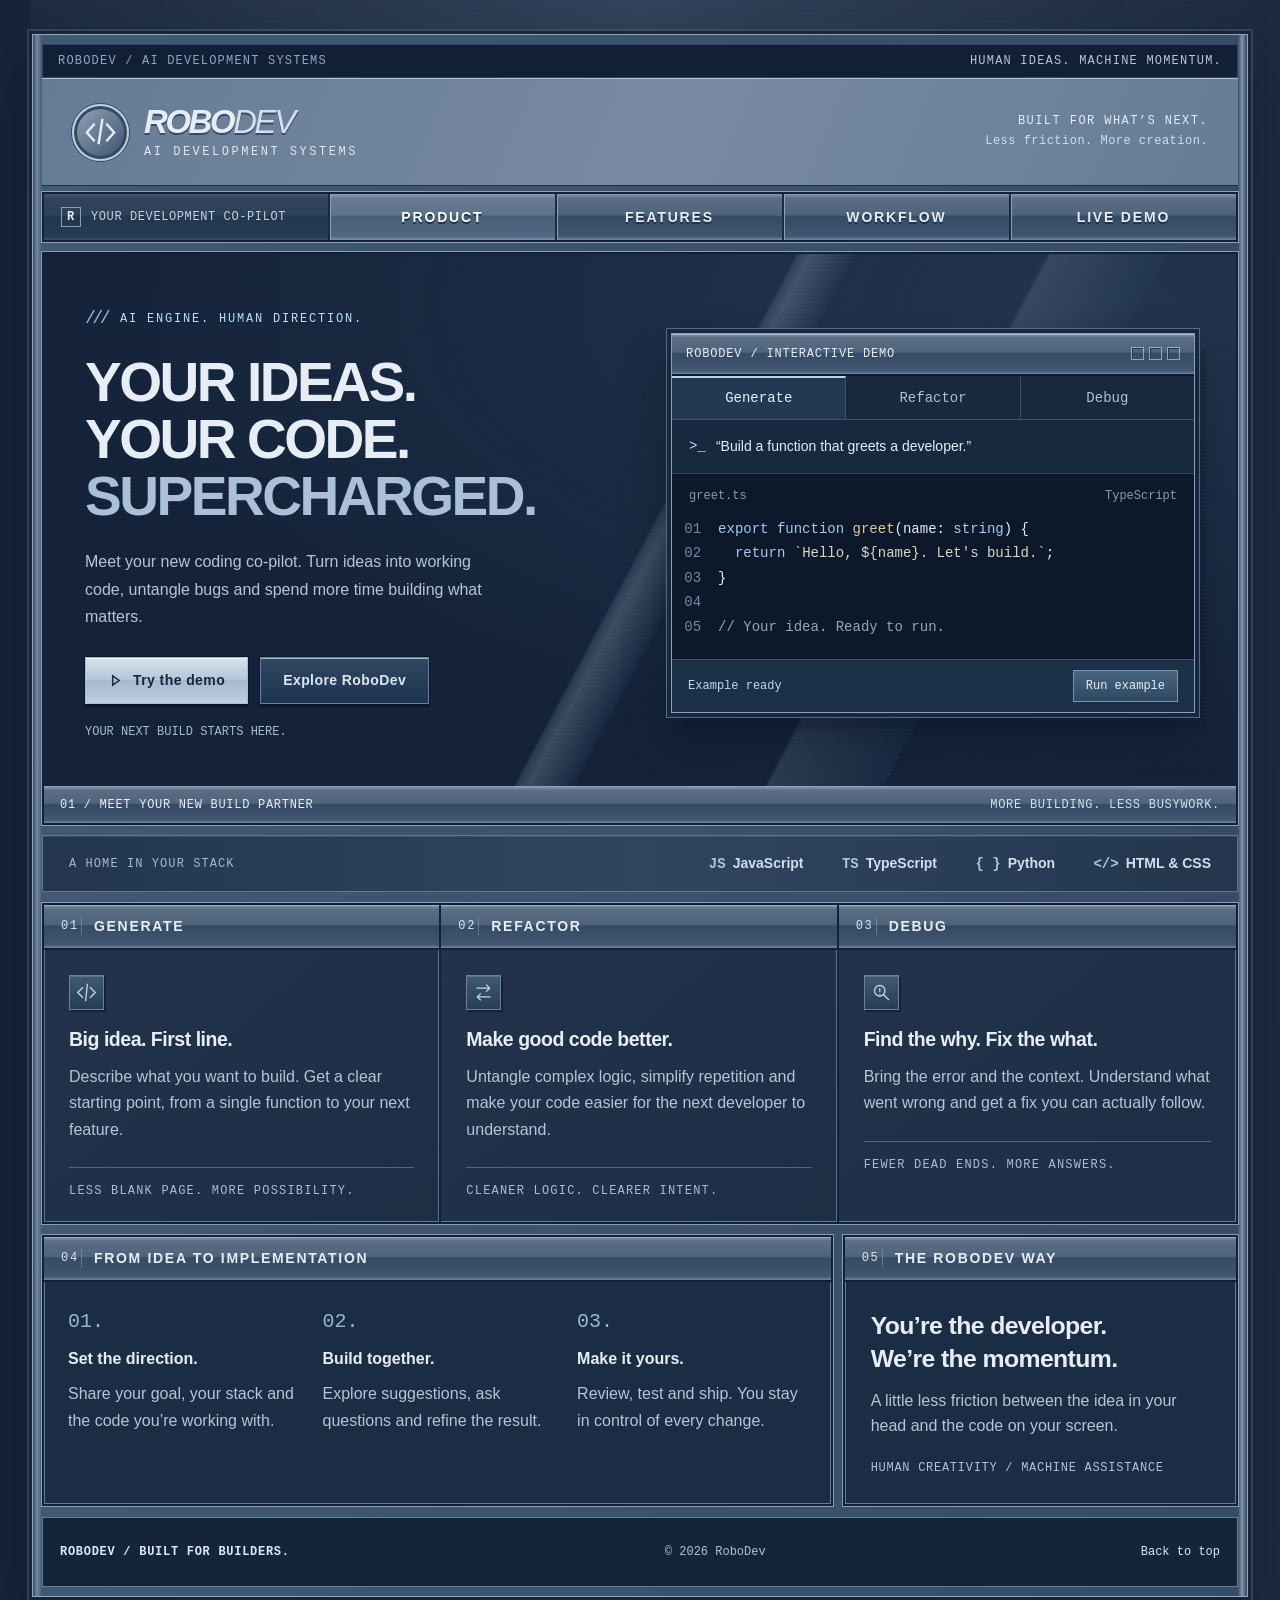
==== index.html @ 06adb88a "Publish RoboDev landing page" ====
<!doctype html>
<html lang="en">
<head>
  <meta charset="utf-8">
  <meta name="viewport" content="width=device-width, initial-scale=1">
  <meta name="theme-color" content="#17263b">
  <meta name="description" content="Meet RoboDev, your AI coding co-pilot. Turn ideas into code, untangle bugs and keep your next build moving.">
  <title>RoboDev — Built for what's next.</title>
  <link rel="icon" type="image/svg+xml" href="data:image/svg+xml,%3Csvg xmlns='http://www.w3.org/2000/svg' viewBox='0 0 32 32'%3E%3Crect width='32' height='32' rx='3' fill='%2317263b'/%3E%3Cpath d='M7 9h9a5 5 0 0 1 0 10H7zm9 10 8 8M7 9v18' fill='none' stroke='%23b7dcf2' stroke-width='3'/%3E%3C/svg%3E">
  <style>
    :root { color-scheme: dark; --ink:#e7edf5; --muted:#b6c5d5; --dim:#91a6bf; --navy:#17263b; --dark:#101d30; --ice:#b6e1f8; --line:#657b95; --metal:linear-gradient(180deg,#8495a9 0%,#596d84 10%,#4f637b 45%,#354b65 49%,#405671 92%,#73879e 100%); --mono:'Courier New',monospace; }
    * { box-sizing:border-box; }
    html { scroll-behavior:smooth; scroll-padding-top:1.5rem; }
    body { margin:0; background-color:#17253a; background-image:linear-gradient(90deg,transparent 0 31px,#6b7e9813 31px 32px),repeating-linear-gradient(0deg,#61759005 0 1px,transparent 1px 4px); color:var(--ink); font-family:Arial,Helvetica,sans-serif; font-size:1rem; line-height:1.6; }
    body::before { content:''; position:fixed; z-index:-1; inset:0; background:radial-gradient(ellipse at 50% 0%,#6b82a14a,transparent 70%); pointer-events:none; }
    a { color:inherit; text-decoration:none; }
    button { font:inherit; cursor:pointer; }
    button,a { -webkit-tap-highlight-color:transparent; }
    a:focus-visible,button:focus-visible { outline:3px solid var(--ice); outline-offset:4px; }
    ::selection { background:#b6e1f8; color:#102037; }
    .skip { position:absolute; top:-5rem; left:1rem; z-index:30; padding:.75rem 1.5rem; color:var(--dark); background:var(--ice); }
    .skip:focus { top:1rem; }
    .site { width:min(1320px,calc(100% - 64px)); margin:34px auto 32px; padding:9px; border:1px solid #93a5bb; background:linear-gradient(90deg,#344a65,#75879e 4px,#425974 9px,#354b66 calc(100% - 9px),#8494a9 calc(100% - 5px),#30455f); box-shadow:0 0 0 3px #0d192bb0,0 0 0 5px #445a7290,0 25px 70px #07122275; }
    .topline { display:flex; justify-content:space-between; gap:1rem; padding:7px 15px; background:#122037; border:1px solid #657b926e; font: .75rem/1.5 var(--mono); letter-spacing:.1em; color:var(--dim); text-transform:uppercase; }
    .topline span:last-child { color:#b6c5d5; }
    .masthead { min-height:108px; display:flex; align-items:center; justify-content:space-between; gap:2rem; padding:24px 30px; background:linear-gradient(112deg,#657b95,#788aa1 52%,#667d97); box-shadow:inset 0 1px #adc0d4,inset 0 -1px #1b304b; }
    .brand { display:flex; align-items:center; gap:15px; width:max-content; }
    .brand-emblem { width:57px; height:57px; padding:7px; border:2px solid #c0ccda; border-radius:50%; background:linear-gradient(135deg,#92a5ba,#3a506b); box-shadow:inset 0 0 0 3px #334a64,0 0 0 1px #334a64; }
    .brand-emblem svg { width:100%; height:100%; }
    .wordmark { font-size:2.05rem; font-weight:900; line-height:1; letter-spacing:-.07em; font-style:italic; text-shadow:0 2px #344d6c; }
    .wordmark span { color:#d4e1ec; font-weight:400; }
    .brand-sub { margin-top:8px; font:.75rem/1 var(--mono); letter-spacing:.21em; color:#e0e8f0; }
    .header-note { font:.75rem/1.65 var(--mono); text-align:right; color:#e3ebf5; letter-spacing:.12em; }
    .header-note span { display:block; color:#d1deeb; letter-spacing:.04em; }
    .nav { display:grid; grid-template-columns:1.25fr repeat(4,1fr); margin-top:6px; border:2px solid #122039; box-shadow:0 0 0 1px #8fa2b9; background:var(--metal); }
    .nav-label { padding:13px 17px; color:#c4d2e2; background:#172a4299; font:.75rem/1.5 var(--mono); letter-spacing:.05em; display:flex; align-items:center; gap:10px; }
    .nav-label b { border:1px solid #869eb8; width:20px; text-align:center; color:#e4edf7; }
    .nav a { display:flex; align-items:center; justify-content:center; padding:11px 15px; border-left:2px solid #192a43; box-shadow:inset 1px 0 #8e9fb3; font-size:.875rem; font-weight:700; letter-spacing:.13em; text-shadow:0 2px #1c314c; }
    .nav a:hover,.nav a[aria-current] { background:#b3cee126; color:#fff; }
    main { margin-top:10px; }
    .frame { border:2px solid #112139; box-shadow:0 0 0 1px #8b9db4,inset 0 0 0 1px #677d97; }
    .hero { position:relative; isolation:isolate; overflow:hidden; display:grid; grid-template-columns:1.05fr 1fr; gap:36px; align-items:center; min-height:485px; padding:51px 41px 45px; background:#132239; }
    .hero::before { content:''; position:absolute; inset:0; z-index:-2; background:linear-gradient(118deg,transparent 51%,#677c9640 51.2%,#a2b6cb45 52%,#314b6820 55%,transparent 55.2%),linear-gradient(118deg,transparent 68%,#7d92aa39 68.3%,#a7bacb25 69%,#273e5b40 76%,transparent 76.2%),radial-gradient(ellipse at 90% 10%,#506b893d,transparent 70%); }
    .hero::after { content:''; position:absolute; inset:0; z-index:-1; pointer-events:none; background:repeating-linear-gradient(0deg,#a0b8d006 0 1px,transparent 1px 4px); }
    .eyebrow { display:flex; align-items:center; gap:10px; margin:0 0 21px; color:var(--ice); font:.75rem/1.5 var(--mono); letter-spacing:.15em; }
    .slashes { font-size:1.15rem; color:#93b7d3; letter-spacing:-.2em; margin-right:3px; }
    h1 { font-size:clamp(2.65rem,4.3vw,4.05rem); line-height:1.04; letter-spacing:-.045em; font-weight:900; margin:0 0 23px; text-transform:uppercase; }
    h1 span { color:#a9c0d8; }
    .hero-copy > p:not(.eyebrow) { max-width:420px; margin:0 0 27px; color:var(--muted); line-height:1.7; }
    .actions { display:flex; flex-wrap:wrap; gap:12px; }
    .button { min-height:47px; padding:10px 22px; display:inline-flex; gap:10px; align-items:center; justify-content:center; font-size:.875rem; font-weight:700; letter-spacing:.03em; border:1px solid #a8bdd1; color:#15263b; background:linear-gradient(#d6e3ed,#b3c6d9 48%,#a4b9ce 49%,#bdd0e2); box-shadow:inset 0 1px #ffffff99,0 3px 0 #09172a,0 0 0 1px #08182b; transition:filter .15s,transform .15s; }
    .button:hover { filter:brightness(1.13); transform:translateY(-1px); }
    .button.secondary { background:linear-gradient(#304762,#1e3551); color:#dce6f0; border-color:#6883a3; }
    .button svg { width:15px; height:15px; }
    .hero-footnote { display:block; margin-top:19px; color:#a7bbcf; font:.75rem/1.5 var(--mono); }
    .demo-console { width:100%; min-width:0; position:relative; background:#0d192a; border:1px solid #8c9fb7; box-shadow:0 0 0 4px #17273d,0 0 0 5px #536b85,11px 16px 0 #0a182736,0 22px 42px #06122077; }
    .console-title { display:flex; justify-content:space-between; align-items:center; gap:10px; padding:11px 14px; border-bottom:2px solid #0c1a2c; box-shadow:inset 0 1px #a2b2c4; background:var(--metal); font:.75rem/1.5 var(--mono); letter-spacing:.07em; }
    .window-controls { display:flex; gap:5px; }
    .window-controls i { width:13px; height:13px; border:1px solid #cad6e6a0; box-shadow:inset 1px 1px #203853; }
    .demo-tabs { display:flex; border-bottom:1px solid #3b516c; }
    .demo-tabs button { flex:1; font:.875rem/1.5 var(--mono); color:#afc2d5; background:#18283d; padding:10px 9px; border:0; border-right:1px solid #3b516c; border-top:2px solid transparent; }
    .demo-tabs button:last-child { border-right:0; }
    .demo-tabs button[aria-selected='true'] { color:#e4f2ff; background:#223951; border-top-color:#b0d9ef; }
    .demo-tabs button:hover { background:#29435d; }
    .prompt { padding:16px 17px; border-bottom:1px solid #2d425d; display:flex; gap:10px; align-items:flex-start; background:#17293e; font-size:.875rem; line-height:1.5; }
    .prompt .prompt-symbol { font-family:var(--mono); color:var(--ice); flex-shrink:0; }
    .code-label { display:flex; align-items:center; justify-content:space-between; padding:13px 17px 0; color:#849bb4; font:.75rem/1.5 var(--mono); }
    .code { padding:12px 16px 17px 10px; margin:0; min-height:154px; font:.875rem/1.75 var(--mono); overflow:auto; tab-size:2; }
    .code-line { display:flex; gap:17px; white-space:pre; }
    .line-number { flex:0 0 19px; text-align:right; color:#7289a1; user-select:none; }
    .code-line code { font:inherit; }
    .token-key { color:#a2cdf0; }
    .token-string { color:#d4dac4; }
    .token-fn { color:#e1c69f; }
    .token-comment { color:#90a8bc; }
    .console-bottom { display:flex; align-items:center; justify-content:space-between; gap:12px; padding:10px 16px; border-top:1px solid #3c526e; background:#1c3048; }
    .demo-status { font:.75rem/1.5 var(--mono); color:#c2d7e7; }
    .run-button { flex-shrink:0; padding:6px 12px; border:1px solid #7894ac; background:linear-gradient(#4a6580,#2e4862); color:#e5eff7; font:.75rem/1.5 var(--mono); }
    .run-button:hover { background:#597891; }
    .run-button:disabled { cursor:wait; opacity:.65; }
    .hero-rail { display:flex; justify-content:space-between; gap:12px; padding:9px 16px; border-top:1px solid #8ca1b7; background:var(--metal); font:.75rem/1.5 var(--mono); letter-spacing:.06em; }
    .hero-rail span:last-child { color:#d2e0ec; }
    .tech-strip { padding:16px 26px; margin-top:10px; background:linear-gradient(90deg,#23364e,#30455f,#23364e); display:flex; align-items:center; justify-content:space-between; gap:20px; border:1px solid #61778f; box-shadow:inset 0 1px #8196ad30; }
    .tech-label { font:.75rem/1.5 var(--mono); color:#a4b9cd; letter-spacing:.09em; }
    .tech-list { list-style:none; margin:0; padding:0; display:flex; align-items:center; flex-wrap:wrap; gap:clamp(20px,3vw,47px); color:#d3deeb; font-size:.875rem; font-weight:700; }
    .tech-list span { color:#aec6db; font-family:var(--mono); margin-right:7px; }
    .features { display:grid; grid-template-columns:repeat(3,1fr); margin-top:11px; background:#1f3048; }
    .feature { border-right:2px solid #12223a; box-shadow:inset -1px 0 #617990; min-width:0; }
    .feature:last-child { border-right:0; box-shadow:none; }
    .panel-heading { margin:0; display:flex; align-items:center; gap:12px; padding:10px 17px; color:#e6edf5; background:var(--metal); border-bottom:2px solid #112038; box-shadow:inset 0 1px #9babc0; font-size:.875rem; font-weight:700; letter-spacing:.12em; }
    .panel-number { font:.75rem/1.5 var(--mono); color:#d9e7f4; width:21px; border-right:1px solid #91a8c17d; padding-right:7px; }
    .feature-body { padding:25px 25px 22px; background:linear-gradient(140deg,#3d546817,#07162912); }
    .feature-icon { width:35px; height:35px; display:flex; align-items:center; justify-content:center; color:#c1d8ed; border:1px solid #6b829b; background:linear-gradient(#415a74,#253d57); box-shadow:inset 0 1px #95adc34d,2px 2px 0 #122339; margin-bottom:16px; }
    .feature-icon svg { width:21px; height:21px; }
    h3 { font-size:1.22rem; line-height:1.35; letter-spacing:-.025em; margin:0 0 12px; }
    .feature p { margin:0; color:var(--muted); font-size:1rem; line-height:1.65; }
    .feature-tag { display:block; margin-top:24px; padding-top:14px; border-top:1px solid #4d657e; font:.75rem/1.5 var(--mono); letter-spacing:.1em; color:#a6bfd5; }
    .lower-grid { display:grid; grid-template-columns:2fr 1fr; gap:10px; margin-top:11px; }
    .workflow,.philosophy { background:#1b2d44; min-width:0; }
    .workflow-body { display:grid; grid-template-columns:repeat(3,1fr); padding:25px 24px; gap:25px; }
    .step-num { font:1.25rem/1.5 var(--mono); color:#99b6ce; display:block; margin-bottom:11px; }
    .workflow h3 { font-size:1rem; letter-spacing:0; }
    .workflow p { font-size:1rem; color:var(--muted); margin:0; line-height:1.65; }
    .philosophy-body { padding:27px 26px; }
    .philosophy h3 { font-size:1.55rem; font-weight:700; }
    .philosophy p { margin:0; color:var(--muted); }
    .philosophy small { display:block; font:.75rem/1.5 var(--mono); color:#aac5dc; margin-top:20px; letter-spacing:.06em; }
    footer { margin-top:11px; padding:18px 17px; background:#14253a; display:flex; align-items:center; justify-content:space-between; gap:16px; border:1px solid #637c98; font:.75rem/1.5 var(--mono); color:#aec0d4; }
    .footer-brand { color:#dfe8f2; font-weight:bold; letter-spacing:.06em; }
    footer a { color:#dce8f3; padding:7px 0; }
    footer a:hover { text-decoration:underline; }
    .site::selection { background:#b6e1f8; }
    @media(min-width:1600px) { .hero { min-height:520px; } }
    @media(max-width:1080px) { .site { width:calc(100% - 40px); margin-top:22px; } .hero { gap:25px; padding:41px 30px; } h1 { font-size:clamp(2.65rem,5vw,3.5rem); } .nav-label { font-size:.7rem; padding-inline:10px; } .feature-body { padding:22px 20px; } .tech-strip { padding-inline:20px; } .tech-list { gap:21px; } .workflow-body { gap:17px; padding-inline:20px; } }
    @media(max-width:800px) { .hero { grid-template-columns:1fr; gap:35px; padding:35px 27px; } h1 { font-size:clamp(2.65rem,7.5vw,4rem); } .hero-copy > p:not(.eyebrow) { max-width:560px; } .demo-console { max-width:620px; margin-inline:auto; } .hero-footnote { margin-top:16px; } .header-note { display:none; } .nav { grid-template-columns:repeat(4,1fr); } .nav-label { display:none; } .nav a:first-of-type { border-left:0; } .tech-strip { align-items:flex-start; flex-direction:column; gap:10px; } .tech-list { gap:17px 24px; } .features { grid-template-columns:1fr; } .feature { border-right:0; border-bottom:2px solid #0f2035; box-shadow:none; } .feature:last-child { border-bottom:0; } .feature-body { display:grid; grid-template-columns:42px 1fr; gap:0 17px; padding:24px; } .feature-icon { grid-row:1 / span 3; } .feature h3 { margin-top:3px; } .feature-tag { grid-column:2; margin-top:15px; } .lower-grid { grid-template-columns:1fr; } .philosophy-body { padding:25px; } .philosophy h3 { font-size:1.4rem; } }
    @media(max-width:480px) { .site { width:calc(100% - 20px); padding:5px; margin:12px auto; } .topline { font-size:.75rem; padding:7px 9px; letter-spacing:0; } .topline span:last-child { display:none; } .masthead { min-height:100px; padding:20px 17px; } .brand { gap:12px; } .brand-emblem { width:48px; height:48px; } .wordmark { font-size:1.85rem; } .brand-sub { font-size:.75rem; letter-spacing:.07em; } .nav a { padding:12px 4px; letter-spacing:.02em; font-size:.875rem; } .hero { padding:32px 19px 27px; gap:32px; } h1 { font-size:clamp(2rem,8.9vw,2.55rem); } .eyebrow { letter-spacing:.06em; margin-bottom:18px; } .hero-copy > p:not(.eyebrow) { margin-bottom:23px; } .actions { gap:9px; } .button { padding-inline:14px; } .console-title { padding:10px; letter-spacing:0; } .window-controls { display:none; } .prompt { padding:13px 11px; } .code { font-size:.8rem; padding-inline:6px; } .code-line { gap:10px; } .code-label { padding-inline:11px; } .console-bottom { padding:10px; gap:7px; } .run-button { padding:7px 9px; } .hero-rail { padding:8px 10px; letter-spacing:0; } .hero-rail span:last-child { display:none; } .tech-strip { padding:17px; } .tech-list { gap:12px 20px; } .feature-body { padding:21px 19px; } .workflow-body { grid-template-columns:1fr; gap:22px; padding:23px; } .step { display:grid; grid-template-columns:38px 1fr; gap:0 12px; } .step-num { grid-row:1 / span 2; margin:0; } .workflow h3 { margin-top:3px; margin-bottom:7px; } footer { padding:17px 12px; flex-wrap:wrap; gap:8px 16px; } footer .copyright { order:3; flex-basis:100%; } }
    @media(prefers-reduced-motion:reduce) { html { scroll-behavior:auto; } .button { transition:none; } }
  </style>
</head>
<body>
  <a class="skip" href="#main">Skip to content</a>
  <div class="site" id="top">
    <div class="topline"><span>RoboDev / AI Development Systems</span><span>Human ideas. Machine momentum.</span></div>
    <header>
      <div class="masthead">
        <a class="brand" href="#top" aria-label="RoboDev home">
          <span class="brand-emblem" aria-hidden="true"><svg viewBox="0 0 40 40" fill="none" stroke="#e3edf5" stroke-width="2.5"><path d="M14 11 6 20l8 9m12-18 8 9-8 9m-4-23-4 26"/></svg></span>
          <div><div class="wordmark">ROBO<span>DEV</span></div><div class="brand-sub">AI DEVELOPMENT SYSTEMS</div></div>
        </a>
        <div class="header-note">BUILT FOR WHAT’S NEXT.<span>Less friction. More creation.</span></div>
      </div>
      <nav class="nav" aria-label="Main navigation">
        <div class="nav-label"><b>R</b> YOUR DEVELOPMENT CO-PILOT</div>
        <a href="#product" aria-current="page">PRODUCT</a><a href="#features">FEATURES</a><a href="#workflow">WORKFLOW</a><a href="#demo">LIVE DEMO</a>
      </nav>
    </header>
    <main id="main">
      <section class="frame" id="product" aria-labelledby="hero-heading">
        <div class="hero">
          <div class="hero-copy">
            <p class="eyebrow"><span class="slashes" aria-hidden="true">///</span> AI ENGINE. HUMAN DIRECTION.</p>
            <h1 id="hero-heading">Your ideas.<br>Your code.<br><span>Supercharged.</span></h1>
            <p>Meet your new coding co-pilot. Turn ideas into working code, untangle bugs and spend more time building what matters.</p>
            <div class="actions">
              <a href="#demo" class="button" id="try-demo"><svg aria-hidden="true" viewBox="0 0 16 16" fill="none" stroke="currentColor" stroke-width="1.5"><path d="m5 3 7 5-7 5V3Z"/></svg>Try the demo</a>
              <a href="#features" class="button secondary">Explore RoboDev</a>
            </div>
            <small class="hero-footnote">YOUR NEXT BUILD STARTS HERE.</small>
          </div>
          <section class="demo-console" id="demo" aria-labelledby="demo-title">
            <div class="console-title"><span id="demo-title">ROBODEV / INTERACTIVE DEMO</span><span class="window-controls" aria-hidden="true"><i></i><i></i><i></i></span></div>
            <div class="demo-tabs" role="tablist" aria-label="Choose a coding example">
              <button type="button" role="tab" id="tab-generate" aria-controls="demo-panel" aria-selected="true" data-example="generate">Generate</button>
              <button type="button" role="tab" id="tab-refactor" aria-controls="demo-panel" aria-selected="false" tabindex="-1" data-example="refactor">Refactor</button>
              <button type="button" role="tab" id="tab-debug" aria-controls="demo-panel" aria-selected="false" tabindex="-1" data-example="debug">Debug</button>
            </div>
            <div id="demo-panel" role="tabpanel" aria-labelledby="tab-generate" tabindex="0">
              <div class="prompt"><span class="prompt-symbol" aria-hidden="true">&gt;_</span><span id="demo-prompt">“Build a function that greets a developer.”</span></div>
              <div class="code-label"><span id="demo-file">greet.ts</span><span>TypeScript</span></div>
              <div class="code" id="demo-code" aria-label="Example TypeScript code">
                <div class="code-line"><span class="line-number" aria-hidden="true">01</span><code><span class="token-key">export function</span> <span class="token-fn">greet</span>(name: <span class="token-key">string</span>) {</code></div>
                <div class="code-line"><span class="line-number" aria-hidden="true">02</span><code>  <span class="token-key">return</span> <span class="token-string">`Hello, ${name}. Let's build.`</span>;</code></div>
                <div class="code-line"><span class="line-number" aria-hidden="true">03</span><code>}</code></div>
                <div class="code-line"><span class="line-number" aria-hidden="true">04</span><code> </code></div>
                <div class="code-line"><span class="line-number" aria-hidden="true">05</span><code><span class="token-comment">// Your idea. Ready to run.</span></code></div>
              </div>
            </div>
            <div class="console-bottom"><span class="demo-status" id="demo-status" role="status" aria-live="polite">Example ready</span><button type="button" class="run-button" id="run-demo">Run example</button></div>
          </section>
        </div>
        <div class="hero-rail"><span>01 / MEET YOUR NEW BUILD PARTNER</span><span>MORE BUILDING. LESS BUSYWORK.</span></div>
      </section>
      <div class="tech-strip" aria-label="Developer ecosystem">
        <span class="tech-label">A HOME IN YOUR STACK</span>
        <ul class="tech-list"><li><span aria-hidden="true">JS</span>JavaScript</li><li><span aria-hidden="true">TS</span>TypeScript</li><li><span aria-hidden="true">{ }</span>Python</li><li><span aria-hidden="true">&lt;/&gt;</span>HTML &amp; CSS</li></ul>
      </div>
      <section class="features frame" id="features" aria-label="RoboDev features">
        <article class="feature">
          <h2 class="panel-heading"><span class="panel-number">01</span>GENERATE</h2>
          <div class="feature-body">
            <span class="feature-icon" aria-hidden="true"><svg viewBox="0 0 24 24" fill="none" stroke="currentColor" stroke-width="1.5"><path d="m8 6-6 6 6 6m8-12 6 6-6 6m-3-16-2 20"/></svg></span>
            <h3>Big idea. First line.</h3>
            <p>Describe what you want to build. Get a clear starting point, from a single function to your next feature.</p>
            <span class="feature-tag">LESS BLANK PAGE. MORE POSSIBILITY.</span>
          </div>
        </article>
        <article class="feature">
          <h2 class="panel-heading"><span class="panel-number">02</span>REFACTOR</h2>
          <div class="feature-body">
            <span class="feature-icon" aria-hidden="true"><svg viewBox="0 0 24 24" fill="none" stroke="currentColor" stroke-width="1.5"><path d="M4 7h15m-4-4 4 4-4 4M20 17H5m4-4-4 4 4 4"/></svg></span>
            <h3>Make good code better.</h3>
            <p>Untangle complex logic, simplify repetition and make your code easier for the next developer to understand.</p>
            <span class="feature-tag">CLEANER LOGIC. CLEARER INTENT.</span>
          </div>
        </article>
        <article class="feature">
          <h2 class="panel-heading"><span class="panel-number">03</span>DEBUG</h2>
          <div class="feature-body">
            <span class="feature-icon" aria-hidden="true"><svg viewBox="0 0 24 24" fill="none" stroke="currentColor" stroke-width="1.5"><circle cx="10" cy="10" r="6"/><path d="m14.5 14.5 6 6M10 7v4m0 2v1"/></svg></span>
            <h3>Find the why. Fix the what.</h3>
            <p>Bring the error and the context. Understand what went wrong and get a fix you can actually follow.</p>
            <span class="feature-tag">FEWER DEAD ENDS. MORE ANSWERS.</span>
          </div>
        </article>
      </section>
      <div class="lower-grid">
        <section class="workflow frame" id="workflow" aria-labelledby="workflow-heading">
          <h2 class="panel-heading" id="workflow-heading"><span class="panel-number">04</span>FROM IDEA TO IMPLEMENTATION</h2>
          <div class="workflow-body">
            <div class="step"><span class="step-num">01.</span><h3>Set the direction.</h3><p>Share your goal, your stack and the code you’re working with.</p></div>
            <div class="step"><span class="step-num">02.</span><h3>Build together.</h3><p>Explore suggestions, ask questions and refine the result.</p></div>
            <div class="step"><span class="step-num">03.</span><h3>Make it yours.</h3><p>Review, test and ship. You stay in control of every change.</p></div>
          </div>
        </section>
        <aside class="philosophy frame" aria-labelledby="philosophy-heading">
          <h2 class="panel-heading" id="philosophy-heading"><span class="panel-number">05</span>THE ROBODEV WAY</h2>
          <div class="philosophy-body"><h3>You’re the developer.<br>We’re the momentum.</h3><p>A little less friction between the idea in your head and the code on your screen.</p><small>HUMAN CREATIVITY / MACHINE ASSISTANCE</small></div>
        </aside>
      </div>
    </main>
    <footer><span class="footer-brand">ROBODEV / BUILT FOR BUILDERS.</span><span class="copyright">© <span id="year">2026</span> RoboDev</span><a href="#top">Back to top</a></footer>
  </div>
  <script>
    (() => {
      const examples = {
        generate: {
          prompt: '“Build a function that greets a developer.”', file: 'greet.ts',
          lines: [
            [['key','export function '],['fn','greet'],['','(name: '],['key','string'],['',') {']],
            [['','  '],['key','return '],['string',"`Hello, ${name}. Let's build.`"],['',';']],
            [['','}']], [['',' ']], [['comment','// Your idea. Ready to run.']]
          ],
          run: () => {
            const greet = name => `Hello, ${name}. Let's build.`;
            return greet('developer');
          }
        },
        refactor: {
          prompt: '“Simplify this loop that doubles every number.”', file: 'double.ts',
          lines: [
            [['comment','// A loop, made simpler.']],
            [['key','export const '],['fn','double'],['',' = (nums: '],['key','number'],['','[]) =>']],
            [['','  nums.'],['fn','map'],['','(num => num * 2);']],
            [['',' ']], [['comment','// Same result. Clearer intent.']]
          ],
          run: () => {
            const double = nums => nums.map(num => num * 2);
            return 'double([1, 2, 3]) → [' + double([1, 2, 3]).join(', ') + ']';
          }
        },
        debug: {
          prompt: '“Stop this function crashing on a missing name.”', file: 'welcome.ts',
          lines: [
            [['key','export function '],['fn','welcome'],['','(name?: '],['key','string'],['',') {']],
            [['','  '],['key','const '],['','safeName = name?.'],['fn','trim'],['','() || '],['string',"'developer'"],['',';']],
            [['','  '],['key','return '],['string','`Welcome, ${safeName}!`'],['',';']],
            [['','}']], [['comment','// Missing name? A useful fallback.']]
          ],
          run: () => {
            const welcome = name => {
              const safeName = name?.trim() || 'developer';
              return `Welcome, ${safeName}!`;
            };
            return 'welcome(undefined) → ' + welcome(undefined);
          }
        }
      };
      const tabs = [...document.querySelectorAll('[role="tab"]')];
      const code = document.getElementById('demo-code');
      const status = document.getElementById('demo-status');
      const run = document.getElementById('run-demo');
      let current = 'generate';
      let runTimer;
      function showExample(key) {
        current = key;
        clearTimeout(runTimer);
        run.disabled = false;
        run.textContent = 'Run example';
        const example = examples[key];
        tabs.forEach(tab => {
          const active = tab.dataset.example === key;
          tab.setAttribute('aria-selected', String(active));
          tab.tabIndex = active ? 0 : -1;
        });
        document.getElementById('demo-panel').setAttribute('aria-labelledby', 'tab-' + key);
        document.getElementById('demo-prompt').textContent = example.prompt;
        document.getElementById('demo-file').textContent = example.file;
        code.replaceChildren(...example.lines.map((tokens, index) => {
          const line = document.createElement('div');
          line.className = 'code-line';
          const number = document.createElement('span');
          number.className = 'line-number';
          number.setAttribute('aria-hidden', 'true');
          number.textContent = String(index + 1).padStart(2, '0');
          const content = document.createElement('code');
          tokens.forEach(([type, value]) => {
            const token = document.createElement('span');
            if (type) token.className = 'token-' + type;
            token.textContent = value;
            content.append(token);
          });
          line.append(number, content);
          return line;
        }));
        status.textContent = 'Example ready';
      }
      tabs.forEach((tab, index) => {
        tab.addEventListener('click', () => showExample(tab.dataset.example));
        tab.addEventListener('keydown', event => {
          let target;
          if (event.key === 'ArrowRight') target = (index + 1) % tabs.length;
          if (event.key === 'ArrowLeft') target = (index - 1 + tabs.length) % tabs.length;
          if (event.key === 'Home') target = 0;
          if (event.key === 'End') target = tabs.length - 1;
          if (target === undefined) return;
          event.preventDefault();
          tabs[target].focus();
          showExample(tabs[target].dataset.example);
        });
      });
      run.addEventListener('click', () => {
        run.disabled = true;
        run.textContent = 'Running…';
        status.textContent = 'Running local example…';
        runTimer = setTimeout(() => {
          status.textContent = examples[current].run();
          run.disabled = false;
          run.textContent = 'Run again';
        }, 400);
      });
      document.getElementById('try-demo').addEventListener('click', () => {
        const reducedMotion = window.matchMedia('(prefers-reduced-motion: reduce)').matches;
        setTimeout(() => tabs.find(tab => tab.dataset.example === current).focus({preventScroll:true}), reducedMotion ? 0 : 450);
      });
      document.getElementById('year').textContent = new Date().getFullYear();
    })();
  </script>
</body>
</html>
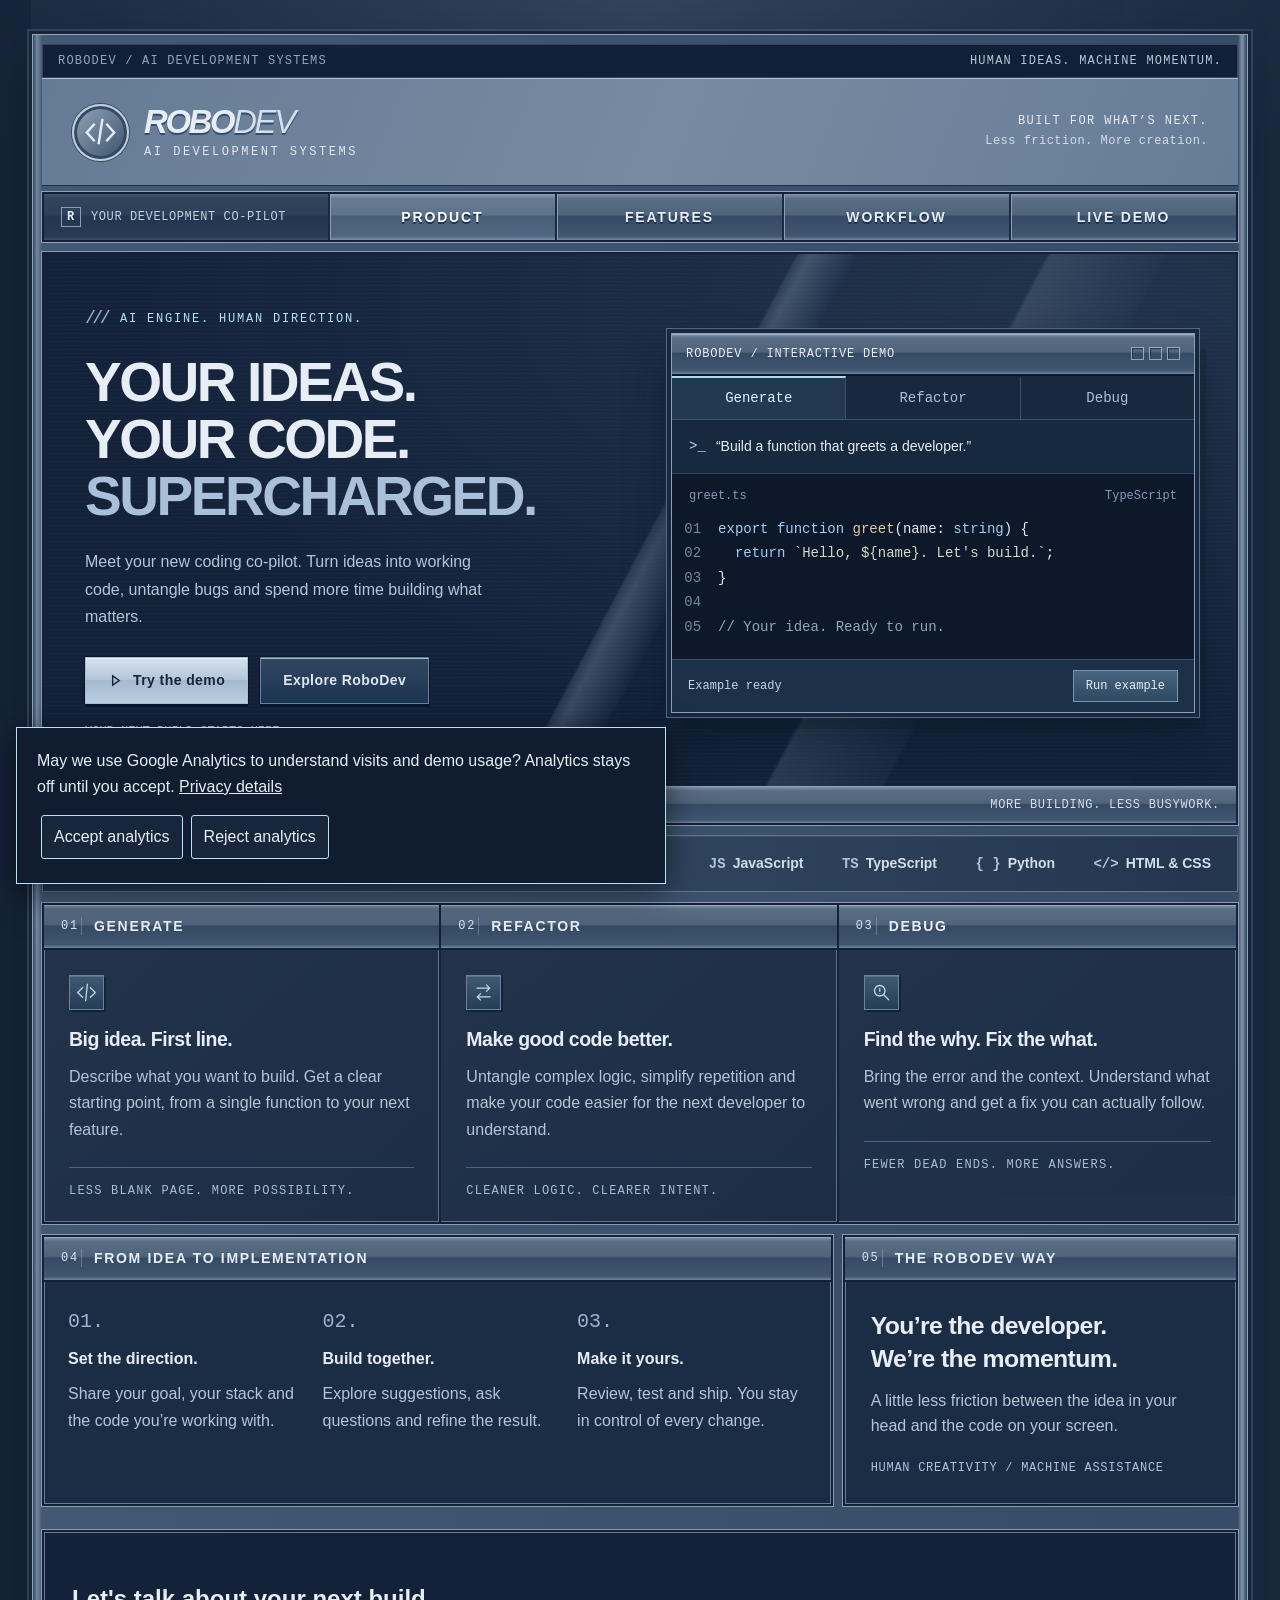
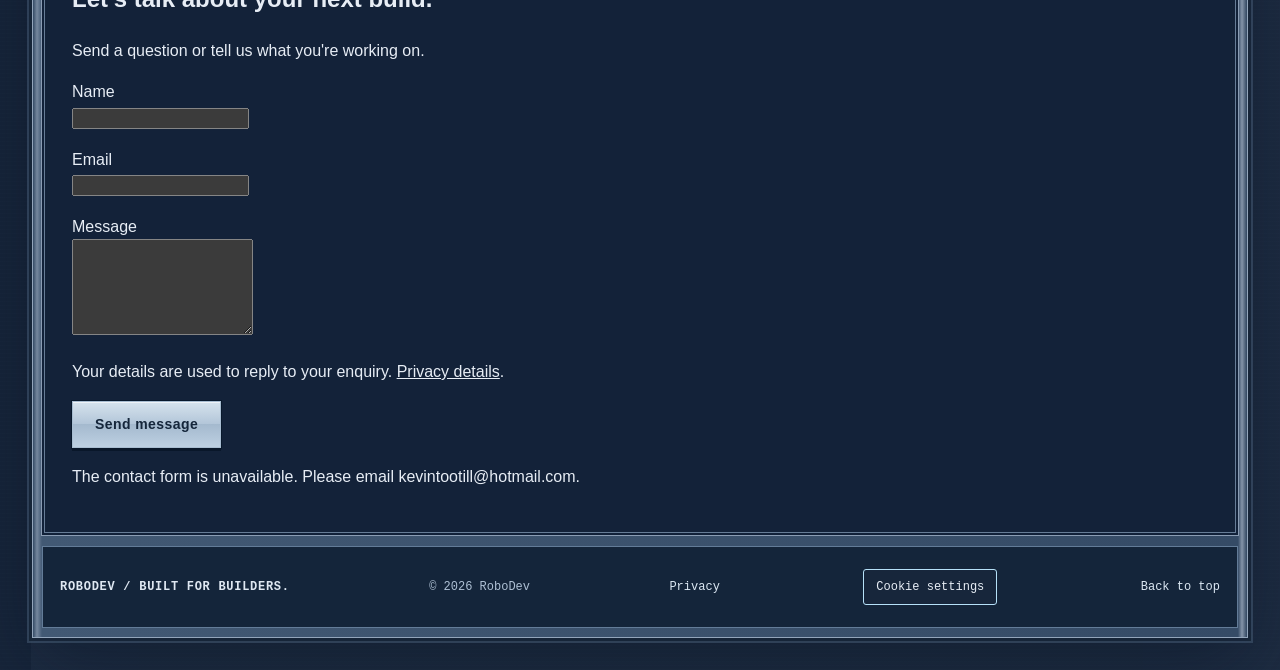
==== commit 3e43668d: "Migrate to SiteGround with deployment, analytics, SEO and contact form" ====
--- a/index.html
+++ b/index.html
@@ -1,11 +1,27 @@
 <!doctype html>
-<html lang="en">
+<html lang="en-GB">
 <head>
   <meta charset="utf-8">
   <meta name="viewport" content="width=device-width, initial-scale=1">
   <meta name="theme-color" content="#17263b">
   <meta name="description" content="Meet RoboDev, your AI coding co-pilot. Turn ideas into code, untangle bugs and keep your next build moving.">
-  <title>RoboDev — Built for what's next.</title>
+  <title>RoboDev | AI Coding Co-pilot — Generate, Refactor &amp; Debug</title>
+  <link rel="canonical" href="https://robodev.online/">
+  <meta name="robots" content="index, follow, max-image-preview:large">
+  <meta property="og:type" content="website">
+  <meta property="og:site_name" content="RoboDev">
+  <meta property="og:locale" content="en_GB">
+  <meta property="og:url" content="https://robodev.online/">
+  <meta property="og:title" content="RoboDev | Your AI Coding Co-pilot">
+  <meta property="og:description" content="Turn ideas into working code, simplify complex logic and understand bugs. Explore RoboDev's interactive coding demo.">
+  <meta name="twitter:card" content="summary">
+  <meta name="twitter:title" content="RoboDev | Your AI Coding Co-pilot">
+  <meta name="twitter:description" content="Generate, refactor and debug. Turn your next idea into code with RoboDev.">
+  <script type="application/ld+json">
+  {"@context":"https://schema.org","@type":"WebSite","@id":"https://robodev.online/#website","url":"https://robodev.online/","name":"RoboDev","description":"AI coding co-pilot with an interactive demo for generating, refactoring and debugging code.","inLanguage":"en-GB"}
+  </script>
+  <script src="/analytics.js" defer></script>
+  <script src="/contact.js" defer></script>
   <link rel="icon" type="image/svg+xml" href="data:image/svg+xml,%3Csvg xmlns='http://www.w3.org/2000/svg' viewBox='0 0 32 32'%3E%3Crect width='32' height='32' rx='3' fill='%2317263b'/%3E%3Cpath d='M7 9h9a5 5 0 0 1 0 10H7zm9 10 8 8M7 9v18' fill='none' stroke='%23b7dcf2' stroke-width='3'/%3E%3C/svg%3E">
   <style>
     :root { color-scheme: dark; --ink:#e7edf5; --muted:#b6c5d5; --dim:#91a6bf; --navy:#17263b; --dark:#101d30; --ice:#b6e1f8; --line:#657b95; --metal:linear-gradient(180deg,#8495a9 0%,#596d84 10%,#4f637b 45%,#354b65 49%,#405671 92%,#73879e 100%); --mono:'Courier New',monospace; }
@@ -217,8 +233,23 @@
           <div class="philosophy-body"><h3>You’re the developer.<br>We’re the momentum.</h3><p>A little less friction between the idea in your head and the code on your screen.</p><small>HUMAN CREATIVITY / MACHINE ASSISTANCE</small></div>
         </aside>
       </div>
+      <section class="frame" id="contact" aria-labelledby="contact-heading" style="margin-top:24px;padding:28px;background:#132239">
+        <h2 id="contact-heading">Let's talk about your next build.</h2>
+        <p>Send a question or tell us what you're working on.</p>
+        <form id="contact-form" action="/contact.php" method="post">
+          <p><label for="contact-name">Name</label><br><input id="contact-name" name="name" autocomplete="name" maxlength="100" required></p>
+          <p><label for="contact-email">Email</label><br><input id="contact-email" name="email" type="email" autocomplete="email" maxlength="254" required></p>
+          <p><label for="contact-message">Message</label><br><textarea id="contact-message" name="message" rows="6" minlength="10" maxlength="5000" required></textarea></p>
+          <div style="position:absolute;left:-10000px" aria-hidden="true"><label for="contact-website">Leave this field empty</label><input id="contact-website" name="website" tabindex="-1" autocomplete="off"></div>
+          <input type="hidden" name="csrf" id="contact-csrf">
+          <p>Your details are used to reply to your enquiry. <a href="/privacy.html" style="text-decoration:underline">Privacy details</a>.</p>
+          <button class="button" type="submit" id="contact-submit" disabled>Send message</button>
+          <p id="contact-status" role="status" aria-live="polite">Loading contact form…</p>
+          <noscript><p>Please enable JavaScript to submit this form, or email <a href="mailto:kevintootill@hotmail.com">kevintootill@hotmail.com</a>.</p></noscript>
+        </form>
+      </section>
     </main>
-    <footer><span class="footer-brand">ROBODEV / BUILT FOR BUILDERS.</span><span class="copyright">© <span id="year">2026</span> RoboDev</span><a href="#top">Back to top</a></footer>
+    <footer><span class="footer-brand">ROBODEV / BUILT FOR BUILDERS.</span><span class="copyright">© <span id="year">2026</span> RoboDev</span><a href="/privacy.html">Privacy</a><button type="button" id="cookie-settings">Cookie settings</button><a href="#top">Back to top</a></footer>
   </div>
   <script>
     (() => {
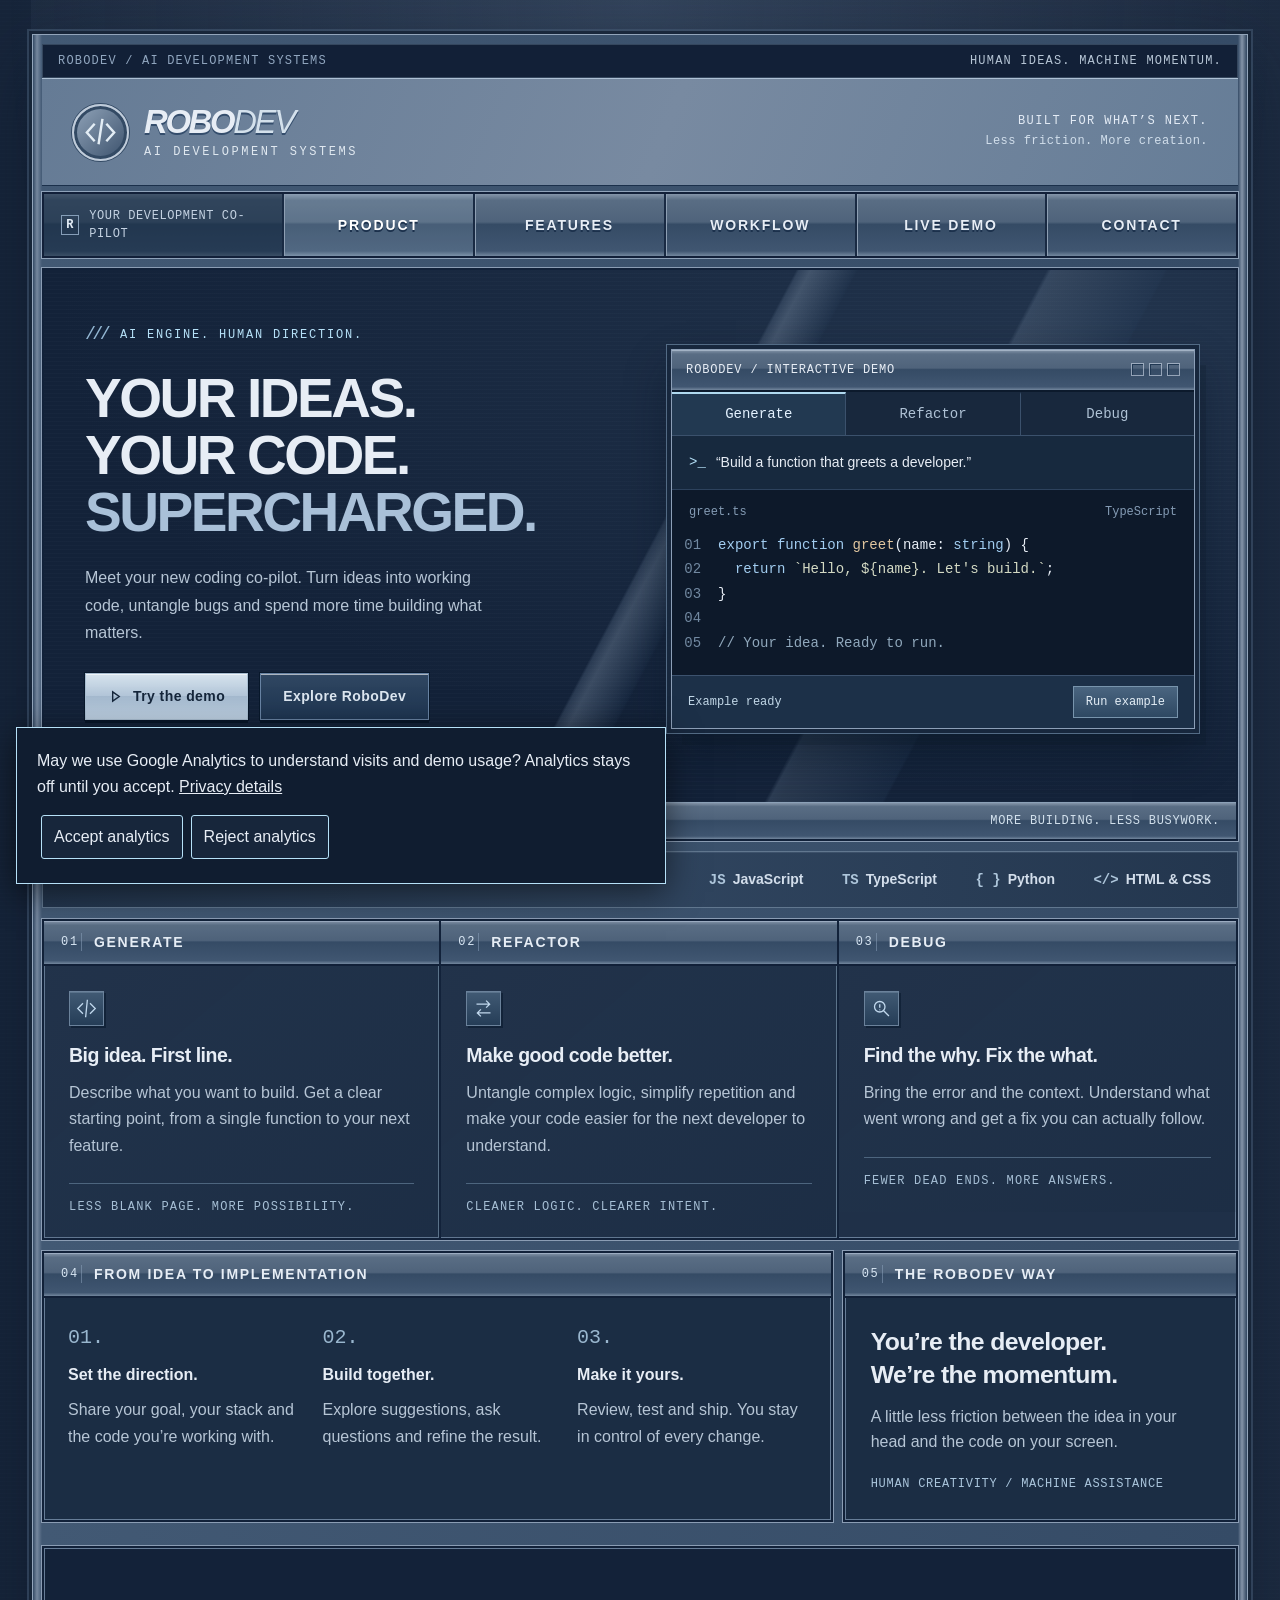
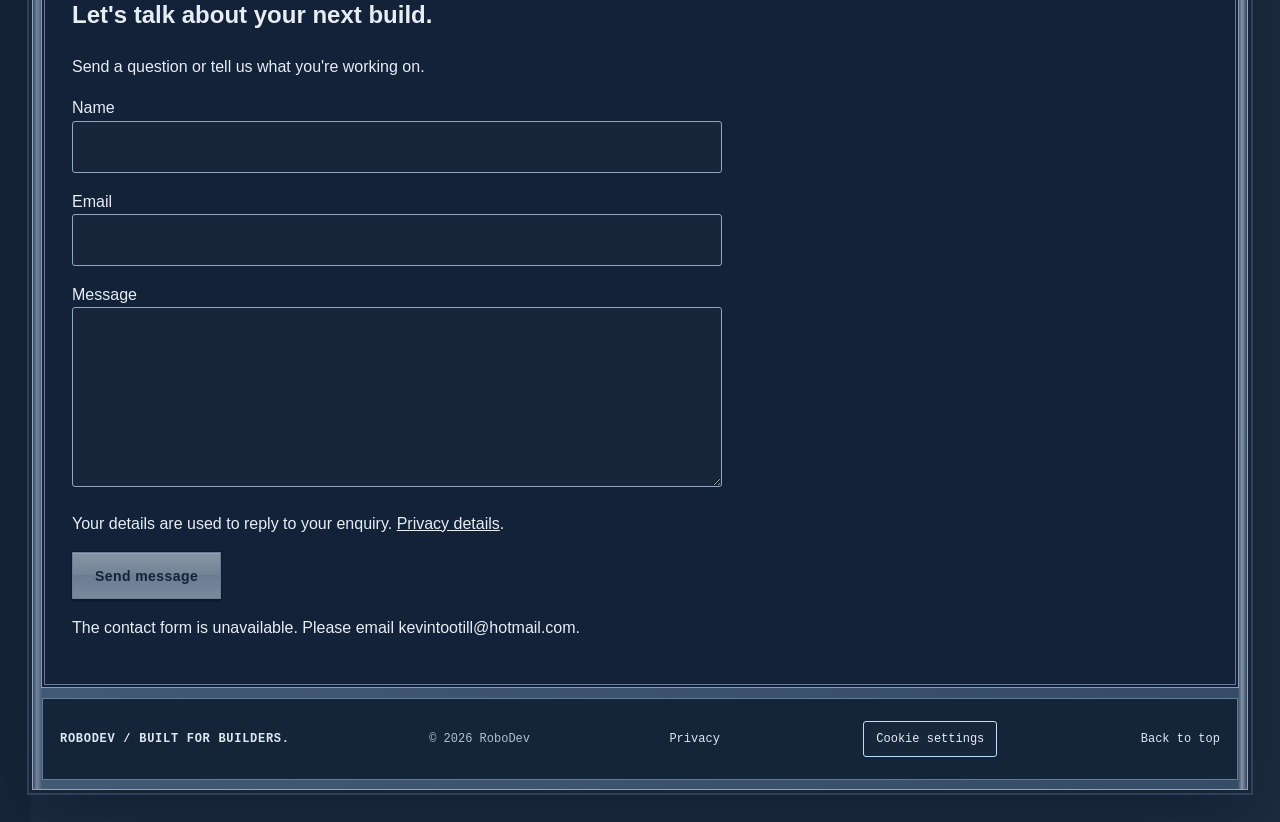
==== commit e23c01e5: "Enforce canonical HTTPS and finish contact navigation" ====
--- a/index.html
+++ b/index.html
@@ -48,7 +48,10 @@
     .brand-sub { margin-top:8px; font:.75rem/1 var(--mono); letter-spacing:.21em; color:#e0e8f0; }
     .header-note { font:.75rem/1.65 var(--mono); text-align:right; color:#e3ebf5; letter-spacing:.12em; }
     .header-note span { display:block; color:#d1deeb; letter-spacing:.04em; }
-    .nav { display:grid; grid-template-columns:1.25fr repeat(4,1fr); margin-top:6px; border:2px solid #122039; box-shadow:0 0 0 1px #8fa2b9; background:var(--metal); }
+    .nav { display:grid; grid-template-columns:1.25fr repeat(5,1fr); margin-top:6px; border:2px solid #122039; box-shadow:0 0 0 1px #8fa2b9; background:var(--metal); }
+    #contact input:not([type="hidden"]),#contact textarea { width:100%;max-width:650px;padding:12px;background:#17263b;color:var(--ink);border:1px solid #91a6bf;border-radius:3px;font:inherit; }
+    #contact a { text-decoration:underline; }
+    #contact button:disabled { opacity:.6;cursor:wait; }
     .nav-label { padding:13px 17px; color:#c4d2e2; background:#172a4299; font:.75rem/1.5 var(--mono); letter-spacing:.05em; display:flex; align-items:center; gap:10px; }
     .nav-label b { border:1px solid #869eb8; width:20px; text-align:center; color:#e4edf7; }
     .nav a { display:flex; align-items:center; justify-content:center; padding:11px 15px; border-left:2px solid #192a43; box-shadow:inset 1px 0 #8e9fb3; font-size:.875rem; font-weight:700; letter-spacing:.13em; text-shadow:0 2px #1c314c; }
@@ -147,7 +150,7 @@
       </div>
       <nav class="nav" aria-label="Main navigation">
         <div class="nav-label"><b>R</b> YOUR DEVELOPMENT CO-PILOT</div>
-        <a href="#product" aria-current="page">PRODUCT</a><a href="#features">FEATURES</a><a href="#workflow">WORKFLOW</a><a href="#demo">LIVE DEMO</a>
+        <a href="#product" aria-current="page">PRODUCT</a><a href="#features">FEATURES</a><a href="#workflow">WORKFLOW</a><a href="#demo">LIVE DEMO</a><a href="#contact">CONTACT</a>
       </nav>
     </header>
     <main id="main">
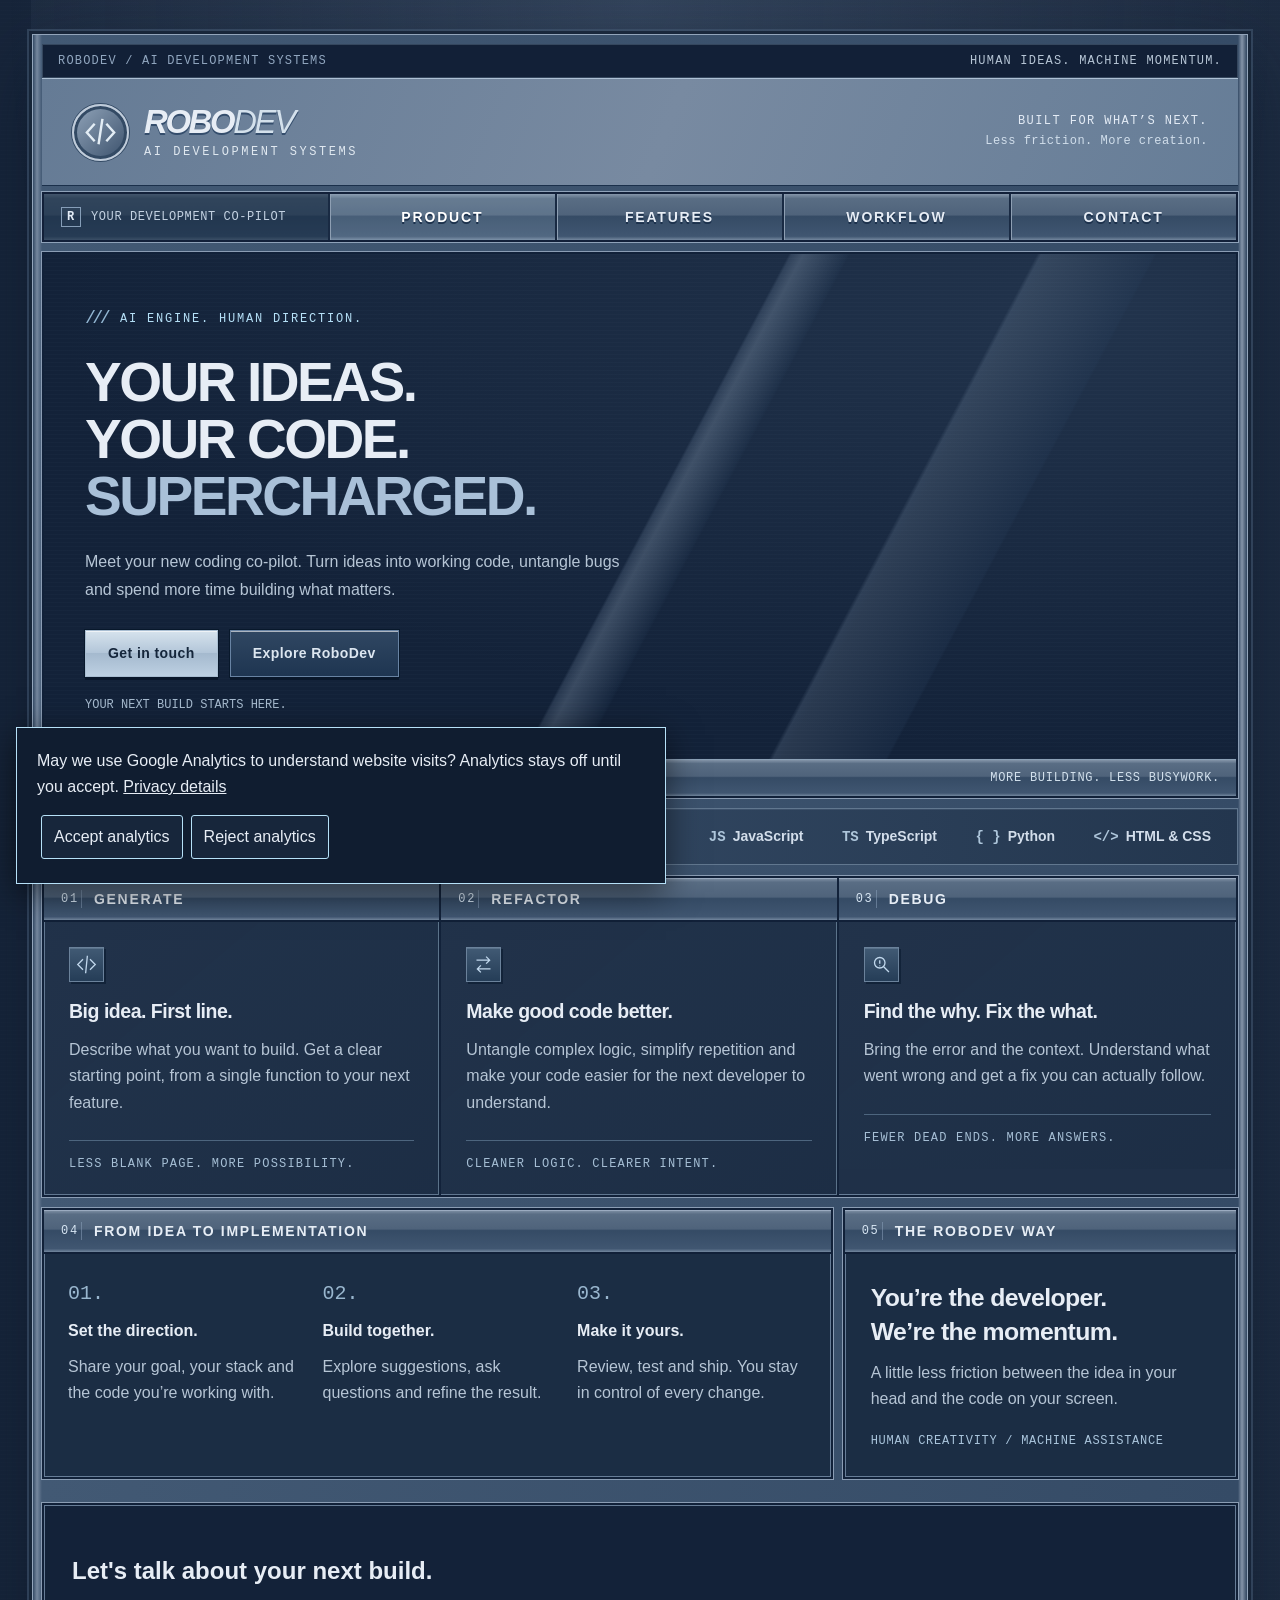
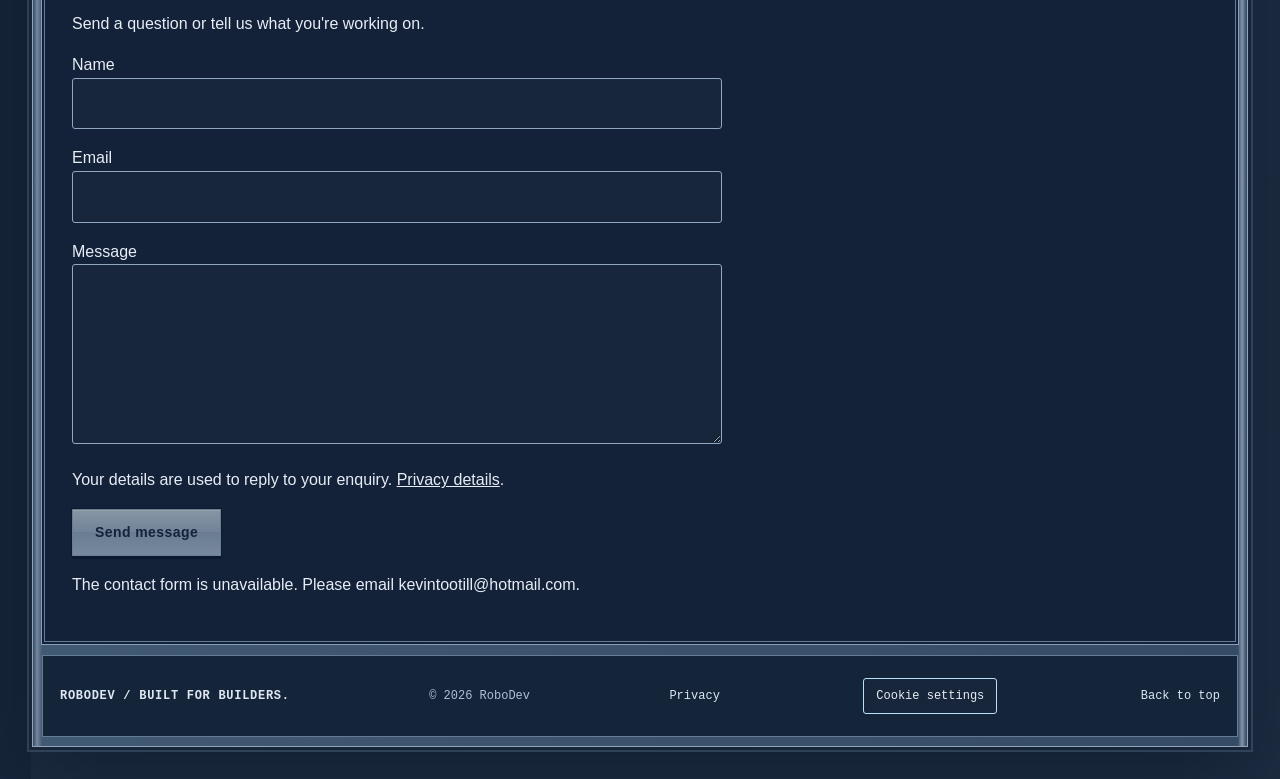
==== commit 36f9679f: "Remove live demo and focus the homepage on enquiries" ====
--- a/index.html
+++ b/index.html
@@ -13,12 +13,12 @@
   <meta property="og:locale" content="en_GB">
   <meta property="og:url" content="https://robodev.online/">
   <meta property="og:title" content="RoboDev | Your AI Coding Co-pilot">
-  <meta property="og:description" content="Turn ideas into working code, simplify complex logic and understand bugs. Explore RoboDev's interactive coding demo.">
+  <meta property="og:description" content="Turn ideas into working code, simplify complex logic and understand bugs. Get in touch about your next build.">
   <meta name="twitter:card" content="summary">
   <meta name="twitter:title" content="RoboDev | Your AI Coding Co-pilot">
   <meta name="twitter:description" content="Generate, refactor and debug. Turn your next idea into code with RoboDev.">
   <script type="application/ld+json">
-  {"@context":"https://schema.org","@type":"WebSite","@id":"https://robodev.online/#website","url":"https://robodev.online/","name":"RoboDev","description":"AI coding co-pilot with an interactive demo for generating, refactoring and debugging code.","inLanguage":"en-GB"}
+  {"@context":"https://schema.org","@type":"WebSite","@id":"https://robodev.online/#website","url":"https://robodev.online/","name":"RoboDev","description":"AI coding co-pilot for generating, refactoring and debugging code.","inLanguage":"en-GB"}
   </script>
   <script src="/analytics.js" defer></script>
   <script src="/contact.js" defer></script>
@@ -48,7 +48,7 @@
     .brand-sub { margin-top:8px; font:.75rem/1 var(--mono); letter-spacing:.21em; color:#e0e8f0; }
     .header-note { font:.75rem/1.65 var(--mono); text-align:right; color:#e3ebf5; letter-spacing:.12em; }
     .header-note span { display:block; color:#d1deeb; letter-spacing:.04em; }
-    .nav { display:grid; grid-template-columns:1.25fr repeat(5,1fr); margin-top:6px; border:2px solid #122039; box-shadow:0 0 0 1px #8fa2b9; background:var(--metal); }
+    .nav { display:grid; grid-template-columns:1.25fr repeat(4,1fr); margin-top:6px; border:2px solid #122039; box-shadow:0 0 0 1px #8fa2b9; background:var(--metal); }
     #contact input:not([type="hidden"]),#contact textarea { width:100%;max-width:650px;padding:12px;background:#17263b;color:var(--ink);border:1px solid #91a6bf;border-radius:3px;font:inherit; }
     #contact a { text-decoration:underline; }
     #contact button:disabled { opacity:.6;cursor:wait; }
@@ -58,45 +58,20 @@
     .nav a:hover,.nav a[aria-current] { background:#b3cee126; color:#fff; }
     main { margin-top:10px; }
     .frame { border:2px solid #112139; box-shadow:0 0 0 1px #8b9db4,inset 0 0 0 1px #677d97; }
-    .hero { position:relative; isolation:isolate; overflow:hidden; display:grid; grid-template-columns:1.05fr 1fr; gap:36px; align-items:center; min-height:485px; padding:51px 41px 45px; background:#132239; }
+    .hero { position:relative; isolation:isolate; overflow:hidden; display:grid; grid-template-columns:1fr; gap:36px; align-items:center; min-height:485px; padding:51px 41px 45px; background:#132239; }
     .hero::before { content:''; position:absolute; inset:0; z-index:-2; background:linear-gradient(118deg,transparent 51%,#677c9640 51.2%,#a2b6cb45 52%,#314b6820 55%,transparent 55.2%),linear-gradient(118deg,transparent 68%,#7d92aa39 68.3%,#a7bacb25 69%,#273e5b40 76%,transparent 76.2%),radial-gradient(ellipse at 90% 10%,#506b893d,transparent 70%); }
     .hero::after { content:''; position:absolute; inset:0; z-index:-1; pointer-events:none; background:repeating-linear-gradient(0deg,#a0b8d006 0 1px,transparent 1px 4px); }
     .eyebrow { display:flex; align-items:center; gap:10px; margin:0 0 21px; color:var(--ice); font:.75rem/1.5 var(--mono); letter-spacing:.15em; }
     .slashes { font-size:1.15rem; color:#93b7d3; letter-spacing:-.2em; margin-right:3px; }
     h1 { font-size:clamp(2.65rem,4.3vw,4.05rem); line-height:1.04; letter-spacing:-.045em; font-weight:900; margin:0 0 23px; text-transform:uppercase; }
     h1 span { color:#a9c0d8; }
-    .hero-copy > p:not(.eyebrow) { max-width:420px; margin:0 0 27px; color:var(--muted); line-height:1.7; }
+    .hero-copy > p:not(.eyebrow) { max-width:560px; margin:0 0 27px; color:var(--muted); line-height:1.7; }
     .actions { display:flex; flex-wrap:wrap; gap:12px; }
     .button { min-height:47px; padding:10px 22px; display:inline-flex; gap:10px; align-items:center; justify-content:center; font-size:.875rem; font-weight:700; letter-spacing:.03em; border:1px solid #a8bdd1; color:#15263b; background:linear-gradient(#d6e3ed,#b3c6d9 48%,#a4b9ce 49%,#bdd0e2); box-shadow:inset 0 1px #ffffff99,0 3px 0 #09172a,0 0 0 1px #08182b; transition:filter .15s,transform .15s; }
     .button:hover { filter:brightness(1.13); transform:translateY(-1px); }
     .button.secondary { background:linear-gradient(#304762,#1e3551); color:#dce6f0; border-color:#6883a3; }
     .button svg { width:15px; height:15px; }
     .hero-footnote { display:block; margin-top:19px; color:#a7bbcf; font:.75rem/1.5 var(--mono); }
-    .demo-console { width:100%; min-width:0; position:relative; background:#0d192a; border:1px solid #8c9fb7; box-shadow:0 0 0 4px #17273d,0 0 0 5px #536b85,11px 16px 0 #0a182736,0 22px 42px #06122077; }
-    .console-title { display:flex; justify-content:space-between; align-items:center; gap:10px; padding:11px 14px; border-bottom:2px solid #0c1a2c; box-shadow:inset 0 1px #a2b2c4; background:var(--metal); font:.75rem/1.5 var(--mono); letter-spacing:.07em; }
-    .window-controls { display:flex; gap:5px; }
-    .window-controls i { width:13px; height:13px; border:1px solid #cad6e6a0; box-shadow:inset 1px 1px #203853; }
-    .demo-tabs { display:flex; border-bottom:1px solid #3b516c; }
-    .demo-tabs button { flex:1; font:.875rem/1.5 var(--mono); color:#afc2d5; background:#18283d; padding:10px 9px; border:0; border-right:1px solid #3b516c; border-top:2px solid transparent; }
-    .demo-tabs button:last-child { border-right:0; }
-    .demo-tabs button[aria-selected='true'] { color:#e4f2ff; background:#223951; border-top-color:#b0d9ef; }
-    .demo-tabs button:hover { background:#29435d; }
-    .prompt { padding:16px 17px; border-bottom:1px solid #2d425d; display:flex; gap:10px; align-items:flex-start; background:#17293e; font-size:.875rem; line-height:1.5; }
-    .prompt .prompt-symbol { font-family:var(--mono); color:var(--ice); flex-shrink:0; }
-    .code-label { display:flex; align-items:center; justify-content:space-between; padding:13px 17px 0; color:#849bb4; font:.75rem/1.5 var(--mono); }
-    .code { padding:12px 16px 17px 10px; margin:0; min-height:154px; font:.875rem/1.75 var(--mono); overflow:auto; tab-size:2; }
-    .code-line { display:flex; gap:17px; white-space:pre; }
-    .line-number { flex:0 0 19px; text-align:right; color:#7289a1; user-select:none; }
-    .code-line code { font:inherit; }
-    .token-key { color:#a2cdf0; }
-    .token-string { color:#d4dac4; }
-    .token-fn { color:#e1c69f; }
-    .token-comment { color:#90a8bc; }
-    .console-bottom { display:flex; align-items:center; justify-content:space-between; gap:12px; padding:10px 16px; border-top:1px solid #3c526e; background:#1c3048; }
-    .demo-status { font:.75rem/1.5 var(--mono); color:#c2d7e7; }
-    .run-button { flex-shrink:0; padding:6px 12px; border:1px solid #7894ac; background:linear-gradient(#4a6580,#2e4862); color:#e5eff7; font:.75rem/1.5 var(--mono); }
-    .run-button:hover { background:#597891; }
-    .run-button:disabled { cursor:wait; opacity:.65; }
     .hero-rail { display:flex; justify-content:space-between; gap:12px; padding:9px 16px; border-top:1px solid #8ca1b7; background:var(--metal); font:.75rem/1.5 var(--mono); letter-spacing:.06em; }
     .hero-rail span:last-child { color:#d2e0ec; }
     .tech-strip { padding:16px 26px; margin-top:10px; background:linear-gradient(90deg,#23364e,#30455f,#23364e); display:flex; align-items:center; justify-content:space-between; gap:20px; border:1px solid #61778f; box-shadow:inset 0 1px #8196ad30; }
@@ -131,8 +106,8 @@
     .site::selection { background:#b6e1f8; }
     @media(min-width:1600px) { .hero { min-height:520px; } }
     @media(max-width:1080px) { .site { width:calc(100% - 40px); margin-top:22px; } .hero { gap:25px; padding:41px 30px; } h1 { font-size:clamp(2.65rem,5vw,3.5rem); } .nav-label { font-size:.7rem; padding-inline:10px; } .feature-body { padding:22px 20px; } .tech-strip { padding-inline:20px; } .tech-list { gap:21px; } .workflow-body { gap:17px; padding-inline:20px; } }
-    @media(max-width:800px) { .hero { grid-template-columns:1fr; gap:35px; padding:35px 27px; } h1 { font-size:clamp(2.65rem,7.5vw,4rem); } .hero-copy > p:not(.eyebrow) { max-width:560px; } .demo-console { max-width:620px; margin-inline:auto; } .hero-footnote { margin-top:16px; } .header-note { display:none; } .nav { grid-template-columns:repeat(4,1fr); } .nav-label { display:none; } .nav a:first-of-type { border-left:0; } .tech-strip { align-items:flex-start; flex-direction:column; gap:10px; } .tech-list { gap:17px 24px; } .features { grid-template-columns:1fr; } .feature { border-right:0; border-bottom:2px solid #0f2035; box-shadow:none; } .feature:last-child { border-bottom:0; } .feature-body { display:grid; grid-template-columns:42px 1fr; gap:0 17px; padding:24px; } .feature-icon { grid-row:1 / span 3; } .feature h3 { margin-top:3px; } .feature-tag { grid-column:2; margin-top:15px; } .lower-grid { grid-template-columns:1fr; } .philosophy-body { padding:25px; } .philosophy h3 { font-size:1.4rem; } }
-    @media(max-width:480px) { .site { width:calc(100% - 20px); padding:5px; margin:12px auto; } .topline { font-size:.75rem; padding:7px 9px; letter-spacing:0; } .topline span:last-child { display:none; } .masthead { min-height:100px; padding:20px 17px; } .brand { gap:12px; } .brand-emblem { width:48px; height:48px; } .wordmark { font-size:1.85rem; } .brand-sub { font-size:.75rem; letter-spacing:.07em; } .nav a { padding:12px 4px; letter-spacing:.02em; font-size:.875rem; } .hero { padding:32px 19px 27px; gap:32px; } h1 { font-size:clamp(2rem,8.9vw,2.55rem); } .eyebrow { letter-spacing:.06em; margin-bottom:18px; } .hero-copy > p:not(.eyebrow) { margin-bottom:23px; } .actions { gap:9px; } .button { padding-inline:14px; } .console-title { padding:10px; letter-spacing:0; } .window-controls { display:none; } .prompt { padding:13px 11px; } .code { font-size:.8rem; padding-inline:6px; } .code-line { gap:10px; } .code-label { padding-inline:11px; } .console-bottom { padding:10px; gap:7px; } .run-button { padding:7px 9px; } .hero-rail { padding:8px 10px; letter-spacing:0; } .hero-rail span:last-child { display:none; } .tech-strip { padding:17px; } .tech-list { gap:12px 20px; } .feature-body { padding:21px 19px; } .workflow-body { grid-template-columns:1fr; gap:22px; padding:23px; } .step { display:grid; grid-template-columns:38px 1fr; gap:0 12px; } .step-num { grid-row:1 / span 2; margin:0; } .workflow h3 { margin-top:3px; margin-bottom:7px; } footer { padding:17px 12px; flex-wrap:wrap; gap:8px 16px; } footer .copyright { order:3; flex-basis:100%; } }
+    @media(max-width:800px) { .hero { grid-template-columns:1fr; gap:35px; padding:35px 27px; } h1 { font-size:clamp(2.65rem,7.5vw,4rem); } .hero-copy > p:not(.eyebrow) { max-width:560px; } .hero-footnote { margin-top:16px; } .header-note { display:none; } .nav { grid-template-columns:repeat(4,1fr); } .nav-label { display:none; } .nav a:first-of-type { border-left:0; } .tech-strip { align-items:flex-start; flex-direction:column; gap:10px; } .tech-list { gap:17px 24px; } .features { grid-template-columns:1fr; } .feature { border-right:0; border-bottom:2px solid #0f2035; box-shadow:none; } .feature:last-child { border-bottom:0; } .feature-body { display:grid; grid-template-columns:42px 1fr; gap:0 17px; padding:24px; } .feature-icon { grid-row:1 / span 3; } .feature h3 { margin-top:3px; } .feature-tag { grid-column:2; margin-top:15px; } .lower-grid { grid-template-columns:1fr; } .philosophy-body { padding:25px; } .philosophy h3 { font-size:1.4rem; } }
+    @media(max-width:480px) { .site { width:calc(100% - 20px); padding:5px; margin:12px auto; } .topline { font-size:.75rem; padding:7px 9px; letter-spacing:0; } .topline span:last-child { display:none; } .masthead { min-height:100px; padding:20px 17px; } .brand { gap:12px; } .brand-emblem { width:48px; height:48px; } .wordmark { font-size:1.85rem; } .brand-sub { font-size:.75rem; letter-spacing:.07em; } .nav a { padding:12px 4px; letter-spacing:.02em; font-size:.875rem; } .hero { padding:32px 19px 27px; gap:32px; } h1 { font-size:clamp(2rem,8.9vw,2.55rem); } .eyebrow { letter-spacing:.06em; margin-bottom:18px; } .hero-copy > p:not(.eyebrow) { margin-bottom:23px; } .actions { gap:9px; } .button { padding-inline:14px; } .hero-rail { padding:8px 10px; letter-spacing:0; } .hero-rail span:last-child { display:none; } .tech-strip { padding:17px; } .tech-list { gap:12px 20px; } .feature-body { padding:21px 19px; } .workflow-body { grid-template-columns:1fr; gap:22px; padding:23px; } .step { display:grid; grid-template-columns:38px 1fr; gap:0 12px; } .step-num { grid-row:1 / span 2; margin:0; } .workflow h3 { margin-top:3px; margin-bottom:7px; } footer { padding:17px 12px; flex-wrap:wrap; gap:8px 16px; } footer .copyright { order:3; flex-basis:100%; } }
     @media(prefers-reduced-motion:reduce) { html { scroll-behavior:auto; } .button { transition:none; } }
   </style>
 </head>
@@ -150,7 +125,7 @@
       </div>
       <nav class="nav" aria-label="Main navigation">
         <div class="nav-label"><b>R</b> YOUR DEVELOPMENT CO-PILOT</div>
-        <a href="#product" aria-current="page">PRODUCT</a><a href="#features">FEATURES</a><a href="#workflow">WORKFLOW</a><a href="#demo">LIVE DEMO</a><a href="#contact">CONTACT</a>
+        <a href="#product" aria-current="page">PRODUCT</a><a href="#features">FEATURES</a><a href="#workflow">WORKFLOW</a><a href="#contact">CONTACT</a>
       </nav>
     </header>
     <main id="main">
@@ -161,31 +136,11 @@
             <h1 id="hero-heading">Your ideas.<br>Your code.<br><span>Supercharged.</span></h1>
             <p>Meet your new coding co-pilot. Turn ideas into working code, untangle bugs and spend more time building what matters.</p>
             <div class="actions">
-              <a href="#demo" class="button" id="try-demo"><svg aria-hidden="true" viewBox="0 0 16 16" fill="none" stroke="currentColor" stroke-width="1.5"><path d="m5 3 7 5-7 5V3Z"/></svg>Try the demo</a>
+              <a href="#contact" class="button">Get in touch</a>
               <a href="#features" class="button secondary">Explore RoboDev</a>
             </div>
             <small class="hero-footnote">YOUR NEXT BUILD STARTS HERE.</small>
           </div>
-          <section class="demo-console" id="demo" aria-labelledby="demo-title">
-            <div class="console-title"><span id="demo-title">ROBODEV / INTERACTIVE DEMO</span><span class="window-controls" aria-hidden="true"><i></i><i></i><i></i></span></div>
-            <div class="demo-tabs" role="tablist" aria-label="Choose a coding example">
-              <button type="button" role="tab" id="tab-generate" aria-controls="demo-panel" aria-selected="true" data-example="generate">Generate</button>
-              <button type="button" role="tab" id="tab-refactor" aria-controls="demo-panel" aria-selected="false" tabindex="-1" data-example="refactor">Refactor</button>
-              <button type="button" role="tab" id="tab-debug" aria-controls="demo-panel" aria-selected="false" tabindex="-1" data-example="debug">Debug</button>
-            </div>
-            <div id="demo-panel" role="tabpanel" aria-labelledby="tab-generate" tabindex="0">
-              <div class="prompt"><span class="prompt-symbol" aria-hidden="true">&gt;_</span><span id="demo-prompt">“Build a function that greets a developer.”</span></div>
-              <div class="code-label"><span id="demo-file">greet.ts</span><span>TypeScript</span></div>
-              <div class="code" id="demo-code" aria-label="Example TypeScript code">
-                <div class="code-line"><span class="line-number" aria-hidden="true">01</span><code><span class="token-key">export function</span> <span class="token-fn">greet</span>(name: <span class="token-key">string</span>) {</code></div>
-                <div class="code-line"><span class="line-number" aria-hidden="true">02</span><code>  <span class="token-key">return</span> <span class="token-string">`Hello, ${name}. Let's build.`</span>;</code></div>
-                <div class="code-line"><span class="line-number" aria-hidden="true">03</span><code>}</code></div>
-                <div class="code-line"><span class="line-number" aria-hidden="true">04</span><code> </code></div>
-                <div class="code-line"><span class="line-number" aria-hidden="true">05</span><code><span class="token-comment">// Your idea. Ready to run.</span></code></div>
-              </div>
-            </div>
-            <div class="console-bottom"><span class="demo-status" id="demo-status" role="status" aria-live="polite">Example ready</span><button type="button" class="run-button" id="run-demo">Run example</button></div>
-          </section>
         </div>
         <div class="hero-rail"><span>01 / MEET YOUR NEW BUILD PARTNER</span><span>MORE BUILDING. LESS BUSYWORK.</span></div>
       </section>
@@ -254,120 +209,6 @@
     </main>
     <footer><span class="footer-brand">ROBODEV / BUILT FOR BUILDERS.</span><span class="copyright">© <span id="year">2026</span> RoboDev</span><a href="/privacy.html">Privacy</a><button type="button" id="cookie-settings">Cookie settings</button><a href="#top">Back to top</a></footer>
   </div>
-  <script>
-    (() => {
-      const examples = {
-        generate: {
-          prompt: '“Build a function that greets a developer.”', file: 'greet.ts',
-          lines: [
-            [['key','export function '],['fn','greet'],['','(name: '],['key','string'],['',') {']],
-            [['','  '],['key','return '],['string',"`Hello, ${name}. Let's build.`"],['',';']],
-            [['','}']], [['',' ']], [['comment','// Your idea. Ready to run.']]
-          ],
-          run: () => {
-            const greet = name => `Hello, ${name}. Let's build.`;
-            return greet('developer');
-          }
-        },
-        refactor: {
-          prompt: '“Simplify this loop that doubles every number.”', file: 'double.ts',
-          lines: [
-            [['comment','// A loop, made simpler.']],
-            [['key','export const '],['fn','double'],['',' = (nums: '],['key','number'],['','[]) =>']],
-            [['','  nums.'],['fn','map'],['','(num => num * 2);']],
-            [['',' ']], [['comment','// Same result. Clearer intent.']]
-          ],
-          run: () => {
-            const double = nums => nums.map(num => num * 2);
-            return 'double([1, 2, 3]) → [' + double([1, 2, 3]).join(', ') + ']';
-          }
-        },
-        debug: {
-          prompt: '“Stop this function crashing on a missing name.”', file: 'welcome.ts',
-          lines: [
-            [['key','export function '],['fn','welcome'],['','(name?: '],['key','string'],['',') {']],
-            [['','  '],['key','const '],['','safeName = name?.'],['fn','trim'],['','() || '],['string',"'developer'"],['',';']],
-            [['','  '],['key','return '],['string','`Welcome, ${safeName}!`'],['',';']],
-            [['','}']], [['comment','// Missing name? A useful fallback.']]
-          ],
-          run: () => {
-            const welcome = name => {
-              const safeName = name?.trim() || 'developer';
-              return `Welcome, ${safeName}!`;
-            };
-            return 'welcome(undefined) → ' + welcome(undefined);
-          }
-        }
-      };
-      const tabs = [...document.querySelectorAll('[role="tab"]')];
-      const code = document.getElementById('demo-code');
-      const status = document.getElementById('demo-status');
-      const run = document.getElementById('run-demo');
-      let current = 'generate';
-      let runTimer;
-      function showExample(key) {
-        current = key;
-        clearTimeout(runTimer);
-        run.disabled = false;
-        run.textContent = 'Run example';
-        const example = examples[key];
-        tabs.forEach(tab => {
-          const active = tab.dataset.example === key;
-          tab.setAttribute('aria-selected', String(active));
-          tab.tabIndex = active ? 0 : -1;
-        });
-        document.getElementById('demo-panel').setAttribute('aria-labelledby', 'tab-' + key);
-        document.getElementById('demo-prompt').textContent = example.prompt;
-        document.getElementById('demo-file').textContent = example.file;
-        code.replaceChildren(...example.lines.map((tokens, index) => {
-          const line = document.createElement('div');
-          line.className = 'code-line';
-          const number = document.createElement('span');
-          number.className = 'line-number';
-          number.setAttribute('aria-hidden', 'true');
-          number.textContent = String(index + 1).padStart(2, '0');
-          const content = document.createElement('code');
-          tokens.forEach(([type, value]) => {
-            const token = document.createElement('span');
-            if (type) token.className = 'token-' + type;
-            token.textContent = value;
-            content.append(token);
-          });
-          line.append(number, content);
-          return line;
-        }));
-        status.textContent = 'Example ready';
-      }
-      tabs.forEach((tab, index) => {
-        tab.addEventListener('click', () => showExample(tab.dataset.example));
-        tab.addEventListener('keydown', event => {
-          let target;
-          if (event.key === 'ArrowRight') target = (index + 1) % tabs.length;
-          if (event.key === 'ArrowLeft') target = (index - 1 + tabs.length) % tabs.length;
-          if (event.key === 'Home') target = 0;
-          if (event.key === 'End') target = tabs.length - 1;
-          if (target === undefined) return;
-          event.preventDefault();
-          tabs[target].focus();
-          showExample(tabs[target].dataset.example);
-        });
-      });
-      run.addEventListener('click', () => {
-        run.disabled = true;
-        run.textContent = 'Running…';
-        status.textContent = 'Running local example…';
-        runTimer = setTimeout(() => {
-          status.textContent = examples[current].run();
-          run.disabled = false;
-          run.textContent = 'Run again';
-        }, 400);
-      });
-      document.getElementById('try-demo').addEventListener('click', () => {
-        const reducedMotion = window.matchMedia('(prefers-reduced-motion: reduce)').matches;
-        setTimeout(() => tabs.find(tab => tab.dataset.example === current).focus({preventScroll:true}), reducedMotion ? 0 : 450);
-      });
-      document.getElementById('year').textContent = new Date().getFullYear();
-    })();
-  </script>
+  <script>document.getElementById("year").textContent = new Date().getFullYear();</script>
 </body>
 </html>
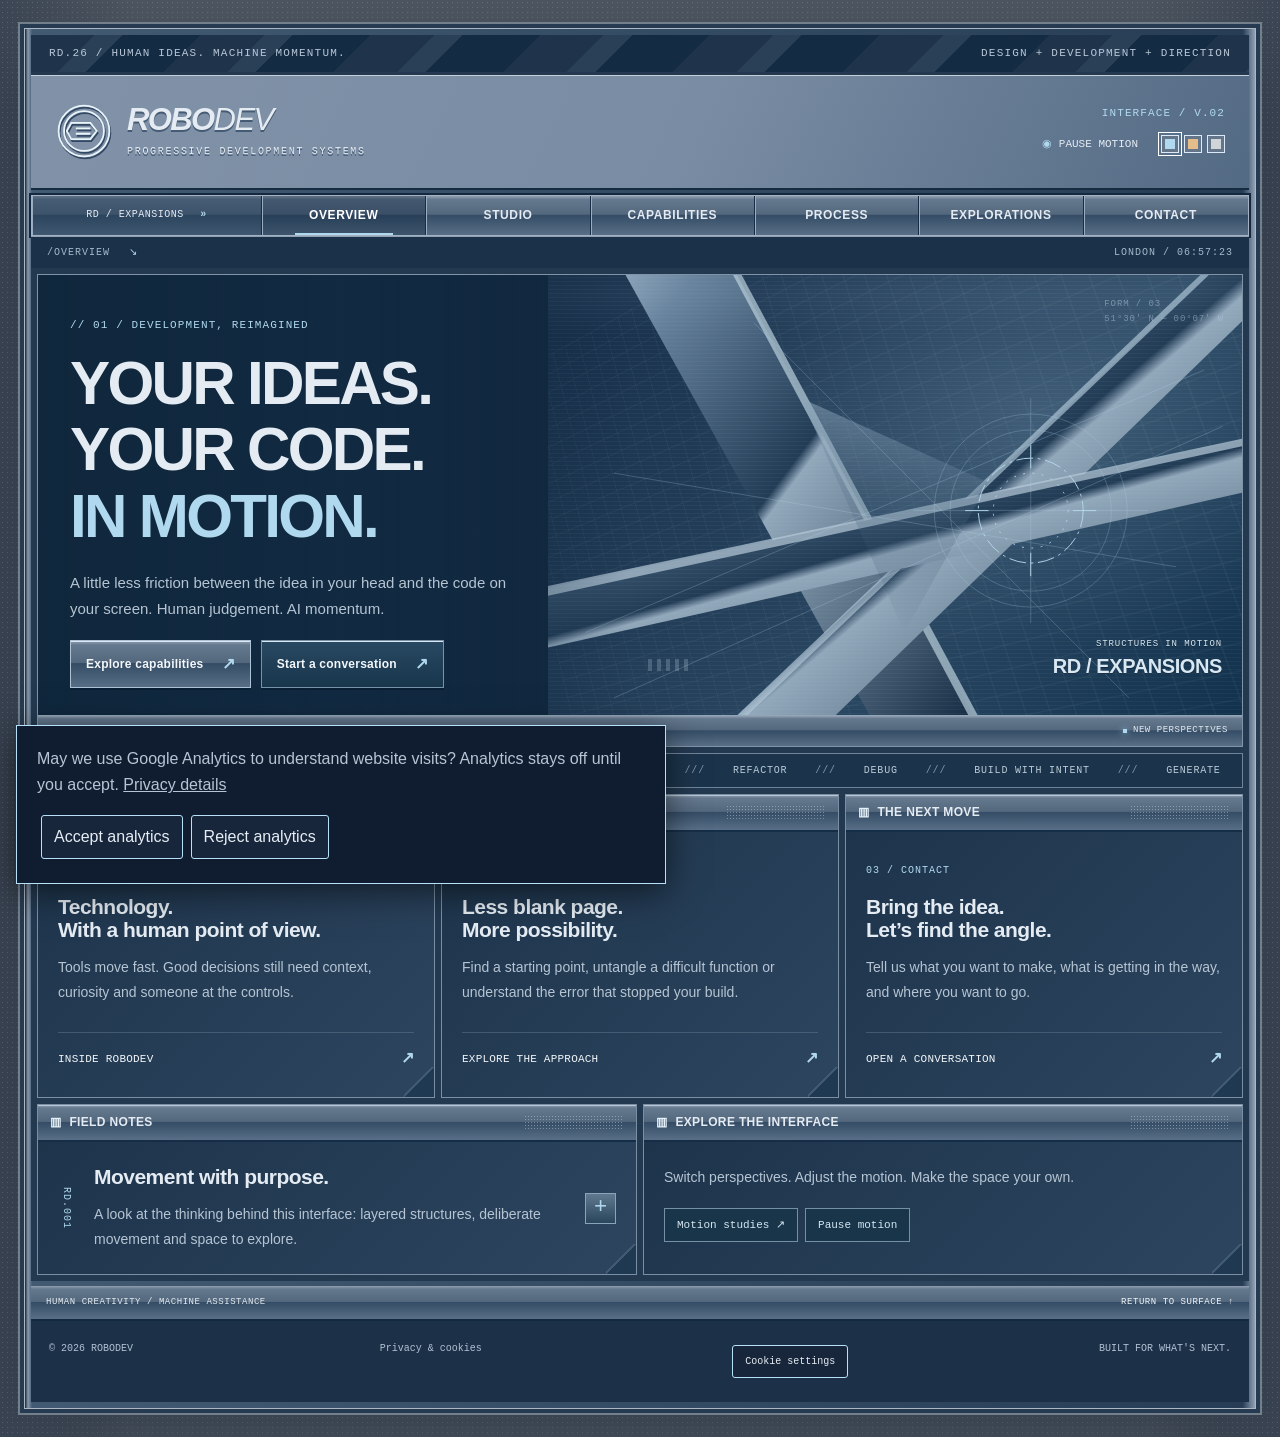
==== commit eb251dfc: "Expand RoboDev with angular multi-page motion interface" ====
--- a/index.html
+++ b/index.html
@@ -1,214 +1 @@
-<!doctype html>
-<html lang="en-GB">
-<head>
-  <meta charset="utf-8">
-  <meta name="viewport" content="width=device-width, initial-scale=1">
-  <meta name="theme-color" content="#17263b">
-  <meta name="description" content="Meet RoboDev, your AI coding co-pilot. Turn ideas into code, untangle bugs and keep your next build moving.">
-  <title>RoboDev | AI Coding Co-pilot — Generate, Refactor &amp; Debug</title>
-  <link rel="canonical" href="https://robodev.online/">
-  <meta name="robots" content="index, follow, max-image-preview:large">
-  <meta property="og:type" content="website">
-  <meta property="og:site_name" content="RoboDev">
-  <meta property="og:locale" content="en_GB">
-  <meta property="og:url" content="https://robodev.online/">
-  <meta property="og:title" content="RoboDev | Your AI Coding Co-pilot">
-  <meta property="og:description" content="Turn ideas into working code, simplify complex logic and understand bugs. Get in touch about your next build.">
-  <meta name="twitter:card" content="summary">
-  <meta name="twitter:title" content="RoboDev | Your AI Coding Co-pilot">
-  <meta name="twitter:description" content="Generate, refactor and debug. Turn your next idea into code with RoboDev.">
-  <script type="application/ld+json">
-  {"@context":"https://schema.org","@type":"WebSite","@id":"https://robodev.online/#website","url":"https://robodev.online/","name":"RoboDev","description":"AI coding co-pilot for generating, refactoring and debugging code.","inLanguage":"en-GB"}
-  </script>
-  <script src="/analytics.js" defer></script>
-  <script src="/contact.js" defer></script>
-  <link rel="icon" type="image/svg+xml" href="data:image/svg+xml,%3Csvg xmlns='http://www.w3.org/2000/svg' viewBox='0 0 32 32'%3E%3Crect width='32' height='32' rx='3' fill='%2317263b'/%3E%3Cpath d='M7 9h9a5 5 0 0 1 0 10H7zm9 10 8 8M7 9v18' fill='none' stroke='%23b7dcf2' stroke-width='3'/%3E%3C/svg%3E">
-  <style>
-    :root { color-scheme: dark; --ink:#e7edf5; --muted:#b6c5d5; --dim:#91a6bf; --navy:#17263b; --dark:#101d30; --ice:#b6e1f8; --line:#657b95; --metal:linear-gradient(180deg,#8495a9 0%,#596d84 10%,#4f637b 45%,#354b65 49%,#405671 92%,#73879e 100%); --mono:'Courier New',monospace; }
-    * { box-sizing:border-box; }
-    html { scroll-behavior:smooth; scroll-padding-top:1.5rem; }
-    body { margin:0; background-color:#17253a; background-image:linear-gradient(90deg,transparent 0 31px,#6b7e9813 31px 32px),repeating-linear-gradient(0deg,#61759005 0 1px,transparent 1px 4px); color:var(--ink); font-family:Arial,Helvetica,sans-serif; font-size:1rem; line-height:1.6; }
-    body::before { content:''; position:fixed; z-index:-1; inset:0; background:radial-gradient(ellipse at 50% 0%,#6b82a14a,transparent 70%); pointer-events:none; }
-    a { color:inherit; text-decoration:none; }
-    button { font:inherit; cursor:pointer; }
-    button,a { -webkit-tap-highlight-color:transparent; }
-    a:focus-visible,button:focus-visible { outline:3px solid var(--ice); outline-offset:4px; }
-    ::selection { background:#b6e1f8; color:#102037; }
-    .skip { position:absolute; top:-5rem; left:1rem; z-index:30; padding:.75rem 1.5rem; color:var(--dark); background:var(--ice); }
-    .skip:focus { top:1rem; }
-    .site { width:min(1320px,calc(100% - 64px)); margin:34px auto 32px; padding:9px; border:1px solid #93a5bb; background:linear-gradient(90deg,#344a65,#75879e 4px,#425974 9px,#354b66 calc(100% - 9px),#8494a9 calc(100% - 5px),#30455f); box-shadow:0 0 0 3px #0d192bb0,0 0 0 5px #445a7290,0 25px 70px #07122275; }
-    .topline { display:flex; justify-content:space-between; gap:1rem; padding:7px 15px; background:#122037; border:1px solid #657b926e; font: .75rem/1.5 var(--mono); letter-spacing:.1em; color:var(--dim); text-transform:uppercase; }
-    .topline span:last-child { color:#b6c5d5; }
-    .masthead { min-height:108px; display:flex; align-items:center; justify-content:space-between; gap:2rem; padding:24px 30px; background:linear-gradient(112deg,#657b95,#788aa1 52%,#667d97); box-shadow:inset 0 1px #adc0d4,inset 0 -1px #1b304b; }
-    .brand { display:flex; align-items:center; gap:15px; width:max-content; }
-    .brand-emblem { width:57px; height:57px; padding:7px; border:2px solid #c0ccda; border-radius:50%; background:linear-gradient(135deg,#92a5ba,#3a506b); box-shadow:inset 0 0 0 3px #334a64,0 0 0 1px #334a64; }
-    .brand-emblem svg { width:100%; height:100%; }
-    .wordmark { font-size:2.05rem; font-weight:900; line-height:1; letter-spacing:-.07em; font-style:italic; text-shadow:0 2px #344d6c; }
-    .wordmark span { color:#d4e1ec; font-weight:400; }
-    .brand-sub { margin-top:8px; font:.75rem/1 var(--mono); letter-spacing:.21em; color:#e0e8f0; }
-    .header-note { font:.75rem/1.65 var(--mono); text-align:right; color:#e3ebf5; letter-spacing:.12em; }
-    .header-note span { display:block; color:#d1deeb; letter-spacing:.04em; }
-    .nav { display:grid; grid-template-columns:1.25fr repeat(4,1fr); margin-top:6px; border:2px solid #122039; box-shadow:0 0 0 1px #8fa2b9; background:var(--metal); }
-    #contact input:not([type="hidden"]),#contact textarea { width:100%;max-width:650px;padding:12px;background:#17263b;color:var(--ink);border:1px solid #91a6bf;border-radius:3px;font:inherit; }
-    #contact a { text-decoration:underline; }
-    #contact button:disabled { opacity:.6;cursor:wait; }
-    .nav-label { padding:13px 17px; color:#c4d2e2; background:#172a4299; font:.75rem/1.5 var(--mono); letter-spacing:.05em; display:flex; align-items:center; gap:10px; }
-    .nav-label b { border:1px solid #869eb8; width:20px; text-align:center; color:#e4edf7; }
-    .nav a { display:flex; align-items:center; justify-content:center; padding:11px 15px; border-left:2px solid #192a43; box-shadow:inset 1px 0 #8e9fb3; font-size:.875rem; font-weight:700; letter-spacing:.13em; text-shadow:0 2px #1c314c; }
-    .nav a:hover,.nav a[aria-current] { background:#b3cee126; color:#fff; }
-    main { margin-top:10px; }
-    .frame { border:2px solid #112139; box-shadow:0 0 0 1px #8b9db4,inset 0 0 0 1px #677d97; }
-    .hero { position:relative; isolation:isolate; overflow:hidden; display:grid; grid-template-columns:1fr; gap:36px; align-items:center; min-height:485px; padding:51px 41px 45px; background:#132239; }
-    .hero::before { content:''; position:absolute; inset:0; z-index:-2; background:linear-gradient(118deg,transparent 51%,#677c9640 51.2%,#a2b6cb45 52%,#314b6820 55%,transparent 55.2%),linear-gradient(118deg,transparent 68%,#7d92aa39 68.3%,#a7bacb25 69%,#273e5b40 76%,transparent 76.2%),radial-gradient(ellipse at 90% 10%,#506b893d,transparent 70%); }
-    .hero::after { content:''; position:absolute; inset:0; z-index:-1; pointer-events:none; background:repeating-linear-gradient(0deg,#a0b8d006 0 1px,transparent 1px 4px); }
-    .eyebrow { display:flex; align-items:center; gap:10px; margin:0 0 21px; color:var(--ice); font:.75rem/1.5 var(--mono); letter-spacing:.15em; }
-    .slashes { font-size:1.15rem; color:#93b7d3; letter-spacing:-.2em; margin-right:3px; }
-    h1 { font-size:clamp(2.65rem,4.3vw,4.05rem); line-height:1.04; letter-spacing:-.045em; font-weight:900; margin:0 0 23px; text-transform:uppercase; }
-    h1 span { color:#a9c0d8; }
-    .hero-copy > p:not(.eyebrow) { max-width:560px; margin:0 0 27px; color:var(--muted); line-height:1.7; }
-    .actions { display:flex; flex-wrap:wrap; gap:12px; }
-    .button { min-height:47px; padding:10px 22px; display:inline-flex; gap:10px; align-items:center; justify-content:center; font-size:.875rem; font-weight:700; letter-spacing:.03em; border:1px solid #a8bdd1; color:#15263b; background:linear-gradient(#d6e3ed,#b3c6d9 48%,#a4b9ce 49%,#bdd0e2); box-shadow:inset 0 1px #ffffff99,0 3px 0 #09172a,0 0 0 1px #08182b; transition:filter .15s,transform .15s; }
-    .button:hover { filter:brightness(1.13); transform:translateY(-1px); }
-    .button.secondary { background:linear-gradient(#304762,#1e3551); color:#dce6f0; border-color:#6883a3; }
-    .button svg { width:15px; height:15px; }
-    .hero-footnote { display:block; margin-top:19px; color:#a7bbcf; font:.75rem/1.5 var(--mono); }
-    .hero-rail { display:flex; justify-content:space-between; gap:12px; padding:9px 16px; border-top:1px solid #8ca1b7; background:var(--metal); font:.75rem/1.5 var(--mono); letter-spacing:.06em; }
-    .hero-rail span:last-child { color:#d2e0ec; }
-    .tech-strip { padding:16px 26px; margin-top:10px; background:linear-gradient(90deg,#23364e,#30455f,#23364e); display:flex; align-items:center; justify-content:space-between; gap:20px; border:1px solid #61778f; box-shadow:inset 0 1px #8196ad30; }
-    .tech-label { font:.75rem/1.5 var(--mono); color:#a4b9cd; letter-spacing:.09em; }
-    .tech-list { list-style:none; margin:0; padding:0; display:flex; align-items:center; flex-wrap:wrap; gap:clamp(20px,3vw,47px); color:#d3deeb; font-size:.875rem; font-weight:700; }
-    .tech-list span { color:#aec6db; font-family:var(--mono); margin-right:7px; }
-    .features { display:grid; grid-template-columns:repeat(3,1fr); margin-top:11px; background:#1f3048; }
-    .feature { border-right:2px solid #12223a; box-shadow:inset -1px 0 #617990; min-width:0; }
-    .feature:last-child { border-right:0; box-shadow:none; }
-    .panel-heading { margin:0; display:flex; align-items:center; gap:12px; padding:10px 17px; color:#e6edf5; background:var(--metal); border-bottom:2px solid #112038; box-shadow:inset 0 1px #9babc0; font-size:.875rem; font-weight:700; letter-spacing:.12em; }
-    .panel-number { font:.75rem/1.5 var(--mono); color:#d9e7f4; width:21px; border-right:1px solid #91a8c17d; padding-right:7px; }
-    .feature-body { padding:25px 25px 22px; background:linear-gradient(140deg,#3d546817,#07162912); }
-    .feature-icon { width:35px; height:35px; display:flex; align-items:center; justify-content:center; color:#c1d8ed; border:1px solid #6b829b; background:linear-gradient(#415a74,#253d57); box-shadow:inset 0 1px #95adc34d,2px 2px 0 #122339; margin-bottom:16px; }
-    .feature-icon svg { width:21px; height:21px; }
-    h3 { font-size:1.22rem; line-height:1.35; letter-spacing:-.025em; margin:0 0 12px; }
-    .feature p { margin:0; color:var(--muted); font-size:1rem; line-height:1.65; }
-    .feature-tag { display:block; margin-top:24px; padding-top:14px; border-top:1px solid #4d657e; font:.75rem/1.5 var(--mono); letter-spacing:.1em; color:#a6bfd5; }
-    .lower-grid { display:grid; grid-template-columns:2fr 1fr; gap:10px; margin-top:11px; }
-    .workflow,.philosophy { background:#1b2d44; min-width:0; }
-    .workflow-body { display:grid; grid-template-columns:repeat(3,1fr); padding:25px 24px; gap:25px; }
-    .step-num { font:1.25rem/1.5 var(--mono); color:#99b6ce; display:block; margin-bottom:11px; }
-    .workflow h3 { font-size:1rem; letter-spacing:0; }
-    .workflow p { font-size:1rem; color:var(--muted); margin:0; line-height:1.65; }
-    .philosophy-body { padding:27px 26px; }
-    .philosophy h3 { font-size:1.55rem; font-weight:700; }
-    .philosophy p { margin:0; color:var(--muted); }
-    .philosophy small { display:block; font:.75rem/1.5 var(--mono); color:#aac5dc; margin-top:20px; letter-spacing:.06em; }
-    footer { margin-top:11px; padding:18px 17px; background:#14253a; display:flex; align-items:center; justify-content:space-between; gap:16px; border:1px solid #637c98; font:.75rem/1.5 var(--mono); color:#aec0d4; }
-    .footer-brand { color:#dfe8f2; font-weight:bold; letter-spacing:.06em; }
-    footer a { color:#dce8f3; padding:7px 0; }
-    footer a:hover { text-decoration:underline; }
-    .site::selection { background:#b6e1f8; }
-    @media(min-width:1600px) { .hero { min-height:520px; } }
-    @media(max-width:1080px) { .site { width:calc(100% - 40px); margin-top:22px; } .hero { gap:25px; padding:41px 30px; } h1 { font-size:clamp(2.65rem,5vw,3.5rem); } .nav-label { font-size:.7rem; padding-inline:10px; } .feature-body { padding:22px 20px; } .tech-strip { padding-inline:20px; } .tech-list { gap:21px; } .workflow-body { gap:17px; padding-inline:20px; } }
-    @media(max-width:800px) { .hero { grid-template-columns:1fr; gap:35px; padding:35px 27px; } h1 { font-size:clamp(2.65rem,7.5vw,4rem); } .hero-copy > p:not(.eyebrow) { max-width:560px; } .hero-footnote { margin-top:16px; } .header-note { display:none; } .nav { grid-template-columns:repeat(4,1fr); } .nav-label { display:none; } .nav a:first-of-type { border-left:0; } .tech-strip { align-items:flex-start; flex-direction:column; gap:10px; } .tech-list { gap:17px 24px; } .features { grid-template-columns:1fr; } .feature { border-right:0; border-bottom:2px solid #0f2035; box-shadow:none; } .feature:last-child { border-bottom:0; } .feature-body { display:grid; grid-template-columns:42px 1fr; gap:0 17px; padding:24px; } .feature-icon { grid-row:1 / span 3; } .feature h3 { margin-top:3px; } .feature-tag { grid-column:2; margin-top:15px; } .lower-grid { grid-template-columns:1fr; } .philosophy-body { padding:25px; } .philosophy h3 { font-size:1.4rem; } }
-    @media(max-width:480px) { .site { width:calc(100% - 20px); padding:5px; margin:12px auto; } .topline { font-size:.75rem; padding:7px 9px; letter-spacing:0; } .topline span:last-child { display:none; } .masthead { min-height:100px; padding:20px 17px; } .brand { gap:12px; } .brand-emblem { width:48px; height:48px; } .wordmark { font-size:1.85rem; } .brand-sub { font-size:.75rem; letter-spacing:.07em; } .nav a { padding:12px 4px; letter-spacing:.02em; font-size:.875rem; } .hero { padding:32px 19px 27px; gap:32px; } h1 { font-size:clamp(2rem,8.9vw,2.55rem); } .eyebrow { letter-spacing:.06em; margin-bottom:18px; } .hero-copy > p:not(.eyebrow) { margin-bottom:23px; } .actions { gap:9px; } .button { padding-inline:14px; } .hero-rail { padding:8px 10px; letter-spacing:0; } .hero-rail span:last-child { display:none; } .tech-strip { padding:17px; } .tech-list { gap:12px 20px; } .feature-body { padding:21px 19px; } .workflow-body { grid-template-columns:1fr; gap:22px; padding:23px; } .step { display:grid; grid-template-columns:38px 1fr; gap:0 12px; } .step-num { grid-row:1 / span 2; margin:0; } .workflow h3 { margin-top:3px; margin-bottom:7px; } footer { padding:17px 12px; flex-wrap:wrap; gap:8px 16px; } footer .copyright { order:3; flex-basis:100%; } }
-    @media(prefers-reduced-motion:reduce) { html { scroll-behavior:auto; } .button { transition:none; } }
-  </style>
-</head>
-<body>
-  <a class="skip" href="#main">Skip to content</a>
-  <div class="site" id="top">
-    <div class="topline"><span>RoboDev / AI Development Systems</span><span>Human ideas. Machine momentum.</span></div>
-    <header>
-      <div class="masthead">
-        <a class="brand" href="#top" aria-label="RoboDev home">
-          <span class="brand-emblem" aria-hidden="true"><svg viewBox="0 0 40 40" fill="none" stroke="#e3edf5" stroke-width="2.5"><path d="M14 11 6 20l8 9m12-18 8 9-8 9m-4-23-4 26"/></svg></span>
-          <div><div class="wordmark">ROBO<span>DEV</span></div><div class="brand-sub">AI DEVELOPMENT SYSTEMS</div></div>
-        </a>
-        <div class="header-note">BUILT FOR WHAT’S NEXT.<span>Less friction. More creation.</span></div>
-      </div>
-      <nav class="nav" aria-label="Main navigation">
-        <div class="nav-label"><b>R</b> YOUR DEVELOPMENT CO-PILOT</div>
-        <a href="#product" aria-current="page">PRODUCT</a><a href="#features">FEATURES</a><a href="#workflow">WORKFLOW</a><a href="#contact">CONTACT</a>
-      </nav>
-    </header>
-    <main id="main">
-      <section class="frame" id="product" aria-labelledby="hero-heading">
-        <div class="hero">
-          <div class="hero-copy">
-            <p class="eyebrow"><span class="slashes" aria-hidden="true">///</span> AI ENGINE. HUMAN DIRECTION.</p>
-            <h1 id="hero-heading">Your ideas.<br>Your code.<br><span>Supercharged.</span></h1>
-            <p>Meet your new coding co-pilot. Turn ideas into working code, untangle bugs and spend more time building what matters.</p>
-            <div class="actions">
-              <a href="#contact" class="button">Get in touch</a>
-              <a href="#features" class="button secondary">Explore RoboDev</a>
-            </div>
-            <small class="hero-footnote">YOUR NEXT BUILD STARTS HERE.</small>
-          </div>
-        </div>
-        <div class="hero-rail"><span>01 / MEET YOUR NEW BUILD PARTNER</span><span>MORE BUILDING. LESS BUSYWORK.</span></div>
-      </section>
-      <div class="tech-strip" aria-label="Developer ecosystem">
-        <span class="tech-label">A HOME IN YOUR STACK</span>
-        <ul class="tech-list"><li><span aria-hidden="true">JS</span>JavaScript</li><li><span aria-hidden="true">TS</span>TypeScript</li><li><span aria-hidden="true">{ }</span>Python</li><li><span aria-hidden="true">&lt;/&gt;</span>HTML &amp; CSS</li></ul>
-      </div>
-      <section class="features frame" id="features" aria-label="RoboDev features">
-        <article class="feature">
-          <h2 class="panel-heading"><span class="panel-number">01</span>GENERATE</h2>
-          <div class="feature-body">
-            <span class="feature-icon" aria-hidden="true"><svg viewBox="0 0 24 24" fill="none" stroke="currentColor" stroke-width="1.5"><path d="m8 6-6 6 6 6m8-12 6 6-6 6m-3-16-2 20"/></svg></span>
-            <h3>Big idea. First line.</h3>
-            <p>Describe what you want to build. Get a clear starting point, from a single function to your next feature.</p>
-            <span class="feature-tag">LESS BLANK PAGE. MORE POSSIBILITY.</span>
-          </div>
-        </article>
-        <article class="feature">
-          <h2 class="panel-heading"><span class="panel-number">02</span>REFACTOR</h2>
-          <div class="feature-body">
-            <span class="feature-icon" aria-hidden="true"><svg viewBox="0 0 24 24" fill="none" stroke="currentColor" stroke-width="1.5"><path d="M4 7h15m-4-4 4 4-4 4M20 17H5m4-4-4 4 4 4"/></svg></span>
-            <h3>Make good code better.</h3>
-            <p>Untangle complex logic, simplify repetition and make your code easier for the next developer to understand.</p>
-            <span class="feature-tag">CLEANER LOGIC. CLEARER INTENT.</span>
-          </div>
-        </article>
-        <article class="feature">
-          <h2 class="panel-heading"><span class="panel-number">03</span>DEBUG</h2>
-          <div class="feature-body">
-            <span class="feature-icon" aria-hidden="true"><svg viewBox="0 0 24 24" fill="none" stroke="currentColor" stroke-width="1.5"><circle cx="10" cy="10" r="6"/><path d="m14.5 14.5 6 6M10 7v4m0 2v1"/></svg></span>
-            <h3>Find the why. Fix the what.</h3>
-            <p>Bring the error and the context. Understand what went wrong and get a fix you can actually follow.</p>
-            <span class="feature-tag">FEWER DEAD ENDS. MORE ANSWERS.</span>
-          </div>
-        </article>
-      </section>
-      <div class="lower-grid">
-        <section class="workflow frame" id="workflow" aria-labelledby="workflow-heading">
-          <h2 class="panel-heading" id="workflow-heading"><span class="panel-number">04</span>FROM IDEA TO IMPLEMENTATION</h2>
-          <div class="workflow-body">
-            <div class="step"><span class="step-num">01.</span><h3>Set the direction.</h3><p>Share your goal, your stack and the code you’re working with.</p></div>
-            <div class="step"><span class="step-num">02.</span><h3>Build together.</h3><p>Explore suggestions, ask questions and refine the result.</p></div>
-            <div class="step"><span class="step-num">03.</span><h3>Make it yours.</h3><p>Review, test and ship. You stay in control of every change.</p></div>
-          </div>
-        </section>
-        <aside class="philosophy frame" aria-labelledby="philosophy-heading">
-          <h2 class="panel-heading" id="philosophy-heading"><span class="panel-number">05</span>THE ROBODEV WAY</h2>
-          <div class="philosophy-body"><h3>You’re the developer.<br>We’re the momentum.</h3><p>A little less friction between the idea in your head and the code on your screen.</p><small>HUMAN CREATIVITY / MACHINE ASSISTANCE</small></div>
-        </aside>
-      </div>
-      <section class="frame" id="contact" aria-labelledby="contact-heading" style="margin-top:24px;padding:28px;background:#132239">
-        <h2 id="contact-heading">Let's talk about your next build.</h2>
-        <p>Send a question or tell us what you're working on.</p>
-        <form id="contact-form" action="/contact.php" method="post">
-          <p><label for="contact-name">Name</label><br><input id="contact-name" name="name" autocomplete="name" maxlength="100" required></p>
-          <p><label for="contact-email">Email</label><br><input id="contact-email" name="email" type="email" autocomplete="email" maxlength="254" required></p>
-          <p><label for="contact-message">Message</label><br><textarea id="contact-message" name="message" rows="6" minlength="10" maxlength="5000" required></textarea></p>
-          <div style="position:absolute;left:-10000px" aria-hidden="true"><label for="contact-website">Leave this field empty</label><input id="contact-website" name="website" tabindex="-1" autocomplete="off"></div>
-          <input type="hidden" name="csrf" id="contact-csrf">
-          <p>Your details are used to reply to your enquiry. <a href="/privacy.html" style="text-decoration:underline">Privacy details</a>.</p>
-          <button class="button" type="submit" id="contact-submit" disabled>Send message</button>
-          <p id="contact-status" role="status" aria-live="polite">Loading contact form…</p>
-          <noscript><p>Please enable JavaScript to submit this form, or email <a href="mailto:kevintootill@hotmail.com">kevintootill@hotmail.com</a>.</p></noscript>
-        </form>
-      </section>
-    </main>
-    <footer><span class="footer-brand">ROBODEV / BUILT FOR BUILDERS.</span><span class="copyright">© <span id="year">2026</span> RoboDev</span><a href="/privacy.html">Privacy</a><button type="button" id="cookie-settings">Cookie settings</button><a href="#top">Back to top</a></footer>
-  </div>
-  <script>document.getElementById("year").textContent = new Date().getFullYear();</script>
-</body>
-</html>
+<!doctype html><html lang="en-GB"><head><meta charset="utf-8"><meta name="viewport" content="width=device-width, initial-scale=1"><meta name="theme-color" content="#26374b"><title>RoboDev — Human ideas. Machine momentum.</title><meta name="description" content="RoboDev brings human direction and AI-assisted development together. Explore the studio, capabilities and approach to your next build."><link rel="canonical" href="https://robodev.online/"><meta name="robots" content="index, follow"><meta property="og:type" content="website"><meta property="og:site_name" content="RoboDev"><meta property="og:locale" content="en_GB"><meta property="og:url" content="https://robodev.online/"><meta property="og:title" content="RoboDev — Human ideas. Machine momentum."><meta property="og:description" content="RoboDev brings human direction and AI-assisted development together. Explore the studio, capabilities and approach to your next build."><meta name="twitter:card" content="summary"><meta name="twitter:title" content="RoboDev — Human ideas. Machine momentum."><meta name="twitter:description" content="RoboDev brings human direction and AI-assisted development together. Explore the studio, capabilities and approach to your next build."><link rel="icon" href="/favicon.svg" type="image/svg+xml"><link rel="stylesheet" href="/site.css"><script src="/site.js" defer></script><script src="/analytics.js" defer></script><script type="application/ld+json">{"@context":"https://schema.org","@type":"WebSite","name":"RoboDev — Human ideas. Machine momentum.","url":"https://robodev.online/","description":"RoboDev brings human direction and AI-assisted development together. Explore the studio, capabilities and approach to your next build.","inLanguage":"en-GB"}</script></head><body><a class="skip" href="#main">Skip to content</a><div class="page-progress" aria-hidden="true"></div><div class="shell" id="top"><div class="top-strip"><span>RD.26 / HUMAN IDEAS. MACHINE MOMENTUM.</span><span>DESIGN + DEVELOPMENT + DIRECTION</span></div><header><a class="brand" href="/" aria-label="RoboDev home"><svg viewBox="0 0 64 64" aria-hidden="true"><circle cx="32" cy="32" r="28"/><circle cx="32" cy="32" r="22"/><path d="M18 23h21l7 9-7 9H18l-5-9zM23 29h16M23 35h16"/></svg><span class="wordmark">ROBO<span>DEV</span><small>PROGRESSIVE DEVELOPMENT SYSTEMS</small></span></a><div class="header-controls"><span class="index">INTERFACE / V.02</span><button data-motion-toggle aria-pressed="false" class="motion-control">Pause motion</button><div class="palette" role="group" aria-label="Interface accent"><button data-palette="ice" aria-label="Ice blue accent" aria-pressed="true"></button><button data-palette="amber" aria-label="Amber accent" aria-pressed="false"></button><button data-palette="steel" aria-label="Steel accent" aria-pressed="false"></button></div></div></header><nav class="navigation" aria-label="Main navigation"><span class="nav-id">RD / EXPANSIONS <b>»</b></span><a href="/" aria-current="page">Overview</a><a href="/studio.html" >Studio</a><a href="/capabilities.html" >Capabilities</a><a href="/process.html" >Process</a><a href="/explorations.html" >Explorations</a><a href="/contact.html" >Contact</a></nav><div class="section-strip"><span>/OVERVIEW <span class="strip-arrow">↘</span></span><span class="live-clock" aria-label="Current London time"></span></div><main id="main"><section class="hero reveal"><div class="hero-copy"><div class="eyebrow">01 / DEVELOPMENT, REIMAGINED</div><h1>Your ideas.<br>Your code.<br><em>In motion.</em></h1><p>A little less friction between the idea in your head and the code on your screen. Human judgement. AI momentum.</p><div class="hero-actions"><a class="action " href="/capabilities.html"><span>Explore capabilities</span><b aria-hidden="true">↗</b></a><a class="action secondary" href="/contact.html"><span>Start a conversation</span><b aria-hidden="true">↗</b></a></div></div><div class="machine " aria-hidden="true"><div class="machine-grid"></div><svg class="structure" viewBox="0 0 800 440"><defs><linearGradient id="beam-overview" x2="1" y2="1"><stop stop-color="#abc2d6"/><stop offset=".18" stop-color="#66819b"/><stop offset=".49" stop-color="#223c56"/><stop offset=".51" stop-color="#91a7ba"/><stop offset="1" stop-color="#0d243c"/></linearGradient><linearGradient id="void-overview" x2="0" y2="1"><stop stop-color="#8ca6bb" stop-opacity=".55"/><stop offset="1" stop-color="#112d48" stop-opacity="0"/></linearGradient></defs><g class="beam beam-one"><path d="M80-90 200-90 495 460 385 460Z" fill="url(#beam-overview)"/><path d="M196-90 205-90 500 460 490 460Z" fill="#bacfdb" opacity=".7"/></g><g class="beam beam-two"><path d="M765-60 820-30 335 440 230 440Z" fill="url(#beam-overview)"/><path d="M756-60 765-60 241 440 230 440Z" fill="#bfd4e3" opacity=".6"/></g><g class="beam beam-three"><path d="M-100 330 890 120 910 170-100 395Z" fill="url(#beam-overview)"/><path d="M-100 328 890 118 892 125-100 339Z" fill="#b7cbd9" opacity=".7"/></g><path d="M300 100 500 190 410 350Z" fill="url(#void-overview)"/><g class="wire" fill="none" stroke="#b5d7eb" stroke-width=".8"><path d="M70 350 730 70M100 420 750 130M250 20 650 420M100 180 700 280"/><circle cx="545" cy="220" r="103"/><circle cx="545" cy="220" r="86"/><path d="M420 220h250M545 100v240"/></g><g class="rotor" transform="translate(545 220)"><g fill="none" stroke="#b6d9ec"><circle r="56" stroke-dasharray="18 5 3 5"/><circle r="40" stroke-dasharray="2 8"/><path d="M-70 0h25M45 0h25M0-70v25M0 45v25"/></g></g></svg><div class="scanline"></div><div class="art-coordinate">FORM / 03<br>51°30′ N — 00°07′ W</div><div class="art-caption"><span>STRUCTURES IN MOTION</span><b>RD / EXPANSIONS</b></div><div class="art-bars"><i></i><i></i><i></i><i></i><i></i></div></div><div class="hero-bottom"><span>HUMAN DIRECTION / MACHINE ASSISTANCE</span><span class="signal"><i></i> NEW PERSPECTIVES</span></div></section><div class="ticker" aria-hidden="true"><div><span>GENERATE</span> /// <span>REFACTOR</span> /// <span>DEBUG</span> /// <span>BUILD WITH INTENT</span> /// <span>GENERATE</span> /// <span>REFACTOR</span> /// <span>DEBUG</span> /// <span>BUILD WITH INTENT</span> /// <span>GENERATE</span> /// <span>REFACTOR</span> /// <span>DEBUG</span> /// <span>BUILD WITH INTENT</span> /// <span>GENERATE</span> /// <span>REFACTOR</span> /// <span>DEBUG</span> /// <span>BUILD WITH INTENT</span> /// </div></div><div class="columns three"><section class="panel reveal "><h2 class="panel-title"><span class="panel-mark">▥</span>The direction<span class="grip" aria-hidden="true"></span></h2><div class="panel-content"><span class="index">01 / STUDIO</span><h3>Technology.<br>With a human point of view.</h3><p>Tools move fast. Good decisions still need context, curiosity and someone at the controls.</p><a class="action text-action" href="/studio.html"><span>Inside RoboDev</span><b aria-hidden="true">↗</b></a></div></section><section class="panel reveal "><h2 class="panel-title"><span class="panel-mark">▥</span>The systems<span class="grip" aria-hidden="true"></span></h2><div class="panel-content"><span class="index">02 / CAPABILITIES</span><h3>Less blank page.<br>More possibility.</h3><p>Find a starting point, untangle a difficult function or understand the error that stopped your build.</p><a class="action text-action" href="/capabilities.html"><span>Explore the approach</span><b aria-hidden="true">↗</b></a></div></section><section class="panel reveal "><h2 class="panel-title"><span class="panel-mark">▥</span>The next move<span class="grip" aria-hidden="true"></span></h2><div class="panel-content"><span class="index">03 / CONTACT</span><h3>Bring the idea.<br>Let’s find the angle.</h3><p>Tell us what you want to make, what is getting in the way, and where you want to go.</p><a class="action text-action" href="/contact.html"><span>Open a conversation</span><b aria-hidden="true">↗</b></a></div></section></div><div class="columns two"><section class="panel reveal "><h2 class="panel-title"><span class="panel-mark">▥</span>Field notes<span class="grip" aria-hidden="true"></span></h2><div class="panel-content"><div class="note-row"><span class="index">RD.001</span><div><h3>Movement with purpose.</h3><p>A look at the thinking behind this interface: layered structures, deliberate movement and space to explore.</p></div><button class="square" data-open-notes aria-label="Open field notes">+</button></div></div></section><section class="panel reveal "><h2 class="panel-title"><span class="panel-mark">▥</span>Explore the interface<span class="grip" aria-hidden="true"></span></h2><div class="panel-content"><p>Switch perspectives. Adjust the motion. Make the space your own.</p><div class="chips"><a href="/explorations.html">Motion studies ↗</a><button data-motion-toggle aria-pressed="false">Pause motion</button></div></div></section></div></main><div class="utility-strip"><span>HUMAN CREATIVITY / MACHINE ASSISTANCE</span><a href="#top">RETURN TO SURFACE ↑</a></div><footer><span>© <span id="year">2026</span> ROBODEV</span><a href="/privacy.html">Privacy & cookies</a><button type="button" id="cookie-settings">Cookie settings</button><span>BUILT FOR WHAT'S NEXT.</span></footer></div><dialog id="field-notes"><div class="panel-title">▥ / Field notes<button class="square" data-close-notes aria-label="Close field notes">×</button></div><div class="panel-content"><span class="index">RD.001 / MOVEMENT WITH PURPOSE</span><h2>A space worth exploring.</h2><p>Angular frames give the interface its structure. Gradients catch the light. Movement reveals the layers between them.</p><p>Every control changes something real: a new page, a different composition, a clearer explanation. You decide the pace.</p><a class="action" href="/explorations.html">Open the studies ↗</a></div></dialog></body></html>
--- a/site.css
+++ b/site.css
@@ -0,0 +1,9 @@
+@view-transition{navigation:auto}
+:root{color-scheme:dark;--ink:#e4ebf2;--muted:#b6c5d3;--accent:#b0d9ef;--line:#718398;--deep:#11283f;--metal:linear-gradient(180deg,#91a0b1 0%,#64788e 9%,#53677d 47%,#344c65 49%,#586f87 100%);--mono:'Courier New',monospace;--pace:1;--motion-duration:32s}
+*{box-sizing:border-box}html{scroll-behavior:smooth;scroll-padding-top:24px}body{margin:0;background:#4e5660;background-image:radial-gradient(#a4afb04d .7px,transparent .7px),linear-gradient(90deg,#1a283d55,transparent 10%,transparent 90%,#1a283d55);background-size:5px 5px,100% 100%;color:var(--ink);font:16px/1.65 Arial,Helvetica,sans-serif}a{color:inherit;text-decoration:none}button,input,textarea{font:inherit}button{cursor:pointer}button,a,input,textarea,summary{touch-action:manipulation}button{color:inherit}button:disabled{opacity:.55;cursor:wait}a:focus-visible,button:focus-visible,input:focus-visible,textarea:focus-visible,summary:focus-visible{outline:2px solid var(--accent);outline-offset:4px}::selection{background:var(--accent);color:#13283c}button{border-radius:0}.skip{position:absolute;left:20px;top:-100px;z-index:100;background:#d5e4ef;color:#14273a;padding:12px}.skip:focus{top:10px}.shell{width:min(1280px,calc(100% - 48px));margin:28px auto;padding:6px;background:linear-gradient(90deg,#172638,#8a9aac 3px,#425b73 7px,#263d55 99%,#92a2b5);border:1px solid #acb7c1;box-shadow:0 0 0 4px #263b51,0 0 0 6px #737f8b,0 30px 70px #0c1a2b66}.top-strip{min-height:38px;padding:10px 18px;display:flex;justify-content:space-between;gap:16px;background:repeating-linear-gradient(135deg,#1f344b 0 45px,#2a4057 45px 65px,#142b44 65px 120px);font:11px/1.5 var(--mono);color:#b8c7d7;letter-spacing:.11em;border-bottom:3px solid #243950}header{padding:22px 24px;display:flex;align-items:center;justify-content:space-between;background:linear-gradient(115deg,#8192a8,#798ca3 54%,#536a84);border-bottom:2px solid #142b40;box-shadow:inset 0 1px #c5d0db;min-height:115px}.brand{display:flex;gap:14px;align-items:center}.brand svg{width:58px;height:58px;fill:none;stroke:#e9f3fa;stroke-width:2;filter:drop-shadow(1px 2px 0 #334963)}.wordmark{font-size:31px;font-weight:900;font-style:italic;line-height:1;letter-spacing:-1.6px;text-shadow:0 2px #445b73}.wordmark>span{font-weight:400}.wordmark small{display:block;font:10px/1.5 var(--mono);letter-spacing:.17em;margin-top:9px}.header-controls{display:grid;grid-template-columns:auto auto;gap:8px 18px;justify-items:end;align-items:center}.header-controls .index{grid-column:1/-1}.index,.eyebrow{font:11px/1.6 var(--mono);letter-spacing:.1em;color:var(--accent)}.motion-control{border:0;background:transparent;text-transform:uppercase;font:11px/1.5 var(--mono);padding:5px}.motion-control:before{content:'◉';margin-right:7px;color:var(--accent)}.palette{display:flex;gap:5px}.palette button{width:18px;height:18px;border:1px solid #dce9f6;box-shadow:inset 0 0 0 3px #64758a;background:#b0d9ef}.palette button[data-palette=amber]{background:#e4bd8a}.palette button[data-palette=steel]{background:#d0d5da}.palette button[aria-pressed=true]{outline:1px solid #fff;outline-offset:2px}.navigation{display:grid;grid-template-columns:1.4fr repeat(6,1fr);margin-top:5px;background:var(--metal);border:1px solid #a4b1c0;box-shadow:0 0 0 2px #142840}.navigation a,.nav-id{position:relative;padding:10px 8px;text-align:center;font:700 12px/1.6 'Arial Narrow',Arial,sans-serif;text-transform:uppercase;letter-spacing:.05em;border-right:1px solid #172d45;box-shadow:inset 1px 0 #9aadc1;transition:background .25s,color .25s;overflow:hidden}.nav-id{font:10px/1.8 var(--mono);background:#243d5777;white-space:nowrap}.nav-id b{color:var(--accent);margin-left:10px}.navigation a:last-child{border:0}.navigation a:before{content:'';position:absolute;inset:auto 20% 0;height:2px;background:var(--accent);transform:scaleX(0);transition:transform .3s}.navigation a:hover:before,.navigation a[aria-current]:before{transform:scaleX(1)}.navigation a:hover,.navigation a[aria-current]{background:#142b4566;color:#fff}.section-strip{display:flex;justify-content:space-between;align-items:center;padding:8px 16px;background:#1a3149;border-top:1px solid #8fa2b3;font:10px/1.5 var(--mono);letter-spacing:.1em;color:#a4b9ca}.strip-arrow{margin-left:12px;color:var(--accent)}main{background:#23394f;padding:6px}.hero{position:relative;display:grid;grid-template-columns:1fr 1.04fr;overflow:hidden;border:1px solid #8194a7;background:#11283f;min-height:405px;isolation:isolate}.hero-copy{position:relative;z-index:2;padding:42px 32px 58px;background:linear-gradient(90deg,#10273cf5,#122b42c9,transparent);pointer-events:auto}.eyebrow{margin-bottom:17px}.eyebrow:before{content:'// ';color:var(--accent)}h1,h2,h3{font-family:'Arial Narrow',Arial,sans-serif;line-height:1.1}h1{font-size:clamp(36px,4.7vw,62px);letter-spacing:-.045em;margin:0 0 20px;font-weight:800;text-transform:uppercase}h1 em{font-style:normal;color:var(--accent)}h3{font-size:22px;letter-spacing:-.025em;margin:14px 0}p{margin:0 0 18px;color:var(--muted)}.hero-copy>p{max-width:440px;font-size:15px;line-height:1.75}.hero-actions{display:flex;flex-wrap:wrap;gap:10px}.action{display:inline-flex;align-items:center;justify-content:space-between;gap:18px;padding:10px 15px;min-height:42px;border:1px solid #aec2d5;background:var(--metal);color:#f3f7fa;font:700 12px/1.6 Arial,sans-serif;letter-spacing:.02em;box-shadow:inset 0 1px #dbe7f3,0 2px #081f34;position:relative;transition:filter .25s,transform .25s}.action b{color:var(--accent);font-size:16px}.action:hover{filter:brightness(1.2);transform:translateY(-2px)}.action.secondary{background:linear-gradient(#294862,#18374d);border-color:#7892a8}.text-action{background:none;box-shadow:none;border:0;border-top:1px solid #71889b66;padding:12px 0 0;width:100%;text-transform:uppercase;font:11px/1.8 var(--mono);margin-top:10px}.hero-bottom{position:absolute;left:0;right:0;bottom:0;z-index:3;display:flex;justify-content:space-between;background:var(--metal);border-top:1px solid #91a7b8;padding:8px 14px;font:9px/1.5 var(--mono);letter-spacing:.06em}.signal{display:flex;align-items:center;gap:6px}.signal i{width:4px;height:4px;background:var(--accent);box-shadow:0 0 7px var(--accent);animation:glow 4s ease-in-out infinite}.machine{position:relative;min-width:0;overflow:hidden;background:radial-gradient(ellipse at 70% 30%,#809eb744,transparent 50%),linear-gradient(130deg,#172e49,#2a4762 60%,#10304b);--px:0px;--py:0px}.hero>.machine{margin-left:-80px;width:calc(100% + 80px)}.machine:after{content:'';position:absolute;inset:0;background:repeating-linear-gradient(0deg,#b9d6e60c 0 1px,transparent 1px 4px);pointer-events:none}.machine-grid{position:absolute;inset:-20%;background-image:linear-gradient(#b5d4e314 1px,transparent 1px),linear-gradient(90deg,#b5d4e314 1px,transparent 1px);background-size:22px 22px;transform:perspective(600px) rotateY(-20deg) rotateZ(-18deg) translate(var(--px),var(--py));opacity:.7}.structure{position:absolute;inset:0;width:100%;height:100%;object-fit:cover;transform:translate(var(--px),var(--py)) scale(1.08);transition:transform .65s ease-out;overflow:visible}.beam-one{animation:beam-drift calc(var(--motion-duration) * .55) ease-in-out infinite alternate}.beam-two{animation:beam-drift calc(var(--motion-duration) * .7) ease-in-out infinite alternate-reverse}.beam-three{animation:beam-drift calc(var(--motion-duration) * .8) ease-in-out infinite alternate}.rotor>g{animation:rotate var(--motion-duration) linear infinite;transform-origin:0 0}.wire{opacity:.32;animation:glow 12s ease-in-out infinite alternate}.scanline{position:absolute;top:-5%;left:0;right:0;height:18%;background:linear-gradient(transparent,#b9d8ea0e,transparent);animation:scan 12s linear infinite;pointer-events:none}.art-coordinate{position:absolute;top:22px;right:18px;color:#aec9db88;font:9px/1.7 var(--mono);letter-spacing:.1em}.art-caption{position:absolute;right:20px;bottom:65px;text-align:right;color:#d9e8f2;text-shadow:0 1px #122a40}.art-caption span{display:block;font:9px/1.8 var(--mono);letter-spacing:.1em}.art-caption b{font:800 20px/1.3 'Arial Narrow',Arial,sans-serif;letter-spacing:-.02em}.art-bars{position:absolute;left:100px;bottom:75px;display:flex;align-items:end;gap:5px;height:30px}.art-bars i{width:4px;height:40%;background:#afc8d744;animation:bar 3.5s ease-in-out infinite alternate}.art-bars i:nth-child(2){animation-delay:-1s}.art-bars i:nth-child(3){animation-delay:-2s}.art-bars i:nth-child(4){animation-delay:-.7s}.art-bars i:nth-child(5){animation-delay:-1.8s}.ticker{overflow:hidden;padding:8px 0;border:1px solid #6f8499;background:#1c344b;margin:6px 0;font:10px/1.7 var(--mono);letter-spacing:.08em;color:#7b98ae}.ticker>div{display:flex;width:max-content;gap:28px;animation:marquee 60s linear infinite}.ticker span{color:#bacbd8}.columns{display:grid;gap:6px;margin-top:6px}.three{grid-template-columns:repeat(3,1fr)}.two{grid-template-columns:repeat(2,1fr)}.panel{min-width:0;border:1px solid #7b8fa4;background:linear-gradient(135deg,#1c334a,#2d455f);margin-top:6px;position:relative}.columns>.panel{margin:0}.panel:after{content:'';position:absolute;bottom:0;right:0;width:30px;height:30px;background:linear-gradient(135deg,transparent 45%,#7b94aa44 46% 50%,#112c4377 51%);pointer-events:none}.panel-title{margin:0;padding:9px 12px;background:var(--metal);border-bottom:2px solid #152e47;display:flex;align-items:center;gap:8px;text-transform:uppercase;font:700 12px/1.4 'Arial Narrow',Arial,sans-serif;letter-spacing:.03em;box-shadow:inset 0 1px #b7c6d4}.panel-mark{color:#e6f3fa}.grip{margin-left:auto;height:15px;width:35%;max-width:100px;background-image:radial-gradient(#c7d6e177 .7px,transparent .7px);background-size:3px 3px}.panel-content{padding:23px 20px}.panel-content p{font-size:14px;line-height:1.75}.panel-content h3{font-size:21px}.panel .index{font-size:10px}.note-row{display:flex;align-items:center;gap:20px}.note-row>.index{writing-mode:vertical-rl;white-space:nowrap}.note-row h3{margin-top:0}.note-row p{margin-bottom:0}.square{margin-left:auto;flex-shrink:0;width:31px;height:31px;border:1px solid #8aa4b9;background:linear-gradient(#60798e,#29465d);color:var(--accent);font:22px/1 var(--mono);transition:transform .3s}.square:hover{transform:rotate(90deg)}.chips{display:flex;gap:7px;flex-wrap:wrap}.chips a,.chips button{padding:8px 12px;border:1px solid #7590a4;background:#18354a;color:#d6e7f1;font:11px/1.5 var(--mono)}.chips a:hover,.chips button:hover{background:#365c76}.utility-strip{padding:9px 15px;margin-top:5px;background:var(--metal);display:flex;justify-content:space-between;font:9px/1.7 var(--mono);letter-spacing:.06em}.utility-strip a{color:#f1f7fb}footer{background:#1c3048;border-top:2px solid #112941;padding:20px 18px;display:flex;gap:16px;justify-content:space-between;font:10px/1.5 var(--mono);color:#b0c1d2}footer button{background:none;border:0;font:inherit;padding:0}footer a:hover,footer button:hover{text-decoration:underline}.page-intro{padding:36px 30px;border:1px solid #6c8196;background:repeating-linear-gradient(120deg,transparent 0 90px,#718fa112 90px 125px,transparent 125px 220px),linear-gradient(120deg,#152c42,#35516e)}.page-intro p{max-width:680px}.accordion details{border-bottom:1px solid #7690a566}.accordion details:last-child{border:0}summary{cursor:pointer;list-style:none;padding:15px 0;color:var(--ink);font:12px/1.7 var(--mono);display:flex;justify-content:space-between;gap:15px}summary::-webkit-details-marker{display:none}summary span{color:var(--accent);font-size:19px;transition:transform .3s}details[open]>summary span{transform:rotate(45deg)}details p{padding-top:4px;animation:panel-enter .4s ease-out}.tab-bar{display:flex;border-bottom:1px solid #6b879d}.tab-bar button{flex:1;padding:17px 8px;border:0;border-right:1px solid #6b879d;background:#18344b;color:#a9bece;font:12px/1.6 var(--mono)}.tab-bar button[aria-selected=true]{background:linear-gradient(120deg,#3b5c78,#284862);color:#fff;box-shadow:inset 0 3px var(--accent)}.tab-bar button:hover{color:#fff;background:#36566f}.capability-panel{position:relative;display:grid;grid-template-columns:180px 1fr;gap:25px;padding:38px;overflow:hidden;animation:panel-enter .45s ease-out;min-height:310px}.capability-panel[hidden]{display:none}.giant-number{font:900 150px/.9 'Arial Narrow',Arial,sans-serif;letter-spacing:-.1em;color:#7190a342;text-shadow:2px 2px #132c43}.capability-panel h2{font-size:30px;margin:5px 0 16px}.capability-panel p{max-width:650px}ul{padding-left:20px;color:var(--muted);font-size:14px}li{padding:4px 0}li::marker{color:var(--accent)}.stack-list{display:flex;gap:12px;flex-wrap:wrap}.stack-list span{padding:10px 18px;border:1px solid #68849d;background:linear-gradient(135deg,#57728b33,#192f4755);clip-path:polygon(0 0,calc(100% - 12px) 0,100% 12px,100% 100%,12px 100%,0 calc(100% - 12px));font:12px/1.6 var(--mono)}.fine{font:11px/1.7 var(--mono)!important;color:#adc0cf;margin-top:16px}.process-track{display:grid;grid-template-columns:repeat(4,1fr);margin-top:6px;border:1px solid #7b90a5;background:var(--metal)}.process-track a{padding:18px 16px;display:flex;gap:14px;align-items:center;border-right:1px solid #19364e;text-transform:uppercase;font:12px/1.6 var(--mono);transition:background .3s}.process-track a:hover{background:#0c2a4455}.process-track a span{font-size:22px;color:var(--accent)}.process-track a b{margin-left:auto}.stage{position:relative;padding-left:65px}.stage-number{position:absolute;left:0;top:0;font:40px/1 var(--mono);color:#91b5cf99}.stage h3{margin-top:0}.stage details{border-top:1px solid #7893aa66}.study-layout{display:grid;grid-template-columns:1fr 260px}.study-stage{position:relative;min-height:430px;overflow:hidden;border-right:1px solid #66829a}.study-art{height:430px;transition:background 1s}.study-controls{padding:25px 20px;background:linear-gradient(140deg,#375772,#19364d)}.study-label{position:absolute;left:20px;bottom:18px;font:10px/1.6 var(--mono);background:#122c40bb;border:1px solid #7c96aa;padding:8px 12px;z-index:2}.study-buttons{display:grid;gap:8px;margin-bottom:28px}.study-buttons button{padding:13px 10px;background:#213f57;border:1px solid #6c8ca5;text-align:left;display:flex;justify-content:space-between;font:11px/1.6 var(--mono)}.study-buttons button[aria-pressed=true]{border-color:var(--accent);background:var(--metal)}.range-label{display:flex;justify-content:space-between;gap:10px;font:11px/1.6 var(--mono);margin-bottom:10px}.study-controls input{accent-color:var(--accent);width:100%}.study-controls .action{width:100%;font-size:11px}.study-art[data-study=orbit] .beam{opacity:.15;transition:opacity 1s}.study-art[data-study=orbit] .structure{transform:translate(calc(var(--px) - 50px),var(--py)) scale(1.4)}.study-art[data-study=orbit] .wire{opacity:.8}.study-art[data-study=signal]{background:repeating-linear-gradient(145deg,#112d44 0 20px,#476d85 21px 23px,#142e46 24px 45px)}.study-art[data-study=signal] .beam{opacity:.35}.study-art[data-study=signal] .scanline{background:linear-gradient(transparent,#bddbed33,transparent)}.contact-columns{grid-template-columns:1.65fr 1fr}.form-grid{display:grid;grid-template-columns:1fr 1fr;gap:18px}form label{display:block;margin-bottom:20px;text-transform:uppercase;font:11px/1.6 var(--mono);letter-spacing:.08em}form input,form textarea{display:block;margin-top:8px;width:100%;border:1px solid #6c89a1;background:#112a41;box-shadow:inset 0 2px 7px #0003;color:#edf5fa;padding:13px;font:15px/1.6 Arial,sans-serif;letter-spacing:0;text-transform:none}form textarea{resize:vertical}form input:focus,form textarea:focus{background:#18374e;border-color:var(--accent)}.honeypot{position:absolute;left:-10000px}#contact-status{font:12px/1.6 var(--mono);margin:18px 0 0}.connection-art{height:100px;display:grid;place-items:center;background:repeating-linear-gradient(130deg,#4e779030 0 5px,transparent 5px 35px);border:1px solid #6c879d;margin-bottom:20px;clip-path:polygon(0 0,calc(100% - 22px) 0,100% 22px,100% 100%,22px 100%,0 calc(100% - 22px))}.connection-art svg{width:74px;fill:none;stroke:var(--accent);stroke-width:1}.email-link{display:block;font:12px/1.7 var(--mono);overflow-wrap:anywhere;color:var(--accent);margin-top:25px}.legal{max-width:900px;margin:6px auto}.legal h1{font-size:36px}.legal h2{font-size:22px;margin-top:30px}.legal a{text-decoration:underline}.legal p{font-size:15px}.legal .panel-content{padding:30px}.reveal{animation:panel-enter .75s both}.js-motion .reveal:not(.is-visible){opacity:0;transform:translateY(15px)}.js-motion .reveal{animation:none;transition:opacity .7s ease,transform .7s ease}.js-motion .reveal.is-visible{opacity:1;transform:none}.page-progress{position:fixed;top:0;left:0;height:2px;width:100%;background:var(--accent);z-index:100;transform-origin:left;animation:load-strip .7s both;pointer-events:none}dialog{padding:0;max-width:560px;width:calc(100% - 36px);background:#213d55;border:1px solid #b3c6d5;color:var(--ink);box-shadow:0 0 0 4px #223f57,20px 30px 100px #06172aa6}dialog[open]{animation:panel-enter .35s ease-out}dialog::backdrop{background:#091e33b3;backdrop-filter:blur(4px)}dialog .panel-title{justify-content:space-between}dialog h2{font-size:30px}dialog .square{font-size:20px}dialog .panel-content{padding:28px}html[data-paused=true] *,html[data-paused=true] *:before,html[data-paused=true] *:after{animation-play-state:paused!important;scroll-behavior:auto!important}html[data-paused=true] .page-progress{display:none}html[data-paused=true] .reveal{opacity:1!important;transform:none!important;transition:none!important}html[data-paused=true] .structure{transform:none;transition:none}
+@keyframes rotate{to{transform:rotate(360deg)}}@keyframes beam-drift{to{transform:translate(12px,-7px)}}@keyframes scan{to{transform:translateY(650%)}}@keyframes glow{50%{opacity:.15}}@keyframes bar{to{height:95%}}@keyframes marquee{to{transform:translateX(-50%)}}@keyframes panel-enter{from{opacity:0;transform:translateY(14px)}to{opacity:1;transform:none}}@keyframes load-strip{0%{transform:scaleX(0)}70%{transform:scaleX(1)}100%{opacity:0}}::view-transition-old(root){animation:old-page .2s ease-in both}::view-transition-new(root){animation:panel-enter .4s ease-out both}@keyframes old-page{to{opacity:0;transform:translateY(-6px)}}
+@media(min-width:1400px){.hero{min-height:460px}.hero-copy{padding-top:50px}}
+@media(max-width:1050px){.navigation{grid-template-columns:repeat(6,1fr)}.nav-id{display:none}.hero-copy{padding:34px 24px 58px}h1{font-size:42px}.hero-actions .action{font-size:11px;padding:9px 11px}.header-controls .index{font-size:9px}.three .panel-content{padding:20px 15px}.hero-bottom{font-size:8px}.art-caption b{font-size:17px}.art-coordinate{font-size:8px}.study-layout{grid-template-columns:1fr 240px}}
+@media(max-width:760px){.shell{width:calc(100% - 26px);margin:16px auto}.top-strip{font-size:8px}.top-strip>span:last-child{display:none}header{padding:19px 16px;min-height:95px}.brand svg{width:43px}.wordmark{font-size:25px}.wordmark small{font-size:8px;letter-spacing:.05em}.header-controls{gap:7px}.header-controls>.index{display:none}.palette{display:none}.motion-control{font-size:9px}.navigation{grid-template-columns:repeat(3,1fr)}.navigation a{font-size:11px;border-bottom:1px solid #19364e}.hero{display:block;min-height:480px}.hero-copy{padding:36px 25px 170px;max-width:620px;min-height:480px;background:linear-gradient(90deg,#112940f5,#122b42c7 70%,transparent)}.hero>.machine{position:absolute;inset:0;margin:0;width:100%;z-index:-1;opacity:.75}.structure{width:135%;left:12%;height:100%}.art-caption{bottom:53px}.art-bars{left:28px;bottom:63px}.art-coordinate{display:none}h1{font-size:46px}.hero-copy>p{max-width:400px}.hero-actions{max-width:370px}.hero-bottom{font-size:8px;padding:8px}.hero-bottom>span:first-child{max-width:200px}.three{grid-template-columns:1fr}.two{grid-template-columns:1fr}.three .panel-content{padding:23px}.note-row{gap:14px}.utility-strip{font-size:8px}.utility-strip>span{max-width:170px}footer{flex-wrap:wrap;font-size:9px;gap:14px}footer>span:last-child{display:none}.capability-panel{grid-template-columns:80px 1fr;padding:25px 20px;gap:20px}.giant-number{font-size:80px}.capability-panel h2{font-size:25px}.tab-bar button{font-size:10px;padding:14px 5px}.process-track{grid-template-columns:1fr 1fr}.process-track a{font-size:10px;padding:12px}.stage{padding-left:55px}.page-intro{padding:30px 24px}.page-intro h1{font-size:39px}.study-layout{grid-template-columns:1fr}.study-stage{min-height:320px;border-right:0;border-bottom:1px solid #7692a9}.study-art{height:320px}.study-controls{padding:22px}.study-buttons{grid-template-columns:repeat(3,1fr);gap:5px;margin-bottom:20px}.study-buttons button{font-size:9px;padding:10px 7px}.study-buttons b{display:none}.study-controls .action{width:auto}.study-art .structure{width:100%;left:0}.study-art[data-study=orbit] .structure{transform:translate(calc(var(--px) - 40px),var(--py)) scale(1.4)}.contact-columns{grid-template-columns:1fr}.form-grid{grid-template-columns:1fr;gap:0}.legal h1{font-size:30px}.legal .panel-content{padding:22px}}
+@media(prefers-reduced-motion:reduce){html{scroll-behavior:auto}*,*:before,*:after{animation:none!important;transition:none!important}.page-progress{display:none}.reveal{opacity:1!important;transform:none!important}.structure{transform:none!important}::view-transition-old(root),::view-transition-new(root){animation:none!important}}
+@media(max-width:420px){h1,.page-intro h1{font-size:30px;overflow-wrap:anywhere}.page-intro{padding:30px 20px}}
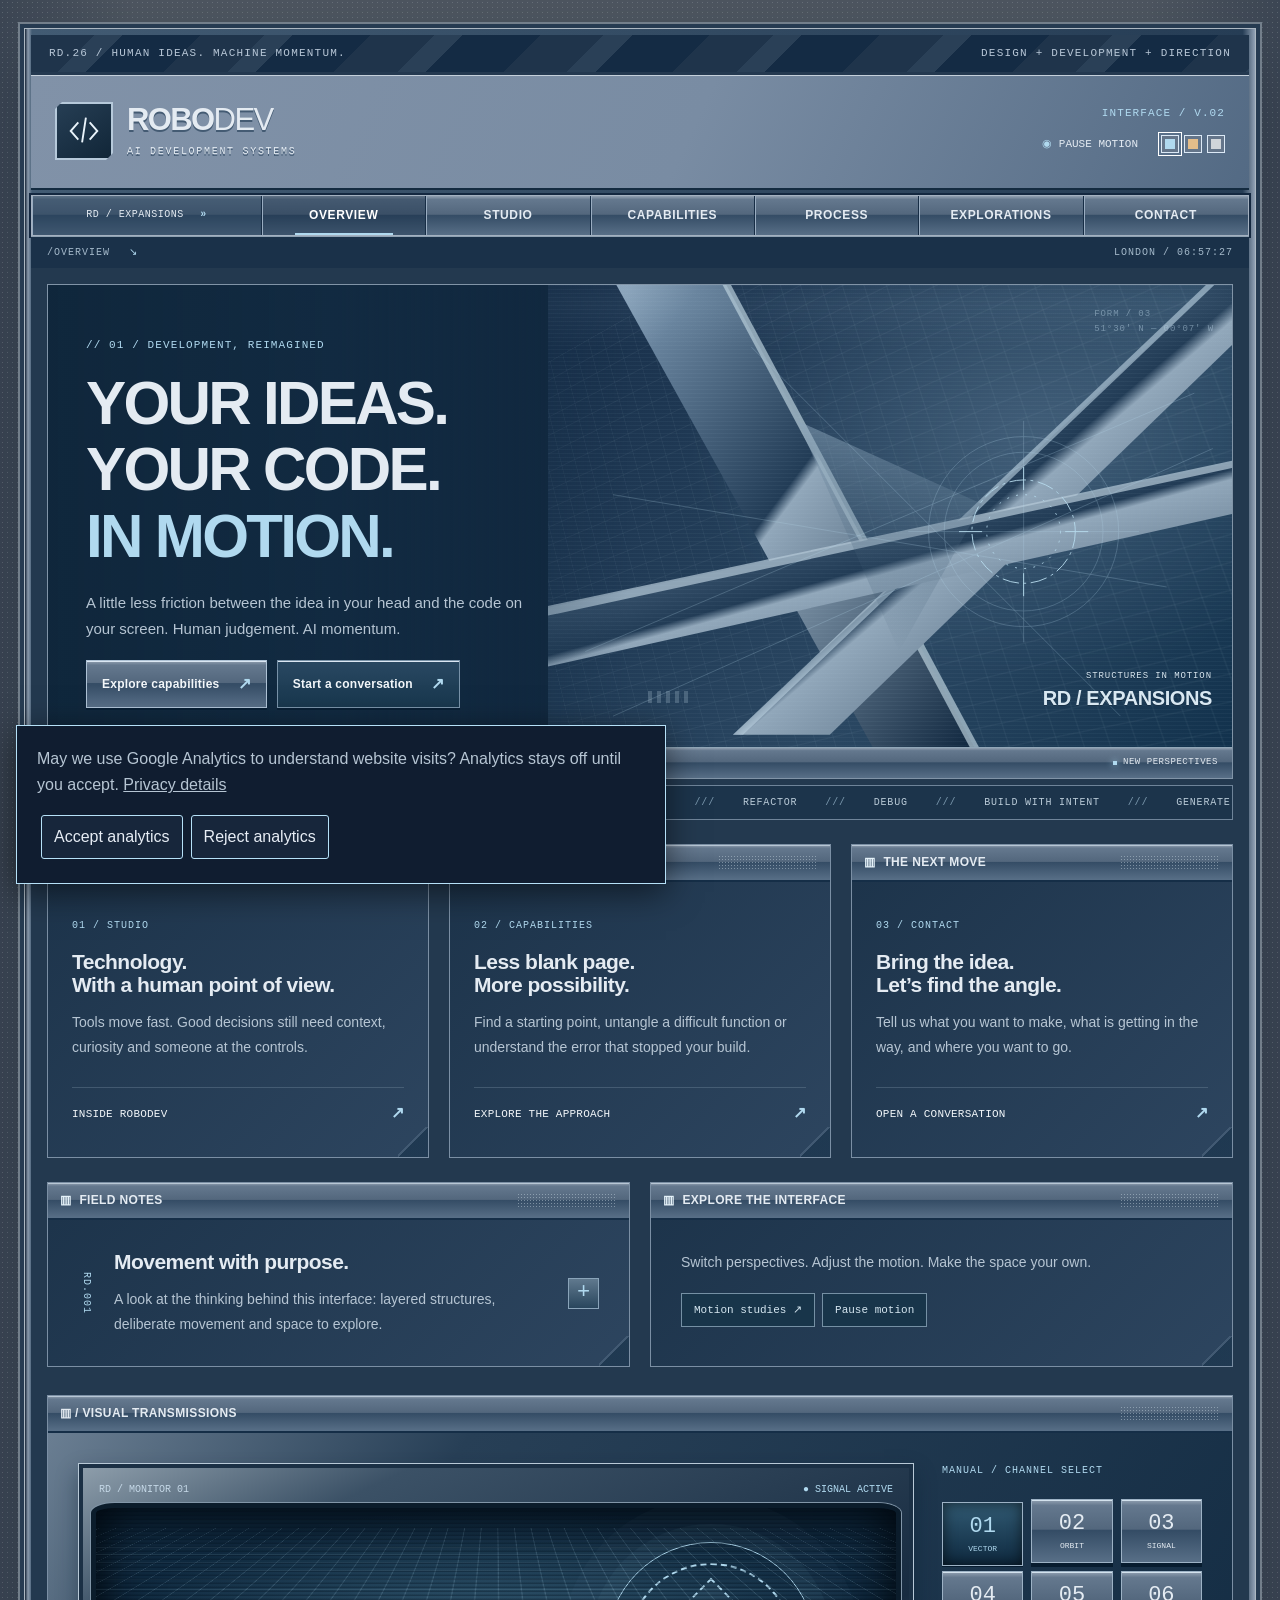
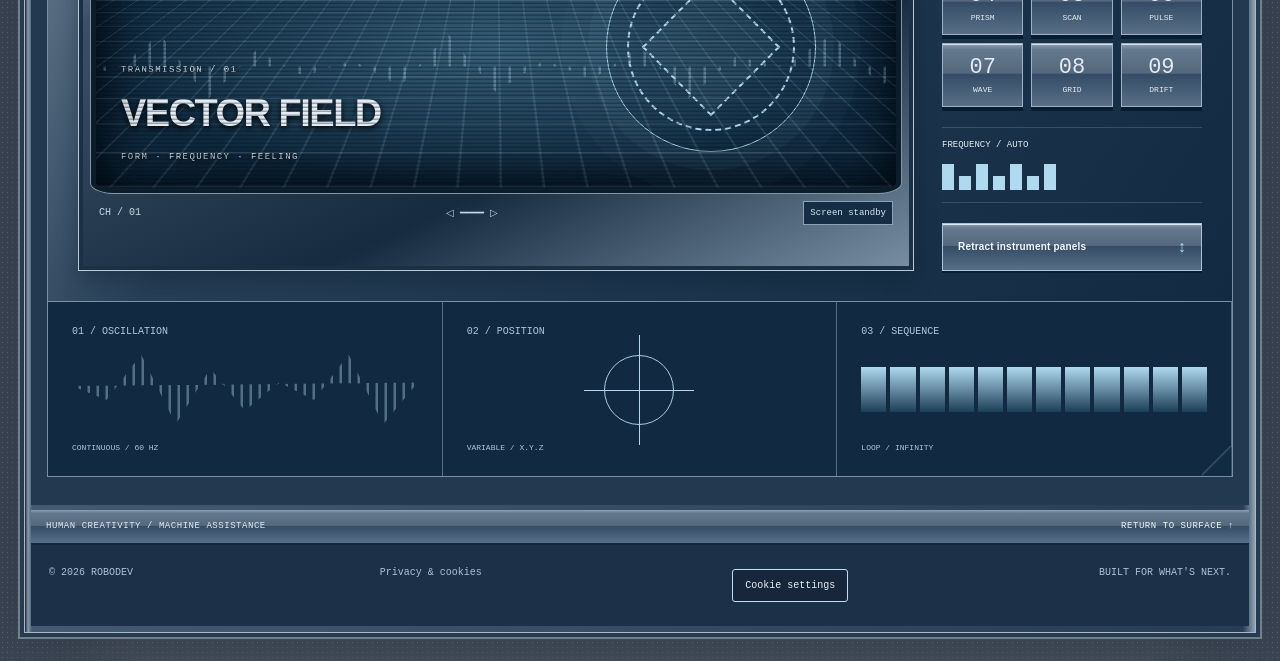
==== commit 46a3b2f7: "Add animated transmission consoles and sliding instrument panels" ====
--- a/index.html
+++ b/index.html
@@ -1 +1 @@
-<!doctype html><html lang="en-GB"><head><meta charset="utf-8"><meta name="viewport" content="width=device-width, initial-scale=1"><meta name="theme-color" content="#26374b"><title>RoboDev — Human ideas. Machine momentum.</title><meta name="description" content="RoboDev brings human direction and AI-assisted development together. Explore the studio, capabilities and approach to your next build."><link rel="canonical" href="https://robodev.online/"><meta name="robots" content="index, follow"><meta property="og:type" content="website"><meta property="og:site_name" content="RoboDev"><meta property="og:locale" content="en_GB"><meta property="og:url" content="https://robodev.online/"><meta property="og:title" content="RoboDev — Human ideas. Machine momentum."><meta property="og:description" content="RoboDev brings human direction and AI-assisted development together. Explore the studio, capabilities and approach to your next build."><meta name="twitter:card" content="summary"><meta name="twitter:title" content="RoboDev — Human ideas. Machine momentum."><meta name="twitter:description" content="RoboDev brings human direction and AI-assisted development together. Explore the studio, capabilities and approach to your next build."><link rel="icon" href="/favicon.svg" type="image/svg+xml"><link rel="stylesheet" href="/site.css"><script src="/site.js" defer></script><script src="/analytics.js" defer></script><script type="application/ld+json">{"@context":"https://schema.org","@type":"WebSite","name":"RoboDev — Human ideas. Machine momentum.","url":"https://robodev.online/","description":"RoboDev brings human direction and AI-assisted development together. Explore the studio, capabilities and approach to your next build.","inLanguage":"en-GB"}</script></head><body><a class="skip" href="#main">Skip to content</a><div class="page-progress" aria-hidden="true"></div><div class="shell" id="top"><div class="top-strip"><span>RD.26 / HUMAN IDEAS. MACHINE MOMENTUM.</span><span>DESIGN + DEVELOPMENT + DIRECTION</span></div><header><a class="brand" href="/" aria-label="RoboDev home"><svg viewBox="0 0 64 64" aria-hidden="true"><circle cx="32" cy="32" r="28"/><circle cx="32" cy="32" r="22"/><path d="M18 23h21l7 9-7 9H18l-5-9zM23 29h16M23 35h16"/></svg><span class="wordmark">ROBO<span>DEV</span><small>PROGRESSIVE DEVELOPMENT SYSTEMS</small></span></a><div class="header-controls"><span class="index">INTERFACE / V.02</span><button data-motion-toggle aria-pressed="false" class="motion-control">Pause motion</button><div class="palette" role="group" aria-label="Interface accent"><button data-palette="ice" aria-label="Ice blue accent" aria-pressed="true"></button><button data-palette="amber" aria-label="Amber accent" aria-pressed="false"></button><button data-palette="steel" aria-label="Steel accent" aria-pressed="false"></button></div></div></header><nav class="navigation" aria-label="Main navigation"><span class="nav-id">RD / EXPANSIONS <b>»</b></span><a href="/" aria-current="page">Overview</a><a href="/studio.html" >Studio</a><a href="/capabilities.html" >Capabilities</a><a href="/process.html" >Process</a><a href="/explorations.html" >Explorations</a><a href="/contact.html" >Contact</a></nav><div class="section-strip"><span>/OVERVIEW <span class="strip-arrow">↘</span></span><span class="live-clock" aria-label="Current London time"></span></div><main id="main"><section class="hero reveal"><div class="hero-copy"><div class="eyebrow">01 / DEVELOPMENT, REIMAGINED</div><h1>Your ideas.<br>Your code.<br><em>In motion.</em></h1><p>A little less friction between the idea in your head and the code on your screen. Human judgement. AI momentum.</p><div class="hero-actions"><a class="action " href="/capabilities.html"><span>Explore capabilities</span><b aria-hidden="true">↗</b></a><a class="action secondary" href="/contact.html"><span>Start a conversation</span><b aria-hidden="true">↗</b></a></div></div><div class="machine " aria-hidden="true"><div class="machine-grid"></div><svg class="structure" viewBox="0 0 800 440"><defs><linearGradient id="beam-overview" x2="1" y2="1"><stop stop-color="#abc2d6"/><stop offset=".18" stop-color="#66819b"/><stop offset=".49" stop-color="#223c56"/><stop offset=".51" stop-color="#91a7ba"/><stop offset="1" stop-color="#0d243c"/></linearGradient><linearGradient id="void-overview" x2="0" y2="1"><stop stop-color="#8ca6bb" stop-opacity=".55"/><stop offset="1" stop-color="#112d48" stop-opacity="0"/></linearGradient></defs><g class="beam beam-one"><path d="M80-90 200-90 495 460 385 460Z" fill="url(#beam-overview)"/><path d="M196-90 205-90 500 460 490 460Z" fill="#bacfdb" opacity=".7"/></g><g class="beam beam-two"><path d="M765-60 820-30 335 440 230 440Z" fill="url(#beam-overview)"/><path d="M756-60 765-60 241 440 230 440Z" fill="#bfd4e3" opacity=".6"/></g><g class="beam beam-three"><path d="M-100 330 890 120 910 170-100 395Z" fill="url(#beam-overview)"/><path d="M-100 328 890 118 892 125-100 339Z" fill="#b7cbd9" opacity=".7"/></g><path d="M300 100 500 190 410 350Z" fill="url(#void-overview)"/><g class="wire" fill="none" stroke="#b5d7eb" stroke-width=".8"><path d="M70 350 730 70M100 420 750 130M250 20 650 420M100 180 700 280"/><circle cx="545" cy="220" r="103"/><circle cx="545" cy="220" r="86"/><path d="M420 220h250M545 100v240"/></g><g class="rotor" transform="translate(545 220)"><g fill="none" stroke="#b6d9ec"><circle r="56" stroke-dasharray="18 5 3 5"/><circle r="40" stroke-dasharray="2 8"/><path d="M-70 0h25M45 0h25M0-70v25M0 45v25"/></g></g></svg><div class="scanline"></div><div class="art-coordinate">FORM / 03<br>51°30′ N — 00°07′ W</div><div class="art-caption"><span>STRUCTURES IN MOTION</span><b>RD / EXPANSIONS</b></div><div class="art-bars"><i></i><i></i><i></i><i></i><i></i></div></div><div class="hero-bottom"><span>HUMAN DIRECTION / MACHINE ASSISTANCE</span><span class="signal"><i></i> NEW PERSPECTIVES</span></div></section><div class="ticker" aria-hidden="true"><div><span>GENERATE</span> /// <span>REFACTOR</span> /// <span>DEBUG</span> /// <span>BUILD WITH INTENT</span> /// <span>GENERATE</span> /// <span>REFACTOR</span> /// <span>DEBUG</span> /// <span>BUILD WITH INTENT</span> /// <span>GENERATE</span> /// <span>REFACTOR</span> /// <span>DEBUG</span> /// <span>BUILD WITH INTENT</span> /// <span>GENERATE</span> /// <span>REFACTOR</span> /// <span>DEBUG</span> /// <span>BUILD WITH INTENT</span> /// </div></div><div class="columns three"><section class="panel reveal "><h2 class="panel-title"><span class="panel-mark">▥</span>The direction<span class="grip" aria-hidden="true"></span></h2><div class="panel-content"><span class="index">01 / STUDIO</span><h3>Technology.<br>With a human point of view.</h3><p>Tools move fast. Good decisions still need context, curiosity and someone at the controls.</p><a class="action text-action" href="/studio.html"><span>Inside RoboDev</span><b aria-hidden="true">↗</b></a></div></section><section class="panel reveal "><h2 class="panel-title"><span class="panel-mark">▥</span>The systems<span class="grip" aria-hidden="true"></span></h2><div class="panel-content"><span class="index">02 / CAPABILITIES</span><h3>Less blank page.<br>More possibility.</h3><p>Find a starting point, untangle a difficult function or understand the error that stopped your build.</p><a class="action text-action" href="/capabilities.html"><span>Explore the approach</span><b aria-hidden="true">↗</b></a></div></section><section class="panel reveal "><h2 class="panel-title"><span class="panel-mark">▥</span>The next move<span class="grip" aria-hidden="true"></span></h2><div class="panel-content"><span class="index">03 / CONTACT</span><h3>Bring the idea.<br>Let’s find the angle.</h3><p>Tell us what you want to make, what is getting in the way, and where you want to go.</p><a class="action text-action" href="/contact.html"><span>Open a conversation</span><b aria-hidden="true">↗</b></a></div></section></div><div class="columns two"><section class="panel reveal "><h2 class="panel-title"><span class="panel-mark">▥</span>Field notes<span class="grip" aria-hidden="true"></span></h2><div class="panel-content"><div class="note-row"><span class="index">RD.001</span><div><h3>Movement with purpose.</h3><p>A look at the thinking behind this interface: layered structures, deliberate movement and space to explore.</p></div><button class="square" data-open-notes aria-label="Open field notes">+</button></div></div></section><section class="panel reveal "><h2 class="panel-title"><span class="panel-mark">▥</span>Explore the interface<span class="grip" aria-hidden="true"></span></h2><div class="panel-content"><p>Switch perspectives. Adjust the motion. Make the space your own.</p><div class="chips"><a href="/explorations.html">Motion studies ↗</a><button data-motion-toggle aria-pressed="false">Pause motion</button></div></div></section></div></main><div class="utility-strip"><span>HUMAN CREATIVITY / MACHINE ASSISTANCE</span><a href="#top">RETURN TO SURFACE ↑</a></div><footer><span>© <span id="year">2026</span> ROBODEV</span><a href="/privacy.html">Privacy & cookies</a><button type="button" id="cookie-settings">Cookie settings</button><span>BUILT FOR WHAT'S NEXT.</span></footer></div><dialog id="field-notes"><div class="panel-title">▥ / Field notes<button class="square" data-close-notes aria-label="Close field notes">×</button></div><div class="panel-content"><span class="index">RD.001 / MOVEMENT WITH PURPOSE</span><h2>A space worth exploring.</h2><p>Angular frames give the interface its structure. Gradients catch the light. Movement reveals the layers between them.</p><p>Every control changes something real: a new page, a different composition, a clearer explanation. You decide the pace.</p><a class="action" href="/explorations.html">Open the studies ↗</a></div></dialog></body></html>+<!doctype html><html lang="en-GB"><head><meta charset="utf-8"><meta name="viewport" content="width=device-width, initial-scale=1"><meta name="theme-color" content="#26374b"><title>RoboDev — Human ideas. Machine momentum.</title><meta name="description" content="RoboDev brings human direction and AI-assisted development together. Explore the studio, capabilities and approach to your next build."><link rel="canonical" href="https://robodev.online/"><meta name="robots" content="index, follow"><meta property="og:type" content="website"><meta property="og:site_name" content="RoboDev"><meta property="og:locale" content="en_GB"><meta property="og:url" content="https://robodev.online/"><meta property="og:title" content="RoboDev — Human ideas. Machine momentum."><meta property="og:description" content="RoboDev brings human direction and AI-assisted development together. Explore the studio, capabilities and approach to your next build."><meta name="twitter:card" content="summary"><meta name="twitter:title" content="RoboDev — Human ideas. Machine momentum."><meta name="twitter:description" content="RoboDev brings human direction and AI-assisted development together. Explore the studio, capabilities and approach to your next build."><link rel="icon" href="/favicon.svg" type="image/svg+xml"><link rel="stylesheet" href="/site.css"><script src="/site.js" defer></script><script src="/analytics.js" defer></script><script type="application/ld+json">{"@context":"https://schema.org","@type":"WebSite","name":"RoboDev — Human ideas. Machine momentum.","url":"https://robodev.online/","description":"RoboDev brings human direction and AI-assisted development together. Explore the studio, capabilities and approach to your next build.","inLanguage":"en-GB"}</script></head><body><a class="skip" href="#main">Skip to content</a><div class="page-progress" aria-hidden="true"></div><div class="shell" id="top"><div class="top-strip"><span>RD.26 / HUMAN IDEAS. MACHINE MOMENTUM.</span><span>DESIGN + DEVELOPMENT + DIRECTION</span></div><header><a class="brand" href="/" aria-label="RoboDev home"><svg class="original-logo" viewBox="0 0 40 40" aria-hidden="true"><path d="M14 11 6 20l8 9m12-18 8 9-8 9m-4-23-4 26"/></svg><span class="wordmark">ROBO<span>DEV</span><small>AI DEVELOPMENT SYSTEMS</small></span></a><div class="header-controls"><span class="index">INTERFACE / V.02</span><button data-motion-toggle aria-pressed="false" class="motion-control">Pause motion</button><div class="palette" role="group" aria-label="Interface accent"><button data-palette="ice" aria-label="Ice blue accent" aria-pressed="true"></button><button data-palette="amber" aria-label="Amber accent" aria-pressed="false"></button><button data-palette="steel" aria-label="Steel accent" aria-pressed="false"></button></div></div></header><nav class="navigation" aria-label="Main navigation"><span class="nav-id">RD / EXPANSIONS <b>»</b></span><a href="/" aria-current="page">Overview</a><a href="/studio.html" >Studio</a><a href="/capabilities.html" >Capabilities</a><a href="/process.html" >Process</a><a href="/explorations.html" >Explorations</a><a href="/contact.html" >Contact</a></nav><div class="section-strip"><span>/OVERVIEW <span class="strip-arrow">↘</span></span><span class="live-clock" aria-label="Current London time"></span></div><main id="main"><section class="hero reveal"><div class="hero-copy"><div class="eyebrow">01 / DEVELOPMENT, REIMAGINED</div><h1>Your ideas.<br>Your code.<br><em>In motion.</em></h1><p>A little less friction between the idea in your head and the code on your screen. Human judgement. AI momentum.</p><div class="hero-actions"><a class="action " href="/capabilities.html"><span>Explore capabilities</span><b aria-hidden="true">↗</b></a><a class="action secondary" href="/contact.html"><span>Start a conversation</span><b aria-hidden="true">↗</b></a></div></div><div class="machine " aria-hidden="true"><div class="machine-grid"></div><svg class="structure" viewBox="0 0 800 440"><defs><linearGradient id="beam-overview" x2="1" y2="1"><stop stop-color="#abc2d6"/><stop offset=".18" stop-color="#66819b"/><stop offset=".49" stop-color="#223c56"/><stop offset=".51" stop-color="#91a7ba"/><stop offset="1" stop-color="#0d243c"/></linearGradient><linearGradient id="void-overview" x2="0" y2="1"><stop stop-color="#8ca6bb" stop-opacity=".55"/><stop offset="1" stop-color="#112d48" stop-opacity="0"/></linearGradient></defs><g class="beam beam-one"><path d="M80-90 200-90 495 460 385 460Z" fill="url(#beam-overview)"/><path d="M196-90 205-90 500 460 490 460Z" fill="#bacfdb" opacity=".7"/></g><g class="beam beam-two"><path d="M765-60 820-30 335 440 230 440Z" fill="url(#beam-overview)"/><path d="M756-60 765-60 241 440 230 440Z" fill="#bfd4e3" opacity=".6"/></g><g class="beam beam-three"><path d="M-100 330 890 120 910 170-100 395Z" fill="url(#beam-overview)"/><path d="M-100 328 890 118 892 125-100 339Z" fill="#b7cbd9" opacity=".7"/></g><path d="M300 100 500 190 410 350Z" fill="url(#void-overview)"/><g class="wire" fill="none" stroke="#b5d7eb" stroke-width=".8"><path d="M70 350 730 70M100 420 750 130M250 20 650 420M100 180 700 280"/><circle cx="545" cy="220" r="103"/><circle cx="545" cy="220" r="86"/><path d="M420 220h250M545 100v240"/></g><g class="rotor" transform="translate(545 220)"><g fill="none" stroke="#b6d9ec"><circle r="56" stroke-dasharray="18 5 3 5"/><circle r="40" stroke-dasharray="2 8"/><path d="M-70 0h25M45 0h25M0-70v25M0 45v25"/></g></g></svg><div class="scanline"></div><div class="art-coordinate">FORM / 03<br>51°30′ N — 00°07′ W</div><div class="art-caption"><span>STRUCTURES IN MOTION</span><b>RD / EXPANSIONS</b></div><div class="art-bars"><i></i><i></i><i></i><i></i><i></i></div></div><div class="hero-bottom"><span>HUMAN DIRECTION / MACHINE ASSISTANCE</span><span class="signal"><i></i> NEW PERSPECTIVES</span></div></section><div class="ticker" aria-hidden="true"><div><span>GENERATE</span> /// <span>REFACTOR</span> /// <span>DEBUG</span> /// <span>BUILD WITH INTENT</span> /// <span>GENERATE</span> /// <span>REFACTOR</span> /// <span>DEBUG</span> /// <span>BUILD WITH INTENT</span> /// <span>GENERATE</span> /// <span>REFACTOR</span> /// <span>DEBUG</span> /// <span>BUILD WITH INTENT</span> /// <span>GENERATE</span> /// <span>REFACTOR</span> /// <span>DEBUG</span> /// <span>BUILD WITH INTENT</span> /// </div></div><div class="columns three"><section class="panel reveal "><h2 class="panel-title"><span class="panel-mark">▥</span>The direction<span class="grip" aria-hidden="true"></span></h2><div class="panel-content"><span class="index">01 / STUDIO</span><h3>Technology.<br>With a human point of view.</h3><p>Tools move fast. Good decisions still need context, curiosity and someone at the controls.</p><a class="action text-action" href="/studio.html"><span>Inside RoboDev</span><b aria-hidden="true">↗</b></a></div></section><section class="panel reveal "><h2 class="panel-title"><span class="panel-mark">▥</span>The systems<span class="grip" aria-hidden="true"></span></h2><div class="panel-content"><span class="index">02 / CAPABILITIES</span><h3>Less blank page.<br>More possibility.</h3><p>Find a starting point, untangle a difficult function or understand the error that stopped your build.</p><a class="action text-action" href="/capabilities.html"><span>Explore the approach</span><b aria-hidden="true">↗</b></a></div></section><section class="panel reveal "><h2 class="panel-title"><span class="panel-mark">▥</span>The next move<span class="grip" aria-hidden="true"></span></h2><div class="panel-content"><span class="index">03 / CONTACT</span><h3>Bring the idea.<br>Let’s find the angle.</h3><p>Tell us what you want to make, what is getting in the way, and where you want to go.</p><a class="action text-action" href="/contact.html"><span>Open a conversation</span><b aria-hidden="true">↗</b></a></div></section></div><div class="columns two"><section class="panel reveal "><h2 class="panel-title"><span class="panel-mark">▥</span>Field notes<span class="grip" aria-hidden="true"></span></h2><div class="panel-content"><div class="note-row"><span class="index">RD.001</span><div><h3>Movement with purpose.</h3><p>A look at the thinking behind this interface: layered structures, deliberate movement and space to explore.</p></div><button class="square" data-open-notes aria-label="Open field notes">+</button></div></div></section><section class="panel reveal "><h2 class="panel-title"><span class="panel-mark">▥</span>Explore the interface<span class="grip" aria-hidden="true"></span></h2><div class="panel-content"><p>Switch perspectives. Adjust the motion. Make the space your own.</p><div class="chips"><a href="/explorations.html">Motion studies ↗</a><button data-motion-toggle aria-pressed="false">Pause motion</button></div></div></section></div><section class="console panel reveal" aria-label="Interactive transmission console"><h2 class="panel-title">▥ / VISUAL TRANSMISSIONS <span class="grip"></span></h2><div class="console-body"><div class="tv-housing"><div class="tv-top"><span>RD / MONITOR 01</span><span class="status-led">● SIGNAL ACTIVE</span></div><div class="tv-screen" data-channel="1"><div class="tv-grid"></div><div class="tv-orbit"></div><div class="tv-wave"></div><div class="tv-sweep"></div><div class="tv-title"><small>TRANSMISSION / <span id="channel-number">01</span></small><strong id="channel-title" aria-live="polite">VECTOR FIELD</strong><span>FORM · FREQUENCY · FEELING</span></div><div class="tv-shutter top"></div><div class="tv-shutter bottom"></div><div class="tv-noise"></div></div><div class="tv-bottom"><span>CH / <output id="channel-output">01</output></span><span>◁ ━━━━ ▷</span><button class="screen-power" aria-pressed="false">Screen standby</button></div></div><div class="console-controls"><div class="index">MANUAL / CHANNEL SELECT</div><div class="keypad" role="group" aria-label="Screen channels"><button data-channel-key="1" aria-pressed="true"><span>01</span><small>VECTOR</small></button><button data-channel-key="2" aria-pressed="false"><span>02</span><small>ORBIT</small></button><button data-channel-key="3" aria-pressed="false"><span>03</span><small>SIGNAL</small></button><button data-channel-key="4" aria-pressed="false"><span>04</span><small>PRISM</small></button><button data-channel-key="5" aria-pressed="false"><span>05</span><small>SCAN</small></button><button data-channel-key="6" aria-pressed="false"><span>06</span><small>PULSE</small></button><button data-channel-key="7" aria-pressed="false"><span>07</span><small>WAVE</small></button><button data-channel-key="8" aria-pressed="false"><span>08</span><small>GRID</small></button><button data-channel-key="9" aria-pressed="false"><span>09</span><small>DRIFT</small></button></div><div class="console-mini"><span>FREQUENCY / AUTO</span><div class="meter"><i></i><i></i><i></i><i></i><i></i><i></i><i></i></div></div><button class="action drawer-toggle" aria-expanded="true" aria-controls="console-drawer">Retract instrument panels <b>↕</b></button></div></div><div id="console-drawer" class="instrument-drawer"><div class="instrument-inner"><div class="instrument"><span>01 / OSCILLATION</span><div class="oscillator"></div><small>CONTINUOUS / 60 HZ</small></div><div class="instrument"><span>02 / POSITION</span><div class="crosshair"><i></i></div><small>VARIABLE / X.Y.Z</small></div><div class="instrument"><span>03 / SEQUENCE</span><div class="sequence"><i></i><i></i><i></i><i></i><i></i><i></i><i></i><i></i><i></i><i></i><i></i><i></i></div><small>LOOP / INFINITY</small></div></div></div></section></main><div class="utility-strip"><span>HUMAN CREATIVITY / MACHINE ASSISTANCE</span><a href="#top">RETURN TO SURFACE ↑</a></div><footer><span>© <span id="year">2026</span> ROBODEV</span><a href="/privacy.html">Privacy & cookies</a><button type="button" id="cookie-settings">Cookie settings</button><span>BUILT FOR WHAT'S NEXT.</span></footer></div><dialog id="field-notes"><div class="panel-title">▥ / Field notes<button class="square" data-close-notes aria-label="Close field notes">×</button></div><div class="panel-content"><span class="index">RD.001 / MOVEMENT WITH PURPOSE</span><h2>A space worth exploring.</h2><p>Angular frames give the interface its structure. Gradients catch the light. Movement reveals the layers between them.</p><p>Every control changes something real: a new page, a different composition, a clearer explanation. You decide the pace.</p><a class="action" href="/explorations.html">Open the studies ↗</a></div></dialog></body></html>
--- a/site.css
+++ b/site.css
@@ -7,3 +7,9 @@
 @media(max-width:760px){.shell{width:calc(100% - 26px);margin:16px auto}.top-strip{font-size:8px}.top-strip>span:last-child{display:none}header{padding:19px 16px;min-height:95px}.brand svg{width:43px}.wordmark{font-size:25px}.wordmark small{font-size:8px;letter-spacing:.05em}.header-controls{gap:7px}.header-controls>.index{display:none}.palette{display:none}.motion-control{font-size:9px}.navigation{grid-template-columns:repeat(3,1fr)}.navigation a{font-size:11px;border-bottom:1px solid #19364e}.hero{display:block;min-height:480px}.hero-copy{padding:36px 25px 170px;max-width:620px;min-height:480px;background:linear-gradient(90deg,#112940f5,#122b42c7 70%,transparent)}.hero>.machine{position:absolute;inset:0;margin:0;width:100%;z-index:-1;opacity:.75}.structure{width:135%;left:12%;height:100%}.art-caption{bottom:53px}.art-bars{left:28px;bottom:63px}.art-coordinate{display:none}h1{font-size:46px}.hero-copy>p{max-width:400px}.hero-actions{max-width:370px}.hero-bottom{font-size:8px;padding:8px}.hero-bottom>span:first-child{max-width:200px}.three{grid-template-columns:1fr}.two{grid-template-columns:1fr}.three .panel-content{padding:23px}.note-row{gap:14px}.utility-strip{font-size:8px}.utility-strip>span{max-width:170px}footer{flex-wrap:wrap;font-size:9px;gap:14px}footer>span:last-child{display:none}.capability-panel{grid-template-columns:80px 1fr;padding:25px 20px;gap:20px}.giant-number{font-size:80px}.capability-panel h2{font-size:25px}.tab-bar button{font-size:10px;padding:14px 5px}.process-track{grid-template-columns:1fr 1fr}.process-track a{font-size:10px;padding:12px}.stage{padding-left:55px}.page-intro{padding:30px 24px}.page-intro h1{font-size:39px}.study-layout{grid-template-columns:1fr}.study-stage{min-height:320px;border-right:0;border-bottom:1px solid #7692a9}.study-art{height:320px}.study-controls{padding:22px}.study-buttons{grid-template-columns:repeat(3,1fr);gap:5px;margin-bottom:20px}.study-buttons button{font-size:9px;padding:10px 7px}.study-buttons b{display:none}.study-controls .action{width:auto}.study-art .structure{width:100%;left:0}.study-art[data-study=orbit] .structure{transform:translate(calc(var(--px) - 40px),var(--py)) scale(1.4)}.contact-columns{grid-template-columns:1fr}.form-grid{grid-template-columns:1fr;gap:0}.legal h1{font-size:30px}.legal .panel-content{padding:22px}}
 @media(prefers-reduced-motion:reduce){html{scroll-behavior:auto}*,*:before,*:after{animation:none!important;transition:none!important}.page-progress{display:none}.reveal{opacity:1!important;transform:none!important}.structure{transform:none!important}::view-transition-old(root),::view-transition-new(root){animation:none!important}}
 @media(max-width:420px){h1,.page-intro h1{font-size:30px;overflow-wrap:anywhere}.page-intro{padding:30px 20px}}
+/* Transmission console and spacious content framing. */
+main{padding:16px}.columns{gap:20px;margin-top:24px}.panel-content{padding:30px}.three .panel-content{padding:28px 24px}.hero-copy{padding:52px 38px 70px}.page-intro{padding:44px 36px}.panel{margin-bottom:12px}.original-logo{background:linear-gradient(145deg,#263e54,#112638);border:2px solid #b6c9da;clip-path:polygon(12% 0,100% 0,100% 88%,88% 100%,0 100%,0 12%);padding:8px}.wordmark{font-style:normal;font-weight:800}.console{margin-top:28px}.console-body{display:grid;grid-template-columns:minmax(0,1fr) 260px;gap:28px;padding:30px;background:linear-gradient(125deg,#6a7e92,#273f56 28%,#122b42)}.tv-housing{padding:12px;background:linear-gradient(155deg,#90a0ad,#3b5166 20%,#172b40 65%,#7990a4);border:1px solid #b8c9d7;box-shadow:inset 0 0 0 4px #1b3045,0 10px 20px #081d3066;min-width:0}.tv-top,.tv-bottom{display:flex;justify-content:space-between;align-items:center;gap:8px;padding:8px;font:10px var(--mono);color:#c5d8e7}.status-led{color:var(--accent)}.tv-screen{position:relative;height:290px;overflow:hidden;border:5px solid #0b1c2b;border-radius:24px/10px;background:radial-gradient(ellipse,#365d75,#102a40 70%);box-shadow:inset 0 0 45px #010b16,0 0 0 1px #8296a8;isolation:isolate}.tv-grid{position:absolute;inset:-80%;background:repeating-linear-gradient(0deg,transparent 0 27px,#b0d9ef30 28px 29px),repeating-linear-gradient(90deg,transparent 0 27px,#b0d9ef30 28px 29px);transform:perspective(400px) rotateX(55deg);animation:tv-grid 16s linear infinite}.tv-orbit{position:absolute;width:210px;height:210px;right:10%;top:12%;border:1px solid var(--accent);border-radius:50%;box-shadow:0 0 0 18px #b0d9ef0c,0 0 0 45px #b0d9ef08;animation:tv-orbit 18s linear infinite}.tv-orbit:before,.tv-orbit:after{content:'';position:absolute;inset:20px;border:2px dashed var(--accent);border-radius:50%}.tv-orbit:after{inset:55px;border-radius:0;transform:rotate(45deg);background:#b0d9ef12}.tv-wave{position:absolute;left:-10%;top:45%;width:120%;height:65px;background:repeating-linear-gradient(90deg,transparent 0 12px,var(--accent) 13px 15px);clip-path:polygon(0 50%,5% 40%,10% 60%,15% 0,20% 100%,25% 25%,30% 65%,35% 40%,40% 80%,45% 0,50% 90%,55% 40%,60% 70%,65% 20%,70% 100%,75% 35%,80% 50%,85% 0,90% 80%,95% 40%,100% 50%);opacity:.35;animation:tv-wave 7s ease-in-out infinite alternate}.tv-title{position:absolute;left:25px;bottom:26px;display:grid;gap:7px;text-shadow:0 2px 6px #000}.tv-title small,.tv-title>span{font:9px var(--mono);letter-spacing:.16em}.tv-title strong{font-size:clamp(22px,3vw,38px);letter-spacing:-.04em}.tv-sweep{position:absolute;inset:-100% 0 100%;background:linear-gradient(transparent,#d4edf51c,transparent);animation:scan 6s linear infinite}.tv-noise{position:absolute;inset:0;pointer-events:none;background:repeating-linear-gradient(0deg,#03132255 0 1px,transparent 2px 4px);box-shadow:inset 0 0 60px #0008}.tv-shutter{position:absolute;left:0;right:0;height:52%;z-index:4;background:repeating-linear-gradient(0deg,#556e84 0 3px,#2c455c 4px 8px);border:1px solid #b7c9d8;transition:transform .9s cubic-bezier(.65,0,.2,1)}.tv-shutter.top{top:0;transform:translateY(-102%)}.tv-shutter.bottom{bottom:0;transform:translateY(102%)}.screen-off .tv-shutter{transform:translateY(0)}.screen-off .tv-title,.screen-off .tv-orbit{opacity:0}.screen-power{border:1px solid #8ba2b7;background:#152e45;color:#d9e7ef;padding:6px;font:9px var(--mono)}.console-controls{display:flex;flex-direction:column;gap:20px}.keypad{display:grid;grid-template-columns:repeat(3,1fr);gap:8px}.keypad button{min-height:64px;border:1px solid #9db2c5;background:var(--metal);box-shadow:inset 0 1px #d3e2ed,0 4px #071c2f;display:grid;place-content:center;gap:5px;transition:transform .2s,filter .2s}.keypad button span{font:22px var(--mono)}.keypad button small{font:8px var(--mono)}.keypad button:hover{filter:brightness(1.3);transform:translateY(-2px)}.keypad button[aria-pressed=true]{background:linear-gradient(#315a73,#0e293f);color:var(--accent);transform:translateY(3px);box-shadow:inset 0 0 14px #0009,0 1px #071c2f}.console-mini{font:9px var(--mono);border-block:1px solid #7990a455;padding:12px 0}.meter{display:flex;gap:5px;align-items:end;height:32px;margin-top:8px}.meter i{background:var(--accent);height:80%;width:12px;animation:meter 1.7s ease-in-out infinite alternate}.meter i:nth-child(2n){animation-delay:-.8s;height:45%}.meter i:nth-child(3n){animation-delay:-1.3s}.drawer-toggle{font-size:10px}.instrument-drawer{display:grid;grid-template-rows:1fr;transition:grid-template-rows .8s cubic-bezier(.65,0,.2,1);background:#112a41}.instrument-drawer.is-closed{grid-template-rows:0fr}.instrument-inner{overflow:hidden;min-height:0;display:grid;grid-template-columns:repeat(3,1fr);gap:0;transition:opacity .7s,transform .8s}.is-closed .instrument-inner{opacity:0;transform:translateY(-80px)}.instrument{padding:24px;border-top:1px solid #7992a7;border-right:1px solid #577189;position:relative;overflow:hidden}.instrument>span,.instrument>small{font:10px var(--mono);display:block;color:#afc8db}.instrument>small{font-size:8px}.oscillator{height:70px;margin:18px 0;background:repeating-linear-gradient(90deg,transparent 0 6px,#b0d9ef66 7px 9px);clip-path:polygon(0 45%,10% 65%,20% 0,30% 100%,40% 20%,50% 80%,60% 40%,70% 65%,80% 0,90% 100%,100% 40%);animation:tv-wave 4s ease-in-out infinite alternate}.crosshair{height:70px;width:70px;border:1px solid #aacce1;border-radius:50%;margin:18px auto;position:relative;animation:tv-orbit 12s linear infinite}.crosshair:before,.crosshair:after{content:'';position:absolute;background:var(--accent)}.crosshair:before{width:110px;height:1px;left:-21px;top:34px}.crosshair:after{height:110px;width:1px;top:-21px;left:34px}.sequence{height:70px;display:flex;gap:4px;align-items:center;margin:18px 0}.sequence i{height:45px;flex:1;background:linear-gradient(var(--accent),#1d3e58);animation:meter 3s ease-in-out infinite alternate}.sequence i:nth-child(2n){animation-delay:-1s}.sequence i:nth-child(3n){animation-delay:-2s}.tv-screen[data-channel="2"],.tv-screen[data-channel="5"],.tv-screen[data-channel="8"]{background:radial-gradient(ellipse,#546b80,#172438)}.tv-screen[data-channel="3"] .tv-orbit,.tv-screen[data-channel="6"] .tv-orbit,.tv-screen[data-channel="9"] .tv-orbit{border-radius:10%;left:45%;animation-direction:reverse}.tv-screen[data-channel="4"] .tv-grid,.tv-screen[data-channel="7"] .tv-grid{transform:rotate(45deg)}.tv-screen[data-channel="3"] .tv-wave,.tv-screen[data-channel="6"] .tv-wave{opacity:.8;top:25%;height:140px}.tv-screen[data-channel="5"] .tv-orbit,.tv-screen[data-channel="8"] .tv-orbit{width:130px;height:130px;top:20%;right:25%}.console.channel-switch .tv-title{animation:channel-in .6s ease both}.console.channel-switch .tv-noise{animation:channel-flash .4s ease}
+@keyframes tv-grid{to{background-position:0 232px,232px 0}}@keyframes tv-orbit{to{transform:rotate(360deg)}}@keyframes tv-wave{to{transform:translateX(8%) scaleY(.45)}}@keyframes meter{to{transform:scaleY(.25);opacity:.4}}@keyframes channel-in{from{opacity:0;transform:translateY(22px)}to{opacity:1;transform:none}}@keyframes channel-flash{50%{background-color:#d8f0ff88}}.js-motion .panel.reveal{transform:translateY(65px);transition:opacity .9s,transform 1.1s cubic-bezier(.2,.8,.2,1)}.js-motion .panel.reveal:nth-child(even){transform:translateY(-45px)}.js-motion .panel.reveal.is-visible{transform:none}
+@media(max-width:760px){main{padding:10px}.hero-copy{padding:38px 25px 160px}.panel-content,.three .panel-content{padding:27px 23px}.page-intro{padding:35px 25px}.console-body{padding:18px;grid-template-columns:1fr;gap:24px}.tv-screen{height:240px}.console-controls{gap:16px}.keypad{grid-template-columns:repeat(3,1fr)}.keypad button{min-height:54px}.instrument-inner{grid-template-columns:1fr}.instrument{padding:20px}.tv-top,.tv-bottom{font-size:8px}.tv-title{left:15px}.tv-title>span{font-size:7px}}
+@media(prefers-reduced-motion:reduce){.js-motion .panel.reveal{opacity:1;transform:none}.instrument-drawer,.instrument-inner,.tv-shutter{transition:none}.console *{animation:none!important}}
+html[data-paused=true] .console *{animation-play-state:paused!important}html[data-paused=true] .js-motion .panel.reveal{transform:none}
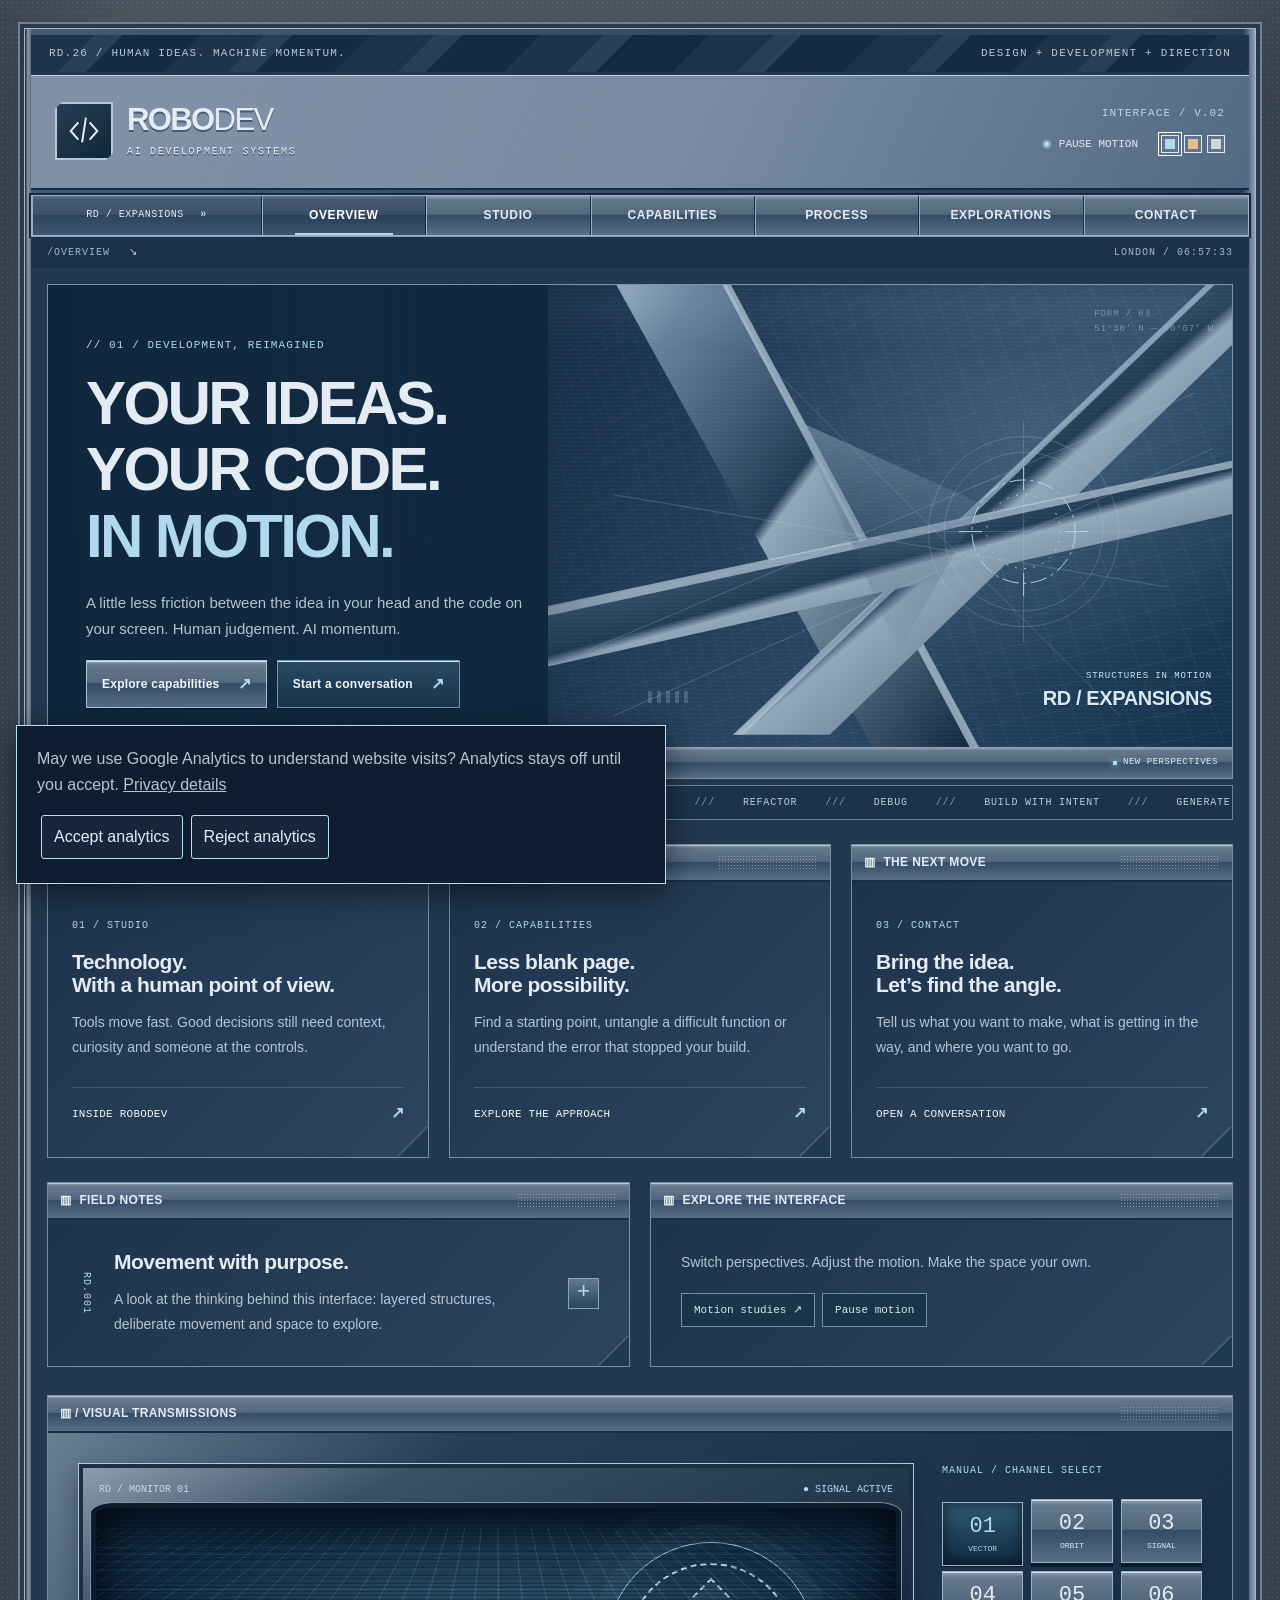
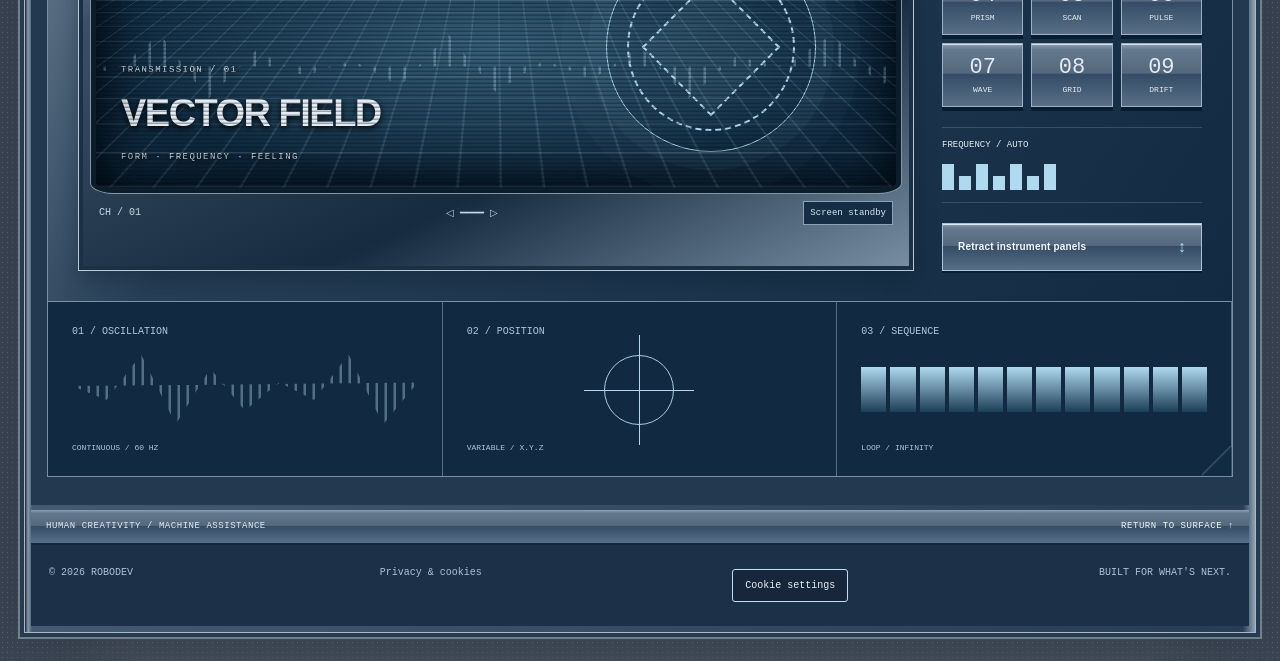
==== commit 6005ebbf: "Version visual assets to avoid stale SiteGround caches" ====
--- a/index.html
+++ b/index.html
@@ -1 +1 @@
-<!doctype html><html lang="en-GB"><head><meta charset="utf-8"><meta name="viewport" content="width=device-width, initial-scale=1"><meta name="theme-color" content="#26374b"><title>RoboDev — Human ideas. Machine momentum.</title><meta name="description" content="RoboDev brings human direction and AI-assisted development together. Explore the studio, capabilities and approach to your next build."><link rel="canonical" href="https://robodev.online/"><meta name="robots" content="index, follow"><meta property="og:type" content="website"><meta property="og:site_name" content="RoboDev"><meta property="og:locale" content="en_GB"><meta property="og:url" content="https://robodev.online/"><meta property="og:title" content="RoboDev — Human ideas. Machine momentum."><meta property="og:description" content="RoboDev brings human direction and AI-assisted development together. Explore the studio, capabilities and approach to your next build."><meta name="twitter:card" content="summary"><meta name="twitter:title" content="RoboDev — Human ideas. Machine momentum."><meta name="twitter:description" content="RoboDev brings human direction and AI-assisted development together. Explore the studio, capabilities and approach to your next build."><link rel="icon" href="/favicon.svg" type="image/svg+xml"><link rel="stylesheet" href="/site.css"><script src="/site.js" defer></script><script src="/analytics.js" defer></script><script type="application/ld+json">{"@context":"https://schema.org","@type":"WebSite","name":"RoboDev — Human ideas. Machine momentum.","url":"https://robodev.online/","description":"RoboDev brings human direction and AI-assisted development together. Explore the studio, capabilities and approach to your next build.","inLanguage":"en-GB"}</script></head><body><a class="skip" href="#main">Skip to content</a><div class="page-progress" aria-hidden="true"></div><div class="shell" id="top"><div class="top-strip"><span>RD.26 / HUMAN IDEAS. MACHINE MOMENTUM.</span><span>DESIGN + DEVELOPMENT + DIRECTION</span></div><header><a class="brand" href="/" aria-label="RoboDev home"><svg class="original-logo" viewBox="0 0 40 40" aria-hidden="true"><path d="M14 11 6 20l8 9m12-18 8 9-8 9m-4-23-4 26"/></svg><span class="wordmark">ROBO<span>DEV</span><small>AI DEVELOPMENT SYSTEMS</small></span></a><div class="header-controls"><span class="index">INTERFACE / V.02</span><button data-motion-toggle aria-pressed="false" class="motion-control">Pause motion</button><div class="palette" role="group" aria-label="Interface accent"><button data-palette="ice" aria-label="Ice blue accent" aria-pressed="true"></button><button data-palette="amber" aria-label="Amber accent" aria-pressed="false"></button><button data-palette="steel" aria-label="Steel accent" aria-pressed="false"></button></div></div></header><nav class="navigation" aria-label="Main navigation"><span class="nav-id">RD / EXPANSIONS <b>»</b></span><a href="/" aria-current="page">Overview</a><a href="/studio.html" >Studio</a><a href="/capabilities.html" >Capabilities</a><a href="/process.html" >Process</a><a href="/explorations.html" >Explorations</a><a href="/contact.html" >Contact</a></nav><div class="section-strip"><span>/OVERVIEW <span class="strip-arrow">↘</span></span><span class="live-clock" aria-label="Current London time"></span></div><main id="main"><section class="hero reveal"><div class="hero-copy"><div class="eyebrow">01 / DEVELOPMENT, REIMAGINED</div><h1>Your ideas.<br>Your code.<br><em>In motion.</em></h1><p>A little less friction between the idea in your head and the code on your screen. Human judgement. AI momentum.</p><div class="hero-actions"><a class="action " href="/capabilities.html"><span>Explore capabilities</span><b aria-hidden="true">↗</b></a><a class="action secondary" href="/contact.html"><span>Start a conversation</span><b aria-hidden="true">↗</b></a></div></div><div class="machine " aria-hidden="true"><div class="machine-grid"></div><svg class="structure" viewBox="0 0 800 440"><defs><linearGradient id="beam-overview" x2="1" y2="1"><stop stop-color="#abc2d6"/><stop offset=".18" stop-color="#66819b"/><stop offset=".49" stop-color="#223c56"/><stop offset=".51" stop-color="#91a7ba"/><stop offset="1" stop-color="#0d243c"/></linearGradient><linearGradient id="void-overview" x2="0" y2="1"><stop stop-color="#8ca6bb" stop-opacity=".55"/><stop offset="1" stop-color="#112d48" stop-opacity="0"/></linearGradient></defs><g class="beam beam-one"><path d="M80-90 200-90 495 460 385 460Z" fill="url(#beam-overview)"/><path d="M196-90 205-90 500 460 490 460Z" fill="#bacfdb" opacity=".7"/></g><g class="beam beam-two"><path d="M765-60 820-30 335 440 230 440Z" fill="url(#beam-overview)"/><path d="M756-60 765-60 241 440 230 440Z" fill="#bfd4e3" opacity=".6"/></g><g class="beam beam-three"><path d="M-100 330 890 120 910 170-100 395Z" fill="url(#beam-overview)"/><path d="M-100 328 890 118 892 125-100 339Z" fill="#b7cbd9" opacity=".7"/></g><path d="M300 100 500 190 410 350Z" fill="url(#void-overview)"/><g class="wire" fill="none" stroke="#b5d7eb" stroke-width=".8"><path d="M70 350 730 70M100 420 750 130M250 20 650 420M100 180 700 280"/><circle cx="545" cy="220" r="103"/><circle cx="545" cy="220" r="86"/><path d="M420 220h250M545 100v240"/></g><g class="rotor" transform="translate(545 220)"><g fill="none" stroke="#b6d9ec"><circle r="56" stroke-dasharray="18 5 3 5"/><circle r="40" stroke-dasharray="2 8"/><path d="M-70 0h25M45 0h25M0-70v25M0 45v25"/></g></g></svg><div class="scanline"></div><div class="art-coordinate">FORM / 03<br>51°30′ N — 00°07′ W</div><div class="art-caption"><span>STRUCTURES IN MOTION</span><b>RD / EXPANSIONS</b></div><div class="art-bars"><i></i><i></i><i></i><i></i><i></i></div></div><div class="hero-bottom"><span>HUMAN DIRECTION / MACHINE ASSISTANCE</span><span class="signal"><i></i> NEW PERSPECTIVES</span></div></section><div class="ticker" aria-hidden="true"><div><span>GENERATE</span> /// <span>REFACTOR</span> /// <span>DEBUG</span> /// <span>BUILD WITH INTENT</span> /// <span>GENERATE</span> /// <span>REFACTOR</span> /// <span>DEBUG</span> /// <span>BUILD WITH INTENT</span> /// <span>GENERATE</span> /// <span>REFACTOR</span> /// <span>DEBUG</span> /// <span>BUILD WITH INTENT</span> /// <span>GENERATE</span> /// <span>REFACTOR</span> /// <span>DEBUG</span> /// <span>BUILD WITH INTENT</span> /// </div></div><div class="columns three"><section class="panel reveal "><h2 class="panel-title"><span class="panel-mark">▥</span>The direction<span class="grip" aria-hidden="true"></span></h2><div class="panel-content"><span class="index">01 / STUDIO</span><h3>Technology.<br>With a human point of view.</h3><p>Tools move fast. Good decisions still need context, curiosity and someone at the controls.</p><a class="action text-action" href="/studio.html"><span>Inside RoboDev</span><b aria-hidden="true">↗</b></a></div></section><section class="panel reveal "><h2 class="panel-title"><span class="panel-mark">▥</span>The systems<span class="grip" aria-hidden="true"></span></h2><div class="panel-content"><span class="index">02 / CAPABILITIES</span><h3>Less blank page.<br>More possibility.</h3><p>Find a starting point, untangle a difficult function or understand the error that stopped your build.</p><a class="action text-action" href="/capabilities.html"><span>Explore the approach</span><b aria-hidden="true">↗</b></a></div></section><section class="panel reveal "><h2 class="panel-title"><span class="panel-mark">▥</span>The next move<span class="grip" aria-hidden="true"></span></h2><div class="panel-content"><span class="index">03 / CONTACT</span><h3>Bring the idea.<br>Let’s find the angle.</h3><p>Tell us what you want to make, what is getting in the way, and where you want to go.</p><a class="action text-action" href="/contact.html"><span>Open a conversation</span><b aria-hidden="true">↗</b></a></div></section></div><div class="columns two"><section class="panel reveal "><h2 class="panel-title"><span class="panel-mark">▥</span>Field notes<span class="grip" aria-hidden="true"></span></h2><div class="panel-content"><div class="note-row"><span class="index">RD.001</span><div><h3>Movement with purpose.</h3><p>A look at the thinking behind this interface: layered structures, deliberate movement and space to explore.</p></div><button class="square" data-open-notes aria-label="Open field notes">+</button></div></div></section><section class="panel reveal "><h2 class="panel-title"><span class="panel-mark">▥</span>Explore the interface<span class="grip" aria-hidden="true"></span></h2><div class="panel-content"><p>Switch perspectives. Adjust the motion. Make the space your own.</p><div class="chips"><a href="/explorations.html">Motion studies ↗</a><button data-motion-toggle aria-pressed="false">Pause motion</button></div></div></section></div><section class="console panel reveal" aria-label="Interactive transmission console"><h2 class="panel-title">▥ / VISUAL TRANSMISSIONS <span class="grip"></span></h2><div class="console-body"><div class="tv-housing"><div class="tv-top"><span>RD / MONITOR 01</span><span class="status-led">● SIGNAL ACTIVE</span></div><div class="tv-screen" data-channel="1"><div class="tv-grid"></div><div class="tv-orbit"></div><div class="tv-wave"></div><div class="tv-sweep"></div><div class="tv-title"><small>TRANSMISSION / <span id="channel-number">01</span></small><strong id="channel-title" aria-live="polite">VECTOR FIELD</strong><span>FORM · FREQUENCY · FEELING</span></div><div class="tv-shutter top"></div><div class="tv-shutter bottom"></div><div class="tv-noise"></div></div><div class="tv-bottom"><span>CH / <output id="channel-output">01</output></span><span>◁ ━━━━ ▷</span><button class="screen-power" aria-pressed="false">Screen standby</button></div></div><div class="console-controls"><div class="index">MANUAL / CHANNEL SELECT</div><div class="keypad" role="group" aria-label="Screen channels"><button data-channel-key="1" aria-pressed="true"><span>01</span><small>VECTOR</small></button><button data-channel-key="2" aria-pressed="false"><span>02</span><small>ORBIT</small></button><button data-channel-key="3" aria-pressed="false"><span>03</span><small>SIGNAL</small></button><button data-channel-key="4" aria-pressed="false"><span>04</span><small>PRISM</small></button><button data-channel-key="5" aria-pressed="false"><span>05</span><small>SCAN</small></button><button data-channel-key="6" aria-pressed="false"><span>06</span><small>PULSE</small></button><button data-channel-key="7" aria-pressed="false"><span>07</span><small>WAVE</small></button><button data-channel-key="8" aria-pressed="false"><span>08</span><small>GRID</small></button><button data-channel-key="9" aria-pressed="false"><span>09</span><small>DRIFT</small></button></div><div class="console-mini"><span>FREQUENCY / AUTO</span><div class="meter"><i></i><i></i><i></i><i></i><i></i><i></i><i></i></div></div><button class="action drawer-toggle" aria-expanded="true" aria-controls="console-drawer">Retract instrument panels <b>↕</b></button></div></div><div id="console-drawer" class="instrument-drawer"><div class="instrument-inner"><div class="instrument"><span>01 / OSCILLATION</span><div class="oscillator"></div><small>CONTINUOUS / 60 HZ</small></div><div class="instrument"><span>02 / POSITION</span><div class="crosshair"><i></i></div><small>VARIABLE / X.Y.Z</small></div><div class="instrument"><span>03 / SEQUENCE</span><div class="sequence"><i></i><i></i><i></i><i></i><i></i><i></i><i></i><i></i><i></i><i></i><i></i><i></i></div><small>LOOP / INFINITY</small></div></div></div></section></main><div class="utility-strip"><span>HUMAN CREATIVITY / MACHINE ASSISTANCE</span><a href="#top">RETURN TO SURFACE ↑</a></div><footer><span>© <span id="year">2026</span> ROBODEV</span><a href="/privacy.html">Privacy & cookies</a><button type="button" id="cookie-settings">Cookie settings</button><span>BUILT FOR WHAT'S NEXT.</span></footer></div><dialog id="field-notes"><div class="panel-title">▥ / Field notes<button class="square" data-close-notes aria-label="Close field notes">×</button></div><div class="panel-content"><span class="index">RD.001 / MOVEMENT WITH PURPOSE</span><h2>A space worth exploring.</h2><p>Angular frames give the interface its structure. Gradients catch the light. Movement reveals the layers between them.</p><p>Every control changes something real: a new page, a different composition, a clearer explanation. You decide the pace.</p><a class="action" href="/explorations.html">Open the studies ↗</a></div></dialog></body></html>+<!doctype html><html lang="en-GB"><head><meta charset="utf-8"><meta name="viewport" content="width=device-width, initial-scale=1"><meta name="theme-color" content="#26374b"><title>RoboDev — Human ideas. Machine momentum.</title><meta name="description" content="RoboDev brings human direction and AI-assisted development together. Explore the studio, capabilities and approach to your next build."><link rel="canonical" href="https://robodev.online/"><meta name="robots" content="index, follow"><meta property="og:type" content="website"><meta property="og:site_name" content="RoboDev"><meta property="og:locale" content="en_GB"><meta property="og:url" content="https://robodev.online/"><meta property="og:title" content="RoboDev — Human ideas. Machine momentum."><meta property="og:description" content="RoboDev brings human direction and AI-assisted development together. Explore the studio, capabilities and approach to your next build."><meta name="twitter:card" content="summary"><meta name="twitter:title" content="RoboDev — Human ideas. Machine momentum."><meta name="twitter:description" content="RoboDev brings human direction and AI-assisted development together. Explore the studio, capabilities and approach to your next build."><link rel="icon" href="/favicon.svg?v=91e8f6603b43" type="image/svg+xml"><link rel="stylesheet" href="/site.css?v=db25a1a4140c"><script src="/site.js?v=de77a1593f7a" defer></script><script src="/analytics.js" defer></script><script type="application/ld+json">{"@context":"https://schema.org","@type":"WebSite","name":"RoboDev — Human ideas. Machine momentum.","url":"https://robodev.online/","description":"RoboDev brings human direction and AI-assisted development together. Explore the studio, capabilities and approach to your next build.","inLanguage":"en-GB"}</script></head><body><a class="skip" href="#main">Skip to content</a><div class="page-progress" aria-hidden="true"></div><div class="shell" id="top"><div class="top-strip"><span>RD.26 / HUMAN IDEAS. MACHINE MOMENTUM.</span><span>DESIGN + DEVELOPMENT + DIRECTION</span></div><header><a class="brand" href="/" aria-label="RoboDev home"><svg class="original-logo" viewBox="0 0 40 40" aria-hidden="true"><path d="M14 11 6 20l8 9m12-18 8 9-8 9m-4-23-4 26"/></svg><span class="wordmark">ROBO<span>DEV</span><small>AI DEVELOPMENT SYSTEMS</small></span></a><div class="header-controls"><span class="index">INTERFACE / V.02</span><button data-motion-toggle aria-pressed="false" class="motion-control">Pause motion</button><div class="palette" role="group" aria-label="Interface accent"><button data-palette="ice" aria-label="Ice blue accent" aria-pressed="true"></button><button data-palette="amber" aria-label="Amber accent" aria-pressed="false"></button><button data-palette="steel" aria-label="Steel accent" aria-pressed="false"></button></div></div></header><nav class="navigation" aria-label="Main navigation"><span class="nav-id">RD / EXPANSIONS <b>»</b></span><a href="/" aria-current="page">Overview</a><a href="/studio.html" >Studio</a><a href="/capabilities.html" >Capabilities</a><a href="/process.html" >Process</a><a href="/explorations.html" >Explorations</a><a href="/contact.html" >Contact</a></nav><div class="section-strip"><span>/OVERVIEW <span class="strip-arrow">↘</span></span><span class="live-clock" aria-label="Current London time"></span></div><main id="main"><section class="hero reveal"><div class="hero-copy"><div class="eyebrow">01 / DEVELOPMENT, REIMAGINED</div><h1>Your ideas.<br>Your code.<br><em>In motion.</em></h1><p>A little less friction between the idea in your head and the code on your screen. Human judgement. AI momentum.</p><div class="hero-actions"><a class="action " href="/capabilities.html"><span>Explore capabilities</span><b aria-hidden="true">↗</b></a><a class="action secondary" href="/contact.html"><span>Start a conversation</span><b aria-hidden="true">↗</b></a></div></div><div class="machine " aria-hidden="true"><div class="machine-grid"></div><svg class="structure" viewBox="0 0 800 440"><defs><linearGradient id="beam-overview" x2="1" y2="1"><stop stop-color="#abc2d6"/><stop offset=".18" stop-color="#66819b"/><stop offset=".49" stop-color="#223c56"/><stop offset=".51" stop-color="#91a7ba"/><stop offset="1" stop-color="#0d243c"/></linearGradient><linearGradient id="void-overview" x2="0" y2="1"><stop stop-color="#8ca6bb" stop-opacity=".55"/><stop offset="1" stop-color="#112d48" stop-opacity="0"/></linearGradient></defs><g class="beam beam-one"><path d="M80-90 200-90 495 460 385 460Z" fill="url(#beam-overview)"/><path d="M196-90 205-90 500 460 490 460Z" fill="#bacfdb" opacity=".7"/></g><g class="beam beam-two"><path d="M765-60 820-30 335 440 230 440Z" fill="url(#beam-overview)"/><path d="M756-60 765-60 241 440 230 440Z" fill="#bfd4e3" opacity=".6"/></g><g class="beam beam-three"><path d="M-100 330 890 120 910 170-100 395Z" fill="url(#beam-overview)"/><path d="M-100 328 890 118 892 125-100 339Z" fill="#b7cbd9" opacity=".7"/></g><path d="M300 100 500 190 410 350Z" fill="url(#void-overview)"/><g class="wire" fill="none" stroke="#b5d7eb" stroke-width=".8"><path d="M70 350 730 70M100 420 750 130M250 20 650 420M100 180 700 280"/><circle cx="545" cy="220" r="103"/><circle cx="545" cy="220" r="86"/><path d="M420 220h250M545 100v240"/></g><g class="rotor" transform="translate(545 220)"><g fill="none" stroke="#b6d9ec"><circle r="56" stroke-dasharray="18 5 3 5"/><circle r="40" stroke-dasharray="2 8"/><path d="M-70 0h25M45 0h25M0-70v25M0 45v25"/></g></g></svg><div class="scanline"></div><div class="art-coordinate">FORM / 03<br>51°30′ N — 00°07′ W</div><div class="art-caption"><span>STRUCTURES IN MOTION</span><b>RD / EXPANSIONS</b></div><div class="art-bars"><i></i><i></i><i></i><i></i><i></i></div></div><div class="hero-bottom"><span>HUMAN DIRECTION / MACHINE ASSISTANCE</span><span class="signal"><i></i> NEW PERSPECTIVES</span></div></section><div class="ticker" aria-hidden="true"><div><span>GENERATE</span> /// <span>REFACTOR</span> /// <span>DEBUG</span> /// <span>BUILD WITH INTENT</span> /// <span>GENERATE</span> /// <span>REFACTOR</span> /// <span>DEBUG</span> /// <span>BUILD WITH INTENT</span> /// <span>GENERATE</span> /// <span>REFACTOR</span> /// <span>DEBUG</span> /// <span>BUILD WITH INTENT</span> /// <span>GENERATE</span> /// <span>REFACTOR</span> /// <span>DEBUG</span> /// <span>BUILD WITH INTENT</span> /// </div></div><div class="columns three"><section class="panel reveal "><h2 class="panel-title"><span class="panel-mark">▥</span>The direction<span class="grip" aria-hidden="true"></span></h2><div class="panel-content"><span class="index">01 / STUDIO</span><h3>Technology.<br>With a human point of view.</h3><p>Tools move fast. Good decisions still need context, curiosity and someone at the controls.</p><a class="action text-action" href="/studio.html"><span>Inside RoboDev</span><b aria-hidden="true">↗</b></a></div></section><section class="panel reveal "><h2 class="panel-title"><span class="panel-mark">▥</span>The systems<span class="grip" aria-hidden="true"></span></h2><div class="panel-content"><span class="index">02 / CAPABILITIES</span><h3>Less blank page.<br>More possibility.</h3><p>Find a starting point, untangle a difficult function or understand the error that stopped your build.</p><a class="action text-action" href="/capabilities.html"><span>Explore the approach</span><b aria-hidden="true">↗</b></a></div></section><section class="panel reveal "><h2 class="panel-title"><span class="panel-mark">▥</span>The next move<span class="grip" aria-hidden="true"></span></h2><div class="panel-content"><span class="index">03 / CONTACT</span><h3>Bring the idea.<br>Let’s find the angle.</h3><p>Tell us what you want to make, what is getting in the way, and where you want to go.</p><a class="action text-action" href="/contact.html"><span>Open a conversation</span><b aria-hidden="true">↗</b></a></div></section></div><div class="columns two"><section class="panel reveal "><h2 class="panel-title"><span class="panel-mark">▥</span>Field notes<span class="grip" aria-hidden="true"></span></h2><div class="panel-content"><div class="note-row"><span class="index">RD.001</span><div><h3>Movement with purpose.</h3><p>A look at the thinking behind this interface: layered structures, deliberate movement and space to explore.</p></div><button class="square" data-open-notes aria-label="Open field notes">+</button></div></div></section><section class="panel reveal "><h2 class="panel-title"><span class="panel-mark">▥</span>Explore the interface<span class="grip" aria-hidden="true"></span></h2><div class="panel-content"><p>Switch perspectives. Adjust the motion. Make the space your own.</p><div class="chips"><a href="/explorations.html">Motion studies ↗</a><button data-motion-toggle aria-pressed="false">Pause motion</button></div></div></section></div><section class="console panel reveal" aria-label="Interactive transmission console"><h2 class="panel-title">▥ / VISUAL TRANSMISSIONS <span class="grip"></span></h2><div class="console-body"><div class="tv-housing"><div class="tv-top"><span>RD / MONITOR 01</span><span class="status-led">● SIGNAL ACTIVE</span></div><div class="tv-screen" data-channel="1"><div class="tv-grid"></div><div class="tv-orbit"></div><div class="tv-wave"></div><div class="tv-sweep"></div><div class="tv-title"><small>TRANSMISSION / <span id="channel-number">01</span></small><strong id="channel-title" aria-live="polite">VECTOR FIELD</strong><span>FORM · FREQUENCY · FEELING</span></div><div class="tv-shutter top"></div><div class="tv-shutter bottom"></div><div class="tv-noise"></div></div><div class="tv-bottom"><span>CH / <output id="channel-output">01</output></span><span>◁ ━━━━ ▷</span><button class="screen-power" aria-pressed="false">Screen standby</button></div></div><div class="console-controls"><div class="index">MANUAL / CHANNEL SELECT</div><div class="keypad" role="group" aria-label="Screen channels"><button data-channel-key="1" aria-pressed="true"><span>01</span><small>VECTOR</small></button><button data-channel-key="2" aria-pressed="false"><span>02</span><small>ORBIT</small></button><button data-channel-key="3" aria-pressed="false"><span>03</span><small>SIGNAL</small></button><button data-channel-key="4" aria-pressed="false"><span>04</span><small>PRISM</small></button><button data-channel-key="5" aria-pressed="false"><span>05</span><small>SCAN</small></button><button data-channel-key="6" aria-pressed="false"><span>06</span><small>PULSE</small></button><button data-channel-key="7" aria-pressed="false"><span>07</span><small>WAVE</small></button><button data-channel-key="8" aria-pressed="false"><span>08</span><small>GRID</small></button><button data-channel-key="9" aria-pressed="false"><span>09</span><small>DRIFT</small></button></div><div class="console-mini"><span>FREQUENCY / AUTO</span><div class="meter"><i></i><i></i><i></i><i></i><i></i><i></i><i></i></div></div><button class="action drawer-toggle" aria-expanded="true" aria-controls="console-drawer">Retract instrument panels <b>↕</b></button></div></div><div id="console-drawer" class="instrument-drawer"><div class="instrument-inner"><div class="instrument"><span>01 / OSCILLATION</span><div class="oscillator"></div><small>CONTINUOUS / 60 HZ</small></div><div class="instrument"><span>02 / POSITION</span><div class="crosshair"><i></i></div><small>VARIABLE / X.Y.Z</small></div><div class="instrument"><span>03 / SEQUENCE</span><div class="sequence"><i></i><i></i><i></i><i></i><i></i><i></i><i></i><i></i><i></i><i></i><i></i><i></i></div><small>LOOP / INFINITY</small></div></div></div></section></main><div class="utility-strip"><span>HUMAN CREATIVITY / MACHINE ASSISTANCE</span><a href="#top">RETURN TO SURFACE ↑</a></div><footer><span>© <span id="year">2026</span> ROBODEV</span><a href="/privacy.html">Privacy & cookies</a><button type="button" id="cookie-settings">Cookie settings</button><span>BUILT FOR WHAT'S NEXT.</span></footer></div><dialog id="field-notes"><div class="panel-title">▥ / Field notes<button class="square" data-close-notes aria-label="Close field notes">×</button></div><div class="panel-content"><span class="index">RD.001 / MOVEMENT WITH PURPOSE</span><h2>A space worth exploring.</h2><p>Angular frames give the interface its structure. Gradients catch the light. Movement reveals the layers between them.</p><p>Every control changes something real: a new page, a different composition, a clearer explanation. You decide the pace.</p><a class="action" href="/explorations.html">Open the studies ↗</a></div></dialog></body></html>
